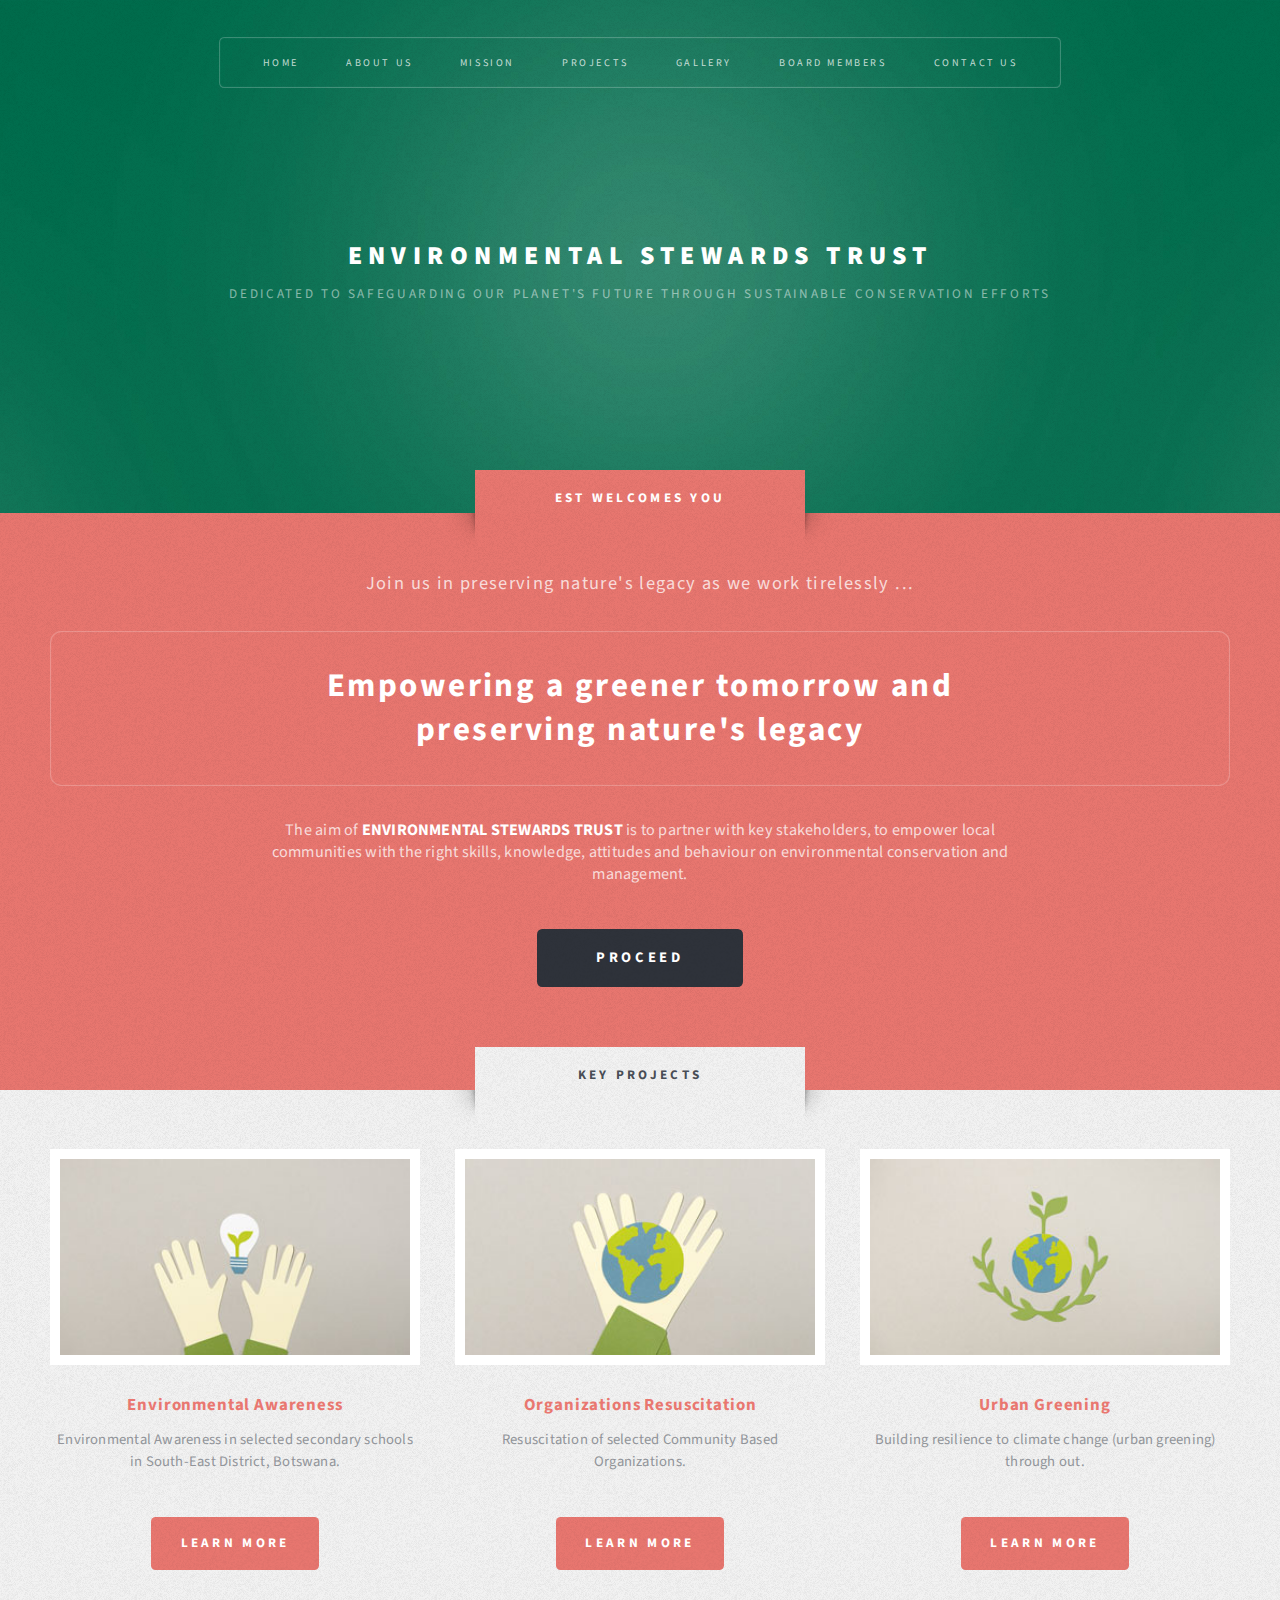
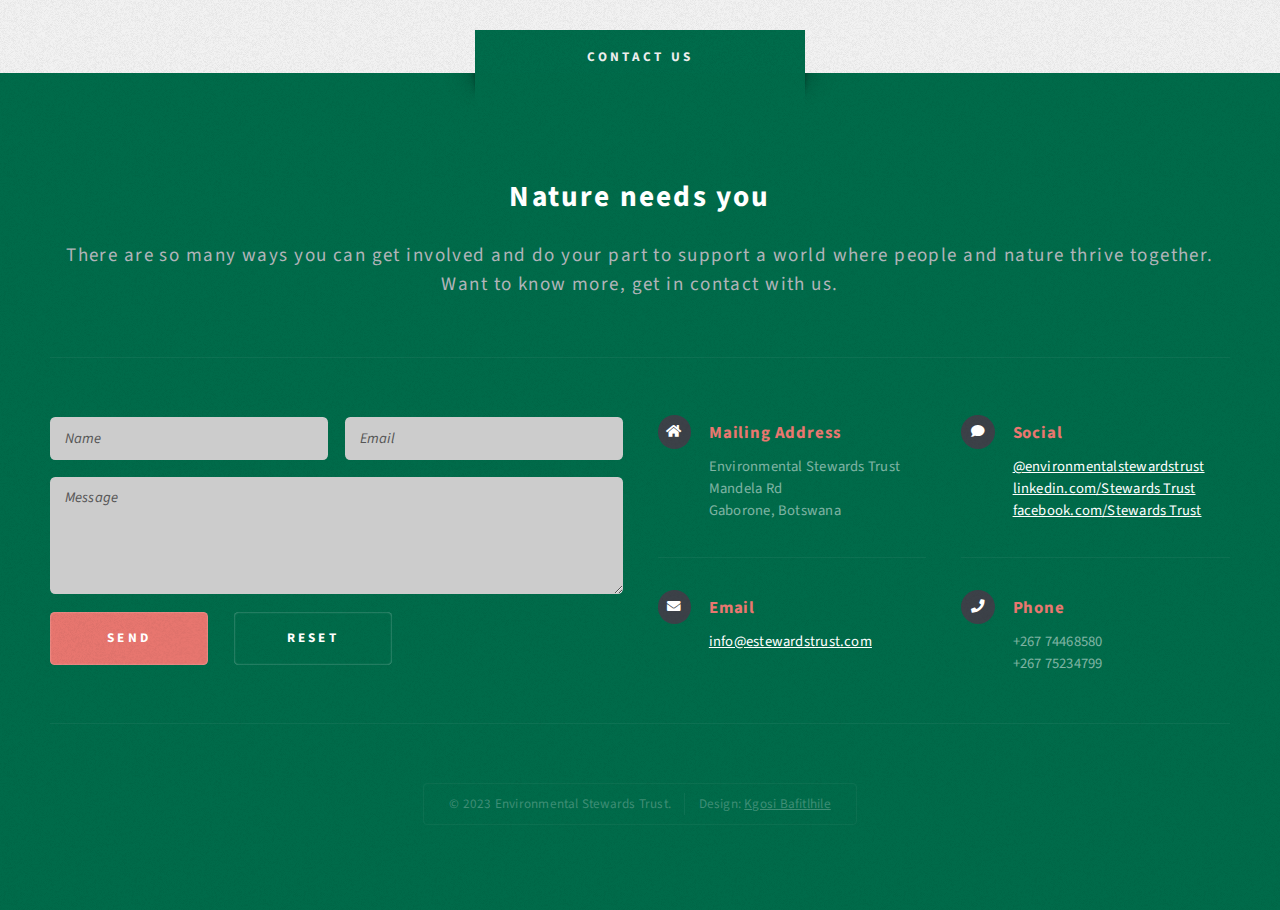
==== index.html @ 4b5d2017 "Files Upload" ====
<!DOCTYPE HTML>

<html>
	<head>
		<title>Environmental Stewards Trust</title>
		<meta charset="utf-8" />
		<meta name="viewport" content="width=device-width, initial-scale=1, user-scalable=no" />
		<link rel="stylesheet" href="assets/css/main.css" />
	</head>
	<body class="homepage is-preload">
		<div id="page-wrapper">

			<!-- Header -->
				<section id="header" class="wrapper">

					<!-- Logo -->
						<div id="logo">
							<h1><a href="index.html">Environmental Stewards Trust</a></h1>
							<p>Dedicated to safeguarding our planet's future through sustainable conservation efforts</p>
						</div>

					<!-- Nav -->
						<nav id="nav">
							<ul>
								<li class="current"><a href="index.html">Home</a></li>
								<li><a href="about-us.html">About Us</a></li>
								<li><a href="mission.html">Mission</a></li>
								<li><a href="projects.html">Projects</a></li>
								<li><a href="gallery.html">Gallery</a></li>
								<li><a href="members.html">Board Members</a></li>
								<li><a href="contact-us.html">Contact Us</a></li>
							</ul>
						</nav>

				</section>

			<!-- Intro -->
				<section id="intro" class="wrapper style1">
					<div class="title">EST welcomes you</div>
					<div class="container">
						<p class="style1">Join us in preserving nature's legacy as we work tirelessly ...</p>
						<p class="style2">
							Empowering a greener tomorrow and<br class="mobile-hide" />
							preserving nature's legacy</a>
						</p>
						<p class="style3">The aim of <strong>ENVIRONMENTAL STEWARDS TRUST</strong> is to partner with key stakeholders, to empower
						local communities with the right skills, knowledge, attitudes and behaviour on environmental conservation and management.</p>
						<ul class="actions">
							<li><a href="about-us.html" class="button style3 large">Proceed</a></li>
						</ul>
					</div>
				</section>

		<!--
			
			
				<section id="main" class="wrapper style2">
					<div class="title">The Details</div>
					<div class="container">

						
							<a href="#" class="image featured">
								<img src="images/pic01.jpg" alt="" />
							</a>

						
							<section id="features">
								<header class="style1">
									<h2>Dolor consequat feugiat amet veroeros</h2>
									<p>Feugiat dolor nullam orci pretium phasellus justo</p>
								</header>
								<div class="feature-list">
									<div class="row">
										<div class="col-6 col-12-medium">
											<section>
												<h3 class="icon fa-comment">Mattis velit diam vulputate</h3>
												<p>Eget mattis at, laoreet vel et velit aliquam diam ante, aliquet sit amet vulputate et magna feugiat laoreet vel velit lorem.</p>
											</section>
										</div>
										<div class="col-6 col-12-medium">
											<section>
												<h3 class="icon solid fa-sync">Lorem ipsum dolor sit veroeros</h3>
												<p>Eget mattis at, laoreet vel et velit aliquam diam ante, aliquet sit amet vulputate et magna feugiat laoreet vel velit lorem.</p>
											</section>
										</div>
										<div class="col-6 col-12-medium">
											<section>
												<h3 class="icon fa-image">Pretium phasellus justo lorem</h3>
												<p>Eget mattis at, laoreet vel et velit aliquam diam ante, aliquet sit amet vulputate et magna feugiat laoreet vel velit lorem.</p>
											</section>
										</div>
										<div class="col-6 col-12-medium">
											<section>
												<h3 class="icon solid fa-cog">Tempus sed pretium orci</h3>
												<p>Eget mattis at, laoreet vel et velit aliquam diam ante, aliquet sit amet vulputate et magna feugiat laoreet vel velit lorem.</p>
											</section>
										</div>
										<div class="col-6 col-12-medium">
											<section>
												<h3 class="icon solid fa-wrench">Aliquam consequat et feugiat</h3>
												<p>Eget mattis at, laoreet vel et velit aliquam diam ante, aliquet sit amet vulputate et magna feugiat laoreet vel velit lorem.</p>
											</section>
										</div>
										<div class="col-6 col-12-medium">
											<section>
												<h3 class="icon solid fa-check">Dolore laoreet aliquam mattis</h3>
												<p>Eget mattis at, laoreet vel et velit aliquam diam ante, aliquet sit amet vulputate et magna feugiat laoreet vel velit lorem.</p>
											</section>
										</div>
									</div>
								</div>
								<ul class="actions special">
									<li><a href="#" class="button style1 large">Get Started</a></li>
									<li><a href="#" class="button style2 large">More Info</a></li>
								</ul>
							</section>

					</div>
				</section>

			-->

			<!-- Highlights -->
				<section id="highlights" class="wrapper style3">
					<div class="title">Key Projects</div>
					<div class="container">
						<div class="row aln-center">
							<div class="col-4 col-12-medium">
								<section class="highlight">
									<a href="#" class="image featured"><img src="images/environmental-awareness.jpg" alt="" /></a>
									<h3><a href="#">Environmental Awareness</a></h3>
									<p>Environmental Awareness in selected secondary schools in South-East District, Botswana.</p>
									<ul class="actions">
										<li><a href="#" class="button style1">Learn More</a></li>
									</ul>
								</section>
							</div>
							<div class="col-4 col-12-medium">
								<section class="highlight">
									<a href="#" class="image featured"><img src="images/organizations-resuscitation.jpg" alt="" /></a>
									<h3><a href="#">Organizations Resuscitation</a></h3>
									<p>Resuscitation of selected Community Based Organizations.</p>
									<ul class="actions">
										<li><a href="#" class="button style1">Learn More</a></li>
									</ul>
								</section>
							</div>
							<div class="col-4 col-12-medium">
								<section class="highlight">
									<a href="#" class="image featured"><img src="images/urban-greening.jpg" alt="" /></a>
									<h3><a href="#">Urban Greening</a></h3>
									<p>Building resilience to climate change (urban greening) through out.</p>
									<ul class="actions">
										<li><a href="#" class="button style1">Learn More</a></li>
									</ul>
								</section>
							</div>
						</div>
					</div>
				</section>

			<!-- Footer -->
				<section id="footer" class="wrapper">
					<div class="title">Contact Us</div>
					<div class="container">
						<header class="style1">
							<h2>Nature needs you</h2>
							<p>
								There are so many ways you can get involved and do your part to support a world where people and nature thrive together. Want to know more, get in contact with us.
							</p>
						</header>
						<div class="row">
							<div class="col-6 col-12-medium">

								<!-- Contact Form -->
									<section>
										<form method="post" action="#">
											<div class="row gtr-50">
												<div class="col-6 col-12-small">
													<input type="text" name="name" id="contact-name" placeholder="Name" />
												</div>
												<div class="col-6 col-12-small">
													<input type="text" name="email" id="contact-email" placeholder="Email" />
												</div>
												<div class="col-12">
													<textarea name="message" id="contact-message" placeholder="Message" rows="4"></textarea>
												</div>
												<div class="col-12">
													<ul class="actions">
														<li><input type="submit" class="style1" value="Send" /></li>
														<li><input type="reset" class="style2" value="Reset" /></li>
													</ul>
												</div>
											</div>
										</form>
									</section>

							</div>
							<div class="col-6 col-12-medium">

								<!-- Contact -->
									<section class="feature-list small">
										<div class="row">
											<div class="col-6 col-12-small">
												<section>
													<h3 class="icon solid fa-home">Mailing Address</h3>
													<p>
														Environmental Stewards Trust<br />
														Mandela Rd<br />
														Gaborone, Botswana
													</p>
												</section>
											</div>
											<div class="col-6 col-12-small">
												<section>
													<h3 class="icon solid fa-comment">Social</h3>
													<p>
														<a href="#">@environmentalstewardstrust</a><br />
														<a href="#">linkedin.com/Stewards Trust</a><br />
														<a href="#">facebook.com/Stewards Trust</a>
													</p>
												</section>
											</div>
											<div class="col-6 col-12-small">
												<section>
													<h3 class="icon solid fa-envelope">Email</h3>
													<p>
														<a href="#">info@estewardstrust.com</a>
													</p>
												</section>
											</div>
											<div class="col-6 col-12-small">
												<section>
													<h3 class="icon solid fa-phone">Phone</h3>
													<p>
														+267 74468580<br>
														+267 75234799
													</p>
												</section>
											</div>
										</div>
									</section>

							</div>
						</div>
						<div id="copyright">
							<ul>
								<li>&copy; 2023 Environmental Stewards Trust.</li><li>Design: <a href="#">Kgosi Bafitlhile</a></li>
							</ul>
						</div>
					</div>
				</section>

		</div>

		<!-- Scripts -->
			<script src="assets/js/jquery.min.js"></script>
			<script src="assets/js/jquery.dropotron.min.js"></script>
			<script src="assets/js/browser.min.js"></script>
			<script src="assets/js/breakpoints.min.js"></script>
			<script src="assets/js/util.js"></script>
			<script src="assets/js/main.js"></script>

	</body>
</html>
---- assets/css/main.css ----
@import url("fontawesome-all.min.css");
@import url("https://fonts.googleapis.com/css?family=Source+Sans+Pro:400,400italic,700,900");

/*
	Escape Velocity by HTML5 UP
	html5up.net | @ajlkn
	Free for personal and commercial use under the CCA 3.0 license (html5up.net/license)
*/

html, body, div, span, applet, object,
iframe, h1, h2, h3, h4, h5, h6, p, blockquote,
pre, a, abbr, acronym, address, big, cite,
code, del, dfn, em, img, ins, kbd, q, s, samp,
small, strike, strong, sub, sup, tt, var, b,
u, i, center, dl, dt, dd, ol, ul, li, fieldset,
form, label, legend, table, caption, tbody,
tfoot, thead, tr, th, td, article, aside,
canvas, details, embed, figure, figcaption,
footer, header, hgroup, menu, nav, output, ruby,
section, summary, time, mark, audio, video {
	margin: 0;
	padding: 0;
	border: 0;
	font-size: 100%;
	font: inherit;
	vertical-align: baseline;}

article, aside, details, figcaption, figure,
footer, header, hgroup, menu, nav, section {
	display: block;}

body {
	line-height: 1;
}

ol, ul {
	list-style: none;
}

blockquote, q {
	quotes: none;
}

	blockquote:before, blockquote:after, q:before, q:after {
		content: '';
		content: none;
	}

table {
	border-collapse: collapse;
	border-spacing: 0;
}

body {
	-webkit-text-size-adjust: none;
}

mark {
	background-color: transparent;
	color: inherit;
}

input::-moz-focus-inner {
	border: 0;
	padding: 0;
}

input, select, textarea {
	-moz-appearance: none;
	-webkit-appearance: none;
	-ms-appearance: none;
	appearance: none;
}

/* Basic */

	@-ms-viewport {
		width: device-width;
	}

	html {
		box-sizing: border-box;
	}

	*, *:before, *:after {
		box-sizing: inherit;
	}

	body.is-preload *, body.is-preload *:before, body.is-preload *:after {
		-moz-animation: none !important;
		-webkit-animation: none !important;
		-ms-animation: none !important;
		animation: none !important;
		-moz-transition: none !important;
		-webkit-transition: none !important;
		-ms-transition: none !important;
		transition: none !important;
	}

	body, input, textarea, select {
		font-family: 'Source Sans Pro', sans-serif;
		font-weight: 400;
		color: #919499;
		font-size: 14pt;
		line-height: 1.75em;
		letter-spacing: 0.025em;
	}

	h1, h2, h3, h4, h5, h6 {
		font-weight: 700;
		color: #484d55;
	}

		h1 a, h2 a, h3 a, h4 a, h5 a, h6 a {
			color: inherit;
			text-decoration: none;
		}

	a {
		-moz-transition: color .25s ease-in-out;
		-webkit-transition: color .25s ease-in-out;
		-ms-transition: color .25s ease-in-out;
		transition: color .25s ease-in-out;
		text-decoration: underline;
		color: #717479;
	}

		a:hover {
			text-decoration: none;
		}

	strong, b {
		font-weight: 700;
		color: #484d55;
	}

	blockquote {
		border-left: solid 0.5em #ddd;
		padding: 1em 0 1em 2em;
		font-style: italic;
	}

	em, i {
		font-style: italic;
	}

	hr {
		border: 0;
		border-top: solid 1px #ddd;
		margin: 2em 0 2em 0;
	}

	sub {
		position: relative;
		top: 0.5em;
		font-size: 0.8em;
	}

	sup {
		position: relative;
		top: -0.5em;
		font-size: 0.8em;
	}

	.nobr {
		white-space: nowrap;
	}

	br.clear {
		clear: both;
	}

	p, ul, ol, dl, table, blockquote, form {
		margin-bottom: 2em;
	}

/* Container */

	.container {
		margin: 0 auto;
		max-width: 100%;
		width: 68em;
	}

		@media screen and (max-width: 1680px) {

			.container {
				width: 70em;
			}

		}

		@media screen and (max-width: 1280px) {

			.container {
				width: calc(100% - 100px);
			}

		}

		@media screen and (max-width: 980px) {

			.container {
				width: calc(100% - 100px);
			}

		}

		@media screen and (max-width: 736px) {

			.container {
				width: calc(100% - 40px);
			}

		}

/* Row */

	.row {
		display: flex;
		flex-wrap: wrap;
		box-sizing: border-box;
		align-items: stretch;
	}

		.row > * {
			box-sizing: border-box;
		}

		.row.gtr-uniform > * > :last-child {
			margin-bottom: 0;
		}

		.row.aln-left {
			justify-content: flex-start;
		}

		.row.aln-center {
			justify-content: center;
		}

		.row.aln-right {
			justify-content: flex-end;
		}

		.row.aln-top {
			align-items: flex-start;
		}

		.row.aln-middle {
			align-items: center;
		}

		.row.aln-bottom {
			align-items: flex-end;
		}

		.row > .imp {
			order: -1;
		}

		.row > .col-1 {
			width: 8.33333%;
		}

		.row > .off-1 {
			margin-left: 8.33333%;
		}

		.row > .col-2 {
			width: 16.66667%;
		}

		.row > .off-2 {
			margin-left: 16.66667%;
		}

		.row > .col-3 {
			width: 25%;
		}

		.row > .off-3 {
			margin-left: 25%;
		}

		.row > .col-4 {
			width: 33.33333%;
		}

		.row > .off-4 {
			margin-left: 33.33333%;
		}

		.row > .col-5 {
			width: 41.66667%;
		}

		.row > .off-5 {
			margin-left: 41.66667%;
		}

		.row > .col-6 {
			width: 50%;
		}

		.row > .off-6 {
			margin-left: 50%;
		}

		.row > .col-7 {
			width: 58.33333%;
		}

		.row > .off-7 {
			margin-left: 58.33333%;
		}

		.row > .col-8 {
			width: 66.66667%;
		}

		.row > .off-8 {
			margin-left: 66.66667%;
		}

		.row > .col-9 {
			width: 75%;
		}

		.row > .off-9 {
			margin-left: 75%;
		}

		.row > .col-10 {
			width: 83.33333%;
		}

		.row > .off-10 {
			margin-left: 83.33333%;
		}

		.row > .col-11 {
			width: 91.66667%;
		}

		.row > .off-11 {
			margin-left: 91.66667%;
		}

		.row > .col-12 {
			width: 100%;
		}

		.row > .off-12 {
			margin-left: 100%;
		}

		.row.gtr-0 {
			margin-top: 0px;
			margin-left: 0px;
		}

			.row.gtr-0 > * {
				padding: 0px 0 0 0px;
			}

			.row.gtr-0.gtr-uniform {
				margin-top: 0px;
			}

				.row.gtr-0.gtr-uniform > * {
					padding-top: 0px;
				}

		.row.gtr-25 {
			margin-top: -12.5px;
			margin-left: -12.5px;
		}

			.row.gtr-25 > * {
				padding: 12.5px 0 0 12.5px;
			}

			.row.gtr-25.gtr-uniform {
				margin-top: -12.5px;
			}

				.row.gtr-25.gtr-uniform > * {
					padding-top: 12.5px;
				}

		.row.gtr-50 {
			margin-top: -25px;
			margin-left: -25px;
		}

			.row.gtr-50 > * {
				padding: 25px 0 0 25px;
			}

			.row.gtr-50.gtr-uniform {
				margin-top: -25px;
			}

				.row.gtr-50.gtr-uniform > * {
					padding-top: 25px;
				}

		.row {
			margin-top: -50px;
			margin-left: -50px;
		}

			.row > * {
				padding: 50px 0 0 50px;
			}

			.row.gtr-uniform {
				margin-top: -50px;
			}

				.row.gtr-uniform > * {
					padding-top: 50px;
				}

		.row.gtr-150 {
			margin-top: -75px;
			margin-left: -75px;
		}

			.row.gtr-150 > * {
				padding: 75px 0 0 75px;
			}

			.row.gtr-150.gtr-uniform {
				margin-top: -75px;
			}

				.row.gtr-150.gtr-uniform > * {
					padding-top: 75px;
				}

		.row.gtr-200 {
			margin-top: -100px;
			margin-left: -100px;
		}

			.row.gtr-200 > * {
				padding: 100px 0 0 100px;
			}

			.row.gtr-200.gtr-uniform {
				margin-top: -100px;
			}

				.row.gtr-200.gtr-uniform > * {
					padding-top: 100px;
				}

		@media screen and (max-width: 1680px) {

			.row {
				display: flex;
				flex-wrap: wrap;
				box-sizing: border-box;
				align-items: stretch;
			}

				.row > * {
					box-sizing: border-box;
				}

				.row.gtr-uniform > * > :last-child {
					margin-bottom: 0;
				}

				.row.aln-left {
					justify-content: flex-start;
				}

				.row.aln-center {
					justify-content: center;
				}

				.row.aln-right {
					justify-content: flex-end;
				}

				.row.aln-top {
					align-items: flex-start;
				}

				.row.aln-middle {
					align-items: center;
				}

				.row.aln-bottom {
					align-items: flex-end;
				}

				.row > .imp-xlarge {
					order: -1;
				}

				.row > .col-1-xlarge {
					width: 8.33333%;
				}

				.row > .off-1-xlarge {
					margin-left: 8.33333%;
				}

				.row > .col-2-xlarge {
					width: 16.66667%;
				}

				.row > .off-2-xlarge {
					margin-left: 16.66667%;
				}

				.row > .col-3-xlarge {
					width: 25%;
				}

				.row > .off-3-xlarge {
					margin-left: 25%;
				}

				.row > .col-4-xlarge {
					width: 33.33333%;
				}

				.row > .off-4-xlarge {
					margin-left: 33.33333%;
				}

				.row > .col-5-xlarge {
					width: 41.66667%;
				}

				.row > .off-5-xlarge {
					margin-left: 41.66667%;
				}

				.row > .col-6-xlarge {
					width: 50%;
				}

				.row > .off-6-xlarge {
					margin-left: 50%;
				}

				.row > .col-7-xlarge {
					width: 58.33333%;
				}

				.row > .off-7-xlarge {
					margin-left: 58.33333%;
				}

				.row > .col-8-xlarge {
					width: 66.66667%;
				}

				.row > .off-8-xlarge {
					margin-left: 66.66667%;
				}

				.row > .col-9-xlarge {
					width: 75%;
				}

				.row > .off-9-xlarge {
					margin-left: 75%;
				}

				.row > .col-10-xlarge {
					width: 83.33333%;
				}

				.row > .off-10-xlarge {
					margin-left: 83.33333%;
				}

				.row > .col-11-xlarge {
					width: 91.66667%;
				}

				.row > .off-11-xlarge {
					margin-left: 91.66667%;
				}

				.row > .col-12-xlarge {
					width: 100%;
				}

				.row > .off-12-xlarge {
					margin-left: 100%;
				}

				.row.gtr-0 {
					margin-top: 0px;
					margin-left: 0px;
				}

					.row.gtr-0 > * {
						padding: 0px 0 0 0px;
					}

					.row.gtr-0.gtr-uniform {
						margin-top: 0px;
					}

						.row.gtr-0.gtr-uniform > * {
							padding-top: 0px;
						}

				.row.gtr-25 {
					margin-top: -12.5px;
					margin-left: -12.5px;
				}

					.row.gtr-25 > * {
						padding: 12.5px 0 0 12.5px;
					}

					.row.gtr-25.gtr-uniform {
						margin-top: -12.5px;
					}

						.row.gtr-25.gtr-uniform > * {
							padding-top: 12.5px;
						}

				.row.gtr-50 {
					margin-top: -25px;
					margin-left: -25px;
				}

					.row.gtr-50 > * {
						padding: 25px 0 0 25px;
					}

					.row.gtr-50.gtr-uniform {
						margin-top: -25px;
					}

						.row.gtr-50.gtr-uniform > * {
							padding-top: 25px;
						}

				.row {
					margin-top: -50px;
					margin-left: -50px;
				}

					.row > * {
						padding: 50px 0 0 50px;
					}

					.row.gtr-uniform {
						margin-top: -50px;
					}

						.row.gtr-uniform > * {
							padding-top: 50px;
						}

				.row.gtr-150 {
					margin-top: -75px;
					margin-left: -75px;
				}

					.row.gtr-150 > * {
						padding: 75px 0 0 75px;
					}

					.row.gtr-150.gtr-uniform {
						margin-top: -75px;
					}

						.row.gtr-150.gtr-uniform > * {
							padding-top: 75px;
						}

				.row.gtr-200 {
					margin-top: -100px;
					margin-left: -100px;
				}

					.row.gtr-200 > * {
						padding: 100px 0 0 100px;
					}

					.row.gtr-200.gtr-uniform {
						margin-top: -100px;
					}

						.row.gtr-200.gtr-uniform > * {
							padding-top: 100px;
						}

		}

		@media screen and (max-width: 1280px) {

			.row {
				display: flex;
				flex-wrap: wrap;
				box-sizing: border-box;
				align-items: stretch;
			}

				.row > * {
					box-sizing: border-box;
				}

				.row.gtr-uniform > * > :last-child {
					margin-bottom: 0;
				}

				.row.aln-left {
					justify-content: flex-start;
				}

				.row.aln-center {
					justify-content: center;
				}

				.row.aln-right {
					justify-content: flex-end;
				}

				.row.aln-top {
					align-items: flex-start;
				}

				.row.aln-middle {
					align-items: center;
				}

				.row.aln-bottom {
					align-items: flex-end;
				}

				.row > .imp-large {
					order: -1;
				}

				.row > .col-1-large {
					width: 8.33333%;
				}

				.row > .off-1-large {
					margin-left: 8.33333%;
				}

				.row > .col-2-large {
					width: 16.66667%;
				}

				.row > .off-2-large {
					margin-left: 16.66667%;
				}

				.row > .col-3-large {
					width: 25%;
				}

				.row > .off-3-large {
					margin-left: 25%;
				}

				.row > .col-4-large {
					width: 33.33333%;
				}

				.row > .off-4-large {
					margin-left: 33.33333%;
				}

				.row > .col-5-large {
					width: 41.66667%;
				}

				.row > .off-5-large {
					margin-left: 41.66667%;
				}

				.row > .col-6-large {
					width: 50%;
				}

				.row > .off-6-large {
					margin-left: 50%;
				}

				.row > .col-7-large {
					width: 58.33333%;
				}

				.row > .off-7-large {
					margin-left: 58.33333%;
				}

				.row > .col-8-large {
					width: 66.66667%;
				}

				.row > .off-8-large {
					margin-left: 66.66667%;
				}

				.row > .col-9-large {
					width: 75%;
				}

				.row > .off-9-large {
					margin-left: 75%;
				}

				.row > .col-10-large {
					width: 83.33333%;
				}

				.row > .off-10-large {
					margin-left: 83.33333%;
				}

				.row > .col-11-large {
					width: 91.66667%;
				}

				.row > .off-11-large {
					margin-left: 91.66667%;
				}

				.row > .col-12-large {
					width: 100%;
				}

				.row > .off-12-large {
					margin-left: 100%;
				}

				.row.gtr-0 {
					margin-top: 0px;
					margin-left: 0px;
				}

					.row.gtr-0 > * {
						padding: 0px 0 0 0px;
					}

					.row.gtr-0.gtr-uniform {
						margin-top: 0px;
					}

						.row.gtr-0.gtr-uniform > * {
							padding-top: 0px;
						}

				.row.gtr-25 {
					margin-top: -8.75px;
					margin-left: -8.75px;
				}

					.row.gtr-25 > * {
						padding: 8.75px 0 0 8.75px;
					}

					.row.gtr-25.gtr-uniform {
						margin-top: -8.75px;
					}

						.row.gtr-25.gtr-uniform > * {
							padding-top: 8.75px;
						}

				.row.gtr-50 {
					margin-top: -17.5px;
					margin-left: -17.5px;
				}

					.row.gtr-50 > * {
						padding: 17.5px 0 0 17.5px;
					}

					.row.gtr-50.gtr-uniform {
						margin-top: -17.5px;
					}

						.row.gtr-50.gtr-uniform > * {
							padding-top: 17.5px;
						}

				.row {
					margin-top: -35px;
					margin-left: -35px;
				}

					.row > * {
						padding: 35px 0 0 35px;
					}

					.row.gtr-uniform {
						margin-top: -35px;
					}

						.row.gtr-uniform > * {
							padding-top: 35px;
						}

				.row.gtr-150 {
					margin-top: -52.5px;
					margin-left: -52.5px;
				}

					.row.gtr-150 > * {
						padding: 52.5px 0 0 52.5px;
					}

					.row.gtr-150.gtr-uniform {
						margin-top: -52.5px;
					}

						.row.gtr-150.gtr-uniform > * {
							padding-top: 52.5px;
						}

				.row.gtr-200 {
					margin-top: -70px;
					margin-left: -70px;
				}

					.row.gtr-200 > * {
						padding: 70px 0 0 70px;
					}

					.row.gtr-200.gtr-uniform {
						margin-top: -70px;
					}

						.row.gtr-200.gtr-uniform > * {
							padding-top: 70px;
						}

		}

		@media screen and (max-width: 980px) {

			.row {
				display: flex;
				flex-wrap: wrap;
				box-sizing: border-box;
				align-items: stretch;
			}

				.row > * {
					box-sizing: border-box;
				}

				.row.gtr-uniform > * > :last-child {
					margin-bottom: 0;
				}

				.row.aln-left {
					justify-content: flex-start;
				}

				.row.aln-center {
					justify-content: center;
				}

				.row.aln-right {
					justify-content: flex-end;
				}

				.row.aln-top {
					align-items: flex-start;
				}

				.row.aln-middle {
					align-items: center;
				}

				.row.aln-bottom {
					align-items: flex-end;
				}

				.row > .imp-medium {
					order: -1;
				}

				.row > .col-1-medium {
					width: 8.33333%;
				}

				.row > .off-1-medium {
					margin-left: 8.33333%;
				}

				.row > .col-2-medium {
					width: 16.66667%;
				}

				.row > .off-2-medium {
					margin-left: 16.66667%;
				}

				.row > .col-3-medium {
					width: 25%;
				}

				.row > .off-3-medium {
					margin-left: 25%;
				}

				.row > .col-4-medium {
					width: 33.33333%;
				}

				.row > .off-4-medium {
					margin-left: 33.33333%;
				}

				.row > .col-5-medium {
					width: 41.66667%;
				}

				.row > .off-5-medium {
					margin-left: 41.66667%;
				}

				.row > .col-6-medium {
					width: 50%;
				}

				.row > .off-6-medium {
					margin-left: 50%;
				}

				.row > .col-7-medium {
					width: 58.33333%;
				}

				.row > .off-7-medium {
					margin-left: 58.33333%;
				}

				.row > .col-8-medium {
					width: 66.66667%;
				}

				.row > .off-8-medium {
					margin-left: 66.66667%;
				}

				.row > .col-9-medium {
					width: 75%;
				}

				.row > .off-9-medium {
					margin-left: 75%;
				}

				.row > .col-10-medium {
					width: 83.33333%;
				}

				.row > .off-10-medium {
					margin-left: 83.33333%;
				}

				.row > .col-11-medium {
					width: 91.66667%;
				}

				.row > .off-11-medium {
					margin-left: 91.66667%;
				}

				.row > .col-12-medium {
					width: 100%;
				}

				.row > .off-12-medium {
					margin-left: 100%;
				}

				.row.gtr-0 {
					margin-top: 0px;
					margin-left: 0px;
				}

					.row.gtr-0 > * {
						padding: 0px 0 0 0px;
					}

					.row.gtr-0.gtr-uniform {
						margin-top: 0px;
					}

						.row.gtr-0.gtr-uniform > * {
							padding-top: 0px;
						}

				.row.gtr-25 {
					margin-top: -12.5px;
					margin-left: -12.5px;
				}

					.row.gtr-25 > * {
						padding: 12.5px 0 0 12.5px;
					}

					.row.gtr-25.gtr-uniform {
						margin-top: -12.5px;
					}

						.row.gtr-25.gtr-uniform > * {
							padding-top: 12.5px;
						}

				.row.gtr-50 {
					margin-top: -25px;
					margin-left: -25px;
				}

					.row.gtr-50 > * {
						padding: 25px 0 0 25px;
					}

					.row.gtr-50.gtr-uniform {
						margin-top: -25px;
					}

						.row.gtr-50.gtr-uniform > * {
							padding-top: 25px;
						}

				.row {
					margin-top: -50px;
					margin-left: -50px;
				}

					.row > * {
						padding: 50px 0 0 50px;
					}

					.row.gtr-uniform {
						margin-top: -50px;
					}

						.row.gtr-uniform > * {
							padding-top: 50px;
						}

				.row.gtr-150 {
					margin-top: -75px;
					margin-left: -75px;
				}

					.row.gtr-150 > * {
						padding: 75px 0 0 75px;
					}

					.row.gtr-150.gtr-uniform {
						margin-top: -75px;
					}

						.row.gtr-150.gtr-uniform > * {
							padding-top: 75px;
						}

				.row.gtr-200 {
					margin-top: -100px;
					margin-left: -100px;
				}

					.row.gtr-200 > * {
						padding: 100px 0 0 100px;
					}

					.row.gtr-200.gtr-uniform {
						margin-top: -100px;
					}

						.row.gtr-200.gtr-uniform > * {
							padding-top: 100px;
						}

		}

		@media screen and (max-width: 736px) {

			.row {
				display: flex;
				flex-wrap: wrap;
				box-sizing: border-box;
				align-items: stretch;
			}

				.row > * {
					box-sizing: border-box;
				}

				.row.gtr-uniform > * > :last-child {
					margin-bottom: 0;
				}

				.row.aln-left {
					justify-content: flex-start;
				}

				.row.aln-center {
					justify-content: center;
				}

				.row.aln-right {
					justify-content: flex-end;
				}

				.row.aln-top {
					align-items: flex-start;
				}

				.row.aln-middle {
					align-items: center;
				}

				.row.aln-bottom {
					align-items: flex-end;
				}

				.row > .imp-small {
					order: -1;
				}

				.row > .col-1-small {
					width: 8.33333%;
				}

				.row > .off-1-small {
					margin-left: 8.33333%;
				}

				.row > .col-2-small {
					width: 16.66667%;
				}

				.row > .off-2-small {
					margin-left: 16.66667%;
				}

				.row > .col-3-small {
					width: 25%;
				}

				.row > .off-3-small {
					margin-left: 25%;
				}

				.row > .col-4-small {
					width: 33.33333%;
				}

				.row > .off-4-small {
					margin-left: 33.33333%;
				}

				.row > .col-5-small {
					width: 41.66667%;
				}

				.row > .off-5-small {
					margin-left: 41.66667%;
				}

				.row > .col-6-small {
					width: 50%;
				}

				.row > .off-6-small {
					margin-left: 50%;
				}

				.row > .col-7-small {
					width: 58.33333%;
				}

				.row > .off-7-small {
					margin-left: 58.33333%;
				}

				.row > .col-8-small {
					width: 66.66667%;
				}

				.row > .off-8-small {
					margin-left: 66.66667%;
				}

				.row > .col-9-small {
					width: 75%;
				}

				.row > .off-9-small {
					margin-left: 75%;
				}

				.row > .col-10-small {
					width: 83.33333%;
				}

				.row > .off-10-small {
					margin-left: 83.33333%;
				}

				.row > .col-11-small {
					width: 91.66667%;
				}

				.row > .off-11-small {
					margin-left: 91.66667%;
				}

				.row > .col-12-small {
					width: 100%;
				}

				.row > .off-12-small {
					margin-left: 100%;
				}

				.row.gtr-0 {
					margin-top: 0px;
					margin-left: 0px;
				}

					.row.gtr-0 > * {
						padding: 0px 0 0 0px;
					}

					.row.gtr-0.gtr-uniform {
						margin-top: 0px;
					}

						.row.gtr-0.gtr-uniform > * {
							padding-top: 0px;
						}

				.row.gtr-25 {
					margin-top: -7.5px;
					margin-left: -7.5px;
				}

					.row.gtr-25 > * {
						padding: 7.5px 0 0 7.5px;
					}

					.row.gtr-25.gtr-uniform {
						margin-top: -7.5px;
					}

						.row.gtr-25.gtr-uniform > * {
							padding-top: 7.5px;
						}

				.row.gtr-50 {
					margin-top: -15px;
					margin-left: -15px;
				}

					.row.gtr-50 > * {
						padding: 15px 0 0 15px;
					}

					.row.gtr-50.gtr-uniform {
						margin-top: -15px;
					}

						.row.gtr-50.gtr-uniform > * {
							padding-top: 15px;
						}

				.row {
					margin-top: -30px;
					margin-left: -30px;
				}

					.row > * {
						padding: 30px 0 0 30px;
					}

					.row.gtr-uniform {
						margin-top: -30px;
					}

						.row.gtr-uniform > * {
							padding-top: 30px;
						}

				.row.gtr-150 {
					margin-top: -45px;
					margin-left: -45px;
				}

					.row.gtr-150 > * {
						padding: 45px 0 0 45px;
					}

					.row.gtr-150.gtr-uniform {
						margin-top: -45px;
					}

						.row.gtr-150.gtr-uniform > * {
							padding-top: 45px;
						}

				.row.gtr-200 {
					margin-top: -60px;
					margin-left: -60px;
				}

					.row.gtr-200 > * {
						padding: 60px 0 0 60px;
					}

					.row.gtr-200.gtr-uniform {
						margin-top: -60px;
					}

						.row.gtr-200.gtr-uniform > * {
							padding-top: 60px;
						}

		}

/* Section/Article */

	section,
	article {
		margin: 0 0 4em 0;
	}

	section > :last-child,
	article > :last-child,
	section:last-child,
	article:last-child {
		margin-bottom: 0;
	}

	header.style1 {
		text-align: center;
		padding: 3em 0 3em 0;
	}

		header.style1 h2 {
			font-weight: 700;
			font-size: 2em;
			letter-spacing: 0.075em;
			line-height: 1.5em;
		}

		header.style1 p {
			color: #b1b4b9;
			display: block;
			margin: 1.15em 0 0 0;
			font-size: 1.3em;
			letter-spacing: 0.075em;
			line-height: 1.5em;
		}

/* Table */

	table {
		width: 100%;
	}

		table.default {
			width: 100%;
		}

			table.default tbody tr:nth-child(2n+2) {
				background: #f4f4f4;
			}

			table.default td {
				padding: 0.5em 1em 0.5em 1em;
			}

			table.default th {
				text-align: left;
				font-weight: 400;
				padding: 0.5em 1em 0.5em 1em;
			}

			table.default thead {
				background: #484d55;
				color: #fff;
			}

			table.default tfoot {
				background: #eee;
			}

/* Form */

	form label {
		display: block;
		font-weight: 700;
		color: #484d55;
		margin: 0.25em 0 0.5em 0;
	}

	form input[type="text"],
	form input[type="email"],
	form input[type="password"],
	form select,
	form textarea {
		-moz-transition: all .25s ease-in-out;
		-webkit-transition: all .25s ease-in-out;
		-ms-transition: all .25s ease-in-out;
		transition: all .25s ease-in-out;
		-webkit-appearance: none;
		display: block;
		border: 0;
		background: #eee;
		box-shadow: inset 0px 0px 1px 0px #a0a1a7;
		border-radius: 0.35em;
		width: 100%;
		padding: 0.75em 1em 0.75em 1em;
	}

		form input[type="text"]:focus,
		form input[type="email"]:focus,
		form input[type="password"]:focus,
		form select:focus,
		form textarea:focus {
			background: #f8f8f8;
		}

	form input[type="text"],
	form input[type="email"]
	input[type="password"] {
		line-height: 1em;
	}

	form select {
		line-height: 1em;
	}

	form textarea {
		min-height: 8em;
	}

	form ul.actions {
		margin-top: 0;
	}

	form ::-webkit-input-placeholder {
		color: #555 !important;
		font-style: italic;
		line-height: 1.35em;
	}

	form :-moz-placeholder {
		color: #555 !important;
		font-style: italic;
	}

	form ::-moz-placeholder {
		color: #555 !important;
		font-style: italic;
	}

	form :-ms-input-placeholder {
		color: #555 !important;
		font-style: italic;
	}

	form ::-moz-focus-inner {
		border: 0;
	}

/* Image */

	.image {
		display: inline-block;
	}

		.image img {
			display: block;
			width: 100%;
		}

		.image.fit {
			display: block;
			width: 100%;
		}

		.image.left {
			float: left;
			margin: 0 2em 2em 0;
		}

		.image.centered {
			display: block;
			margin: 0 0 2em 0;
		}

			.image.centered img {
				margin: 0 auto;
				width: auto;
			}

		.image.featured {
			display: block;
			width: 100%;
			margin: 0 0 2em 0;
		}

/* Button */

	input[type="button"],
	input[type="submit"],
	input[type="reset"],
	button,
	.button {
		-moz-transition: all .25s ease-in-out;
		-webkit-transition: all .25s ease-in-out;
		-ms-transition: all .25s ease-in-out;
		transition: all .25s ease-in-out;
		display: inline-block;
		background: #444;
		text-align: center;
		text-transform: uppercase;
		font-weight: 700;
		letter-spacing: 0.25em;
		text-decoration: none;
		border-radius: 0.35em;
		border: 0;
		outline: 0;
		cursor: pointer;
		padding: 0 2.25em 0 2.25em;
		font-size: 0.9em;
		min-width: 12em;
		height: 4em;
		line-height: 4em;
	}

		input[type="button"]:hover,
		input[type="submit"]:hover,
		input[type="reset"]:hover,
		button:hover,
		.button:hover {
			background-color: #f98780;
		}

		input[type="button"].large,
		input[type="submit"].large,
		input[type="reset"].large,
		button.large,
		.button.large {
			font-size: 1em;
			min-width: 14em;
		}

		input[type="button"].style1,
		input[type="submit"].style1,
		input[type="reset"].style1,
		button.style1,
		.button.style1 {
			background: #e97770 url("images/overlay.png");
			color: #fff;
		}

			input[type="button"].style1:hover,
			input[type="submit"].style1:hover,
			input[type="reset"].style1:hover,
			button.style1:hover,
			.button.style1:hover {
				background-color: #f98780;
			}

			input[type="button"].style1:active,
			input[type="submit"].style1:active,
			input[type="reset"].style1:active,
			button.style1:active,
			.button.style1:active {
				background-color: #d96760;
			}

		input[type="button"].style2,
		input[type="submit"].style2,
		input[type="reset"].style2,
		button.style2,
		.button.style2 {
			background: none;
			color: #606167;
			box-shadow: inset 0px 0px 2px 0px #a0a1a7;
		}

			input[type="button"].style2:hover,
			input[type="submit"].style2:hover,
			input[type="reset"].style2:hover,
			button.style2:hover,
			.button.style2:hover {
				box-shadow: inset 0px 0px 2px 0px #606167;
			}

			input[type="button"].style2:active,
			input[type="submit"].style2:active,
			input[type="reset"].style2:active,
			button.style2:active,
			.button.style2:active {
				box-shadow: inset 0px 0px 2px 0px #202127;
			}

		input[type="button"].style3,
		input[type="submit"].style3,
		input[type="reset"].style3,
		button.style3,
		.button.style3 {
			background: #2f333b url("images/overlay.png");
			color: #fff;
		}

			input[type="button"].style3:hover,
			input[type="submit"].style3:hover,
			input[type="reset"].style3:hover,
			button.style3:hover,
			.button.style3:hover {
				background-color: #3f434b;
			}

			input[type="button"].style3:active,
			input[type="submit"].style3:active,
			input[type="reset"].style3:active,
			button.style3:active,
			.button.style3:active {
				background-color: #1f232b;
			}

/* List */

	ul {
		list-style: disc;
		padding-left: 1em;
	}

		ul li {
			padding-left: 0.5em;
		}

		ul.style2 {
			list-style: none;
			padding-left: 0;
		}

			ul.style2 li {
				border-top: solid 1px #eee;
				padding: 1.5em 0 0 0;
				margin: 1.5em 0 0 0;
			}

				ul.style2 li:first-child {
					border-top: 0;
					padding-top: 0;
					margin-top: 0;
				}

		ul.style3 {
			list-style: none;
			padding-left: 0;
		}

			ul.style3 li {
				border-top: solid 1px #eee;
				padding: 0.5em 0 0 0;
				margin: 0.5em 0 0 0;
			}

				ul.style3 li:first-child {
					border-top: 0;
					padding-top: 0;
					margin-top: 0;
				}

	ol {
		list-style: decimal;
		padding-left: 1.25em;
	}

		ol li {
			padding-left: 0.25em;
		}

/* Actions */

	ul.actions {
		list-style: none;
		padding-left: 0;
		margin: 3em 0 0 0;
	}

		ul.actions li {
			display: inline-block;
			margin: 0 0.75em 0 0.75em;
			padding-left: 0;
		}

			ul.actions li:first-child {
				margin-left: 0;
			}

			ul.actions li:last-child {
				margin-right: 0;
			}

		ul.actions.special {
			text-align: center;
		}

/* Feature List */

	.feature-list {
		max-width: 58em;
		margin-left: auto;
		margin-right: auto;
		position: relative;
		top: 0.75em;
	}

		.feature-list section {
			border-top: solid 1px #eee;
			padding-top: 3em;
			padding-left: 5em;
			position: relative;
		}

		@media screen and (min-width: 981px) {

			.feature-list > .row > :nth-child(-n + 2) > section {
				border-top: 0;
				padding-top: 0;
			}

		}

		.feature-list h3 {
			color: #e97770 !important;
			margin: -0.35em 0 0.75em 0;
			font-size: 1.15em;
			letter-spacing: 0.05em;
		}

			.feature-list h3:before {
				display: block;
				color: #fff;
				background: #2f333b url("images/overlay.png");
				border-radius: 2.5em;
				text-align: center;
				width: 2.5em;
				height: 2.5em;
				line-height: 2.5em;
				margin-right: 0.75em;
				position: absolute;
				left: 0;
				margin-top: -0.5em;
			}

		.feature-list.small section {
			padding-left: 3.5em;
		}

		.feature-list.small h3:before {
			font-size: 0.8em;
		}

/* Icons */

	.icon {
		text-decoration: none;
		text-decoration: none;
	}

		.icon:before {
			-moz-osx-font-smoothing: grayscale;
			-webkit-font-smoothing: antialiased;
			display: inline-block;
			font-style: normal;
			font-variant: normal;
			text-rendering: auto;
			line-height: 1;
			text-transform: none !important;
			font-family: 'Font Awesome 5 Free';
			font-weight: 400;
		}

		.icon:before {
			line-height: inherit;
			font-size: 1.25em;
		}

		.icon > .label {
			display: none;
		}

		.icon.solid:before {
			font-weight: 900;
		}

		.icon.brands:before {
			font-family: 'Font Awesome 5 Brands';
		}

/* Box */

	.box header {
		margin: 0 0 1.5em 0;
	}

		.box header.style1 {
			position: relative;
			margin: -0.5em 0 0 0;
			padding-top: 0;
		}

	.box h2 {
		margin: 0 0 0.75em 0;
		font-size: 1.15em;
		letter-spacing: 0.05em;
	}

	.box h3 {
		margin: 0 0 0.5em 0;
		font-size: 1em;
		font-weight: 600;
		letter-spacing: 0.05em;
	}

	.box.post-excerpt .image.left {
		position: relative;
		top: 0.5em;
		width: 5em;
	}

	.box.post-excerpt h3, .box.post-excerpt p {
		margin-left: 7em;
	}

/* Wrapper */

	.wrapper {
		position: relative;
		padding: 6em 0 9em 0;
	}

		.wrapper .title {
			position: absolute;
			top: 0;
			left: 50%;
			text-align: center;
			text-transform: uppercase;
			display: block;
			font-weight: 700;
			letter-spacing: 0.25em;
			font-size: 0.9em;
			width: 25em;
			height: 3.25em;
			top: -3.25em;
			line-height: 3.25em;
			margin-bottom: -3.25em;
			margin-left: -12.5em;
			padding-top: 0.5em;
		}

			.wrapper .title:before {
				content: '';
				position: absolute;
				bottom: -38px;
				left: -35px;
				width: 35px;
				height: 38px;
				background: url("images/shadow.png");
			}

			.wrapper .title:after {
				-moz-transform: scaleX(-1);
				-webkit-transform: scaleX(-1);
				-ms-transform: scaleX(-1);
				transform: scaleX(-1);
				content: '';
				position: absolute;
				bottom: -38px;
				right: -35px;
				width: 35px;
				height: 38px;
				background: url("images/shadow.png");
			}

		.wrapper.style1 {
			background: #e97770 url("images/overlay.png");
			color: #eee;
			color: rgba(255, 255, 255, 0.75);
		}

			.wrapper.style1 .title {
				background: #e97770 url("images/overlay.png");
				color: #fff;
			}

			.wrapper.style1 h1, .wrapper.style1 h2, .wrapper.style1 h3, .wrapper.style1 h4, .wrapper.style1 h5, .wrapper.style1 h6, .wrapper.style1 strong, .wrapper.style1 b, .wrapper.style1 a {
				color: #fff;
			}

		.wrapper.style2 {
			background: #fff;
		}

			.wrapper.style2 .title {
				background: #fff;
				color: #484d55;
			}

		.wrapper.style3 {
			background: #f3f3f3 url("images/overlay.png");
		}

			.wrapper.style3 .title {
				background: #f3f3f3 url("images/overlay.png");
				color: #484d55;
			}

			.wrapper.style3 .image {
				border: solid 10px #fff;
			}

/* Page Wrapper */

	#page-wrapper > section {
		margin-bottom: 0;
	}

/* Header */

	#header {
		display: -moz-flex;
		display: -webkit-flex;
		display: -ms-flex;
		display: flex;
		-moz-align-items: center;
		-webkit-align-items: center;
		-ms-align-items: center;
		align-items: center;
		-moz-justify-content: center;
		-webkit-justify-content: center;
		-ms-justify-content: center;
		justify-content: center;
		position: relative;
		height: 24em;
		background: url("../../images/banner-green.jpg") center center;
		background-size: cover;
		padding: 0;
	}

		#header:before {
			content: '';
			position: absolute;
			top: 0;
			left: 0;
			width: 100%;
			height: 100%;
			background: url("images/overlay.png");
		}

		.homepage #header {
			height: 35em;
		}

/* Logo */

	#logo {
		width: 100%;
		text-align: center;
		position: relative;
		top: 1.5em;
	}

		#logo h1 {
			font-weight: 900;
			text-transform: uppercase;
			color: #fff;
			font-size: 2em;
			letter-spacing: 0.25em;
		}

		#logo p {
			color: #eee;
			color: rgba(255, 255, 255, 0.5);
			text-transform: uppercase;
			margin: 1.25em 0 0 0;
			display: block;
			letter-spacing: 0.2em;
			font-size: 0.9em;
		}

/* Nav */

	#nav {
		position: absolute;
		display: block;
		top: 2.5em;
		left: 0;
		width: 100%;
		text-align: center;
	}

		#nav > ul {
			display: inline-block;
			border-radius: 0.35em;
			box-shadow: inset 0px 0px 1px 1px rgba(255, 255, 255, 0.25);
			padding: 0 1.5em 0 1.5em;
		}

			#nav > ul > li {
				display: inline-block;
				text-align: center;
				padding: 0 1.5em 0 1.5em;
			}

				#nav > ul > li > ul {
					display: none;
				}

				#nav > ul > li > a, #nav > ul > li > span {
					display: block;
					color: #eee;
					color: rgba(255, 255, 255, 0.75);
					text-transform: uppercase;
					text-decoration: none;
					font-size: 0.7em;
					letter-spacing: 0.25em;
					height: 5em;
					line-height: 5em;
					-moz-transition: all .25s ease-in-out;
					-webkit-transition: all .25s ease-in-out;
					-o-transition: all .25s ease-in-out;
					-ms-transition: all .25s ease-in-out;
					transition: all .25s ease-in-out;
					outline: 0;
				}

				#nav > ul > li:hover > a {
					color: #fff;
				}

				#nav > ul > li.active > a, #nav > ul > li.active > span {
					color: #fff;
				}

	.dropotron {
		background: #222835 url("images/overlay.png");
		background-color: rgba(44, 50, 63, 0.925);
		padding: 1.25em 1em 1.25em 1em;
		border-radius: 0.35em;
		box-shadow: inset 0px 0px 1px 1px rgba(255, 255, 255, 0.25);
		min-width: 12em;
		text-align: left;
		margin-top: -1.25em;
		margin-left: -1px;
		list-style: none;
	}

		.dropotron.level-0 {
			margin-top: -1px;
			margin-left: 0;
			border-top-left-radius: 0;
			border-top-right-radius: 0;
		}

		.dropotron a, .dropotron span {
			-moz-transition: all .25s ease-in-out;
			-webkit-transition: all .25s ease-in-out;
			-ms-transition: all .25s ease-in-out;
			transition: all .25s ease-in-out;
			display: block;
			color: #eee;
			color: rgba(255, 255, 255, 0.75);
			text-transform: uppercase;
			text-decoration: none;
			font-size: 0.7em;
			letter-spacing: 0.25em;
			border-top: solid 1px rgba(255, 255, 255, 0.15);
			line-height: 3em;
		}

		.dropotron li {
			padding-left: 0;
		}

			.dropotron li:first-child a, .dropotron li:first-child span {
				border-top: 0;
			}

			.dropotron li:hover > a, .dropotron li:hover > span {
				color: #fff;
			}

/* Intro */

	#intro {
		padding-bottom: 8em;
		text-align: center;
	}

		#intro p.style1 {
			font-size: 1.5em;
			letter-spacing: 0.075em;
		}

		#intro p.style2 {
			font-weight: 700;
			color: #fff;
			border-radius: 0.35em;
			box-shadow: inset 0px 0px 1px 1px rgba(255, 255, 255, 0.25);
			font-size: 2.75em;
			letter-spacing: 0.075em;
			line-height: 1.35em;
			padding: 1em 0 1em 0;
			margin-bottom: 1em;
		}

			#intro p.style2 a {
				color: inherit;
				text-decoration: none;
			}

		#intro p.style3 {
			font-size: 1.1em;
			width: 48em;
			margin: 0 auto;
		}

/* Features */

	#features header.style1 {
		padding-bottom: 5em;
	}

	#features ul.actions {
		margin-top: 5em;
	}

/* Highlights */

	#highlights .highlight {
		text-align: center;
	}

		#highlights .highlight h3 {
			color: #e97770;
			margin: 0 0 0.75em 0;
			font-size: 1.15em;
			letter-spacing: 0.05em;
		}

/* Main */

/* Footer */

	#footer {
		background: #006C4B url("images/overlay.png");
		color: #eee;
		color: rgba(255, 255, 255, 0.5);
		padding-bottom: 6em;
	}

		#footer h1, #footer h2, #footer h3, #footer h4, #footer h5, #footer h6, #footer strong, #footer b, #footer a {
			color: #fff;
		}

		#footer hr {
			border-top-color: #333;
			border-top-color: rgba(255, 255, 255, 0.05);
		}

		#footer form input[type="text"],
		#footer form input[type="email"],
		#footer form input[type="password"],
		#footer form select,
		#footer form textarea {
			background: #ccc;
			box-shadow: none;
		}

			#footer form input[type="text"]:focus,
			#footer form input[type="email"]:focus,
			#footer form input[type="password"]:focus,
			#footer form select:focus,
			#footer form textarea:focus {
				background: #fff;
			}

		#footer input[type="button"],
		#footer input[type="submit"],
		#footer input[type="reset"],
		#footer button,
		#footer .button {
			color: #fff;
			box-shadow: inset 0px 0px 2px 0px rgba(255, 255, 255, 0.5);
		}

			#footer input[type="button"]:hover,
			#footer input[type="submit"]:hover,
			#footer input[type="reset"]:hover,
			#footer button:hover,
			#footer .button:hover {
				color: #fff;
				box-shadow: inset 0px 0px 2px 0px rgba(255, 255, 255, 0.65);
			}

			#footer input[type="button"]:active,
			#footer input[type="submit"]:active,
			#footer input[type="reset"]:active,
			#footer button:active,
			#footer .button:active {
				box-shadow: inset 0px 0px 2px 0px rgba(255, 255, 255, 0.75);
			}

			#footer input[type="button"].style2:active,
			#footer input[type="submit"].style2:active,
			#footer input[type="reset"].style2:active,
			#footer button.style2:active,
			#footer .button.style2:active {
				box-shadow: inset 0px 0px 2px 0px rgba(255, 255, 255, 0.75);
			}

		#footer .title {
			background: #006C4B url("images/overlay.png");
			color: #eee;
		}

		#footer header.style1 {
			padding-bottom: 6em;
			margin-bottom: 6em;
			border-bottom: solid 1px rgba(255, 255, 255, 0.05);
		}

			#footer header.style1 h2 {
				color: #fff;
			}

			#footer header.style1 .p {
				color: inherit;
			}

		#footer .feature-list {
			max-width: 100%;
		}

			#footer .feature-list section {
				border-top-color: rgba(255, 255, 255, 0.05);
			}

			#footer .feature-list h3:before {
				background: #3d4249 url("images/overlay.png");
			}

/* Copyright */

	#copyright {
		text-align: center;
		padding-top: 6em;
		margin-top: 6em;
		border-top: solid 1px rgba(255, 255, 255, 0.05);
	}

		#copyright ul {
			display: inline-block;
			border-radius: 0.35em;
			box-shadow: inset 0px 0px 1px 1px rgba(255, 255, 255, 0.05);
			color: #aaa;
			color: rgba(255, 255, 255, 0.25);
			padding: 0.75em 2em;
			font-size: 0.9em;
		}

			#copyright ul li {
				display: inline-block;
				margin-left: 1em;
				padding-left: 1em;
				border-left: solid 1px #333;
				border-left-color: rgba(255, 255, 255, 0.05);
			}

				#copyright ul li:first-child {
					border-left: 0;
					margin-left: 0;
					padding-left: 0;
				}

		#copyright a {
			color: inherit;
		}

			#copyright a:hover {
				color: #fff;
			}

/* XLarge */

	@media screen and (max-width: 1680px) {

		/* Basic */

			body, input, textarea, select {
				font-size: 12pt;
			}

	}

/* Large */

	@media screen and (max-width: 1280px) {

		/* Basic */

			body, input, select, textarea {
				font-size: 11pt;
				line-height: 1.5em;
				letter-spacing: 0.015em;
			}

		/* Wrapper */

			.wrapper {
				padding: 4em 0 7em 0;
			}

		/* Logo */

			#logo {
				margin-top: -0.5em !important;
			}

				#logo h1 {
					font-size: 1.75em;
				}

		/* Intro */

			#intro {
				padding-bottom: 7em;
			}

				#intro p.style1 {
					font-size: 1.25em;
				}

				#intro p.style2 {
					font-size: 2.25em;
				}

		/* Footer */

			#footer {
				padding-bottom: 4em;
			}

				#footer header.style1 {
					padding-bottom: 4em;
					margin-bottom: 4em;
					border-bottom: solid 1px rgba(255, 255, 255, 0.05);
				}

		/* Copyright */

			#copyright {
				padding-top: 4em;
				margin-top: 4em;
			}

	}

/* Medium */

	#navPanel, #titleBar {
		display: none;
	}

	@media screen and (max-width: 980px) {

		/* Section/Article */

			header br {
				display: none;
			}

		/* Form */

			form ul.actions {
				text-align: center;
			}

		/* Feature List */

			.feature-list {
				max-width: 40em;
			}

				.feature-list section {
					padding-top: 4em;
				}

				.feature-list > .row > :first-child > section {
					border-top: 0;
					padding-top: 0;
				}

		/* Nav */

			#nav {
				display: none;
			}

		/* Logo */

			#logo {
				top: 0;
			}

		/* Intro */

			#intro p.style3 {
				width: auto;
			}

		/* Highlights */

			#highlights .highlight {
				max-width: 40em;
				margin-left: auto;
				margin-right: auto;
			}

		/* Footer */

			#footer .feature-list {
				border-top: solid 1px rgba(255, 255, 255, 0.05);
				padding-top: 4em;
			}

	}

		@media screen and (max-width: 980px) and (min-width: 737px) {

				#footer .feature-list > .row > :nth-child(2) > section {
					border-top: 0;
					padding-top: 0;
				}

		}

	@media screen and (max-width: 980px) {

		/* Nav */

			#page-wrapper {
				-moz-backface-visibility: hidden;
				-webkit-backface-visibility: hidden;
				-ms-backface-visibility: hidden;
				backface-visibility: hidden;
				-moz-transition: -moz-transform 0.5s ease;
				-webkit-transition: -webkit-transform 0.5s ease;
				-ms-transition: -ms-transform 0.5s ease;
				transition: transform 0.5s ease;
				padding-bottom: 1px;
			}

			#titleBar {
				-moz-backface-visibility: hidden;
				-webkit-backface-visibility: hidden;
				-ms-backface-visibility: hidden;
				backface-visibility: hidden;
				-moz-transition: -moz-transform 0.5s ease;
				-webkit-transition: -webkit-transform 0.5s ease;
				-ms-transition: -ms-transform 0.5s ease;
				transition: transform 0.5s ease;
				display: block;
				height: 44px;
				left: 0;
				position: fixed;
				top: 0;
				width: 100%;
				z-index: 10001;
				background: none;
			}

				#titleBar .title {
					display: none;
				}

				#titleBar .toggle {
					text-decoration: none;
					position: absolute;
					top: 0;
					left: 0;
					width: 60px;
					height: 44px;
				}

					#titleBar .toggle:before {
						-moz-osx-font-smoothing: grayscale;
						-webkit-font-smoothing: antialiased;
						display: inline-block;
						font-style: normal;
						font-variant: normal;
						text-rendering: auto;
						line-height: 1;
						text-transform: none !important;
						font-family: 'Font Awesome 5 Free';
						font-weight: 900;
					}

					#titleBar .toggle:before {
						-moz-transition: all .15s ease-in-out;
						-webkit-transition: all .15s ease-in-out;
						-ms-transition: all .15s ease-in-out;
						transition: all .15s ease-in-out;
						text-decoration: none;
						content: '\f0c9';
						font-size: 14px;
						position: absolute;
						top: 6px;
						left: 6px;
						display: block;
						width: 54px;
						height: 38px;
						line-height: 38px;
						text-align: center;
						color: rgba(255, 255, 255, 0.75);
						background-color: rgba(92, 95, 103, 0.5);
						border-radius: 0.25em;
					}

					#titleBar .toggle:active:before {
						background-color: rgba(92, 95, 103, 0.75);
					}

			#navPanel {
				-moz-backface-visibility: hidden;
				-webkit-backface-visibility: hidden;
				-ms-backface-visibility: hidden;
				backface-visibility: hidden;
				-moz-transform: translateX(-275px);
				-webkit-transform: translateX(-275px);
				-ms-transform: translateX(-275px);
				transform: translateX(-275px);
				-moz-transition: -moz-transform 0.5s ease;
				-webkit-transition: -webkit-transform 0.5s ease;
				-ms-transition: -ms-transform 0.5s ease;
				transition: transform 0.5s ease;
				display: block;
				height: 100%;
				left: 0;
				overflow-y: auto;
				position: fixed;
				top: 0;
				width: 275px;
				z-index: 10002;
				background: #242730 url("images/overlay.png");
				box-shadow: inset -3px 0px 4px 0px rgba(0, 0, 0, 0.1);
			}

				#navPanel .link {
					display: block;
					color: rgba(255, 255, 255, 0.5);
					text-transform: uppercase;
					text-decoration: none;
					font-size: 0.85em;
					letter-spacing: 0.15em;
					text-decoration: none;
					height: 44px;
					line-height: 44px;
					border-top: solid 1px rgba(255, 255, 255, 0.05);
					margin: 0 15px 0 15px;
				}

					#navPanel .link:first-child {
						border-top: 0;
					}

				#navPanel .indent-1 {
					display: inline-block;
					width: 1em;
				}

				#navPanel .indent-2 {
					display: inline-block;
					width: 2em;
				}

				#navPanel .indent-3 {
					display: inline-block;
					width: 3em;
				}

				#navPanel .indent-4 {
					display: inline-block;
					width: 4em;
				}

				#navPanel .indent-5 {
					display: inline-block;
					width: 5em;
				}

				#navPanel .depth-0 {
					color: #fff;
				}

			body.navPanel-visible #page-wrapper {
				-moz-transform: translateX(275px);
				-webkit-transform: translateX(275px);
				-ms-transform: translateX(275px);
				transform: translateX(275px);
			}

			body.navPanel-visible #titleBar {
				-moz-transform: translateX(275px);
				-webkit-transform: translateX(275px);
				-ms-transform: translateX(275px);
				transform: translateX(275px);
			}

			body.navPanel-visible #navPanel {
				-moz-transform: translateX(0);
				-webkit-transform: translateX(0);
				-ms-transform: translateX(0);
				transform: translateX(0);
			}

	}

/* Small */

	@media screen and (max-width: 736px) {

		/* Basic */

			body, input, select, textarea {
				line-height: 1.5em;
				font-size: 10.5pt;
				letter-spacing: 0;
			}

			h2, h3, h4, h5, h6 {
				font-size: 1.2em;
				letter-spacing: 0.05em;
				margin: 0 0 1em 0;
			}

			hr {
				margin: 1em 0 1em 0;
			}

		/* Section/Article */

			section, article {
				clear: both;
			}

			header br {
				display: none;
			}

			header.style1 {
				padding: 0 0 1em 0;
			}

				header.style1 h2 {
					font-size: 1.5em;
					letter-spacing: 0.075em;
					line-height: 1.25em;
				}

				header.style1 p {
					font-size: 1em;
					letter-spacing: 0;
					display: block;
					margin: 0;
				}

		/* Button */

			input[type="button"],
			input[type="submit"],
			input[type="reset"],
			button,
			.button {
				display: block;
				width: 100%;
				font-size: 1em;
				max-width: 30em;
				margin: 0 auto;
			}

		/* Actions */

			ul.actions {
				margin: 2em 0 0 0;
			}

				ul.actions li {
					margin: 15px 0 0 0;
					display: block;
				}

					ul.actions li:first-child {
						margin-top: 0;
					}

		/* Feature List */

			.feature-list section {
				padding-top: 2em;
				padding-left: 4em;
			}

			.feature-list h3:before {
				font-size: 0.9em;
			}

		/* Box */

			.box.post-excerpt .image.left {
				position: relative;
				top: 0.25em;
				width: 25%;
				margin: 0;
			}

			.box.post-excerpt h3, .box.post-excerpt p {
				margin-left: 32.5%;
			}

		/* Wrapper */

			.wrapper {
				padding: 3em 0 6em 0;
			}

				.wrapper .title {
					font-size: 0.9em;
					width: 18em;
					height: 2.5em;
					top: -2.5em;
					line-height: 2.5em;
					margin-bottom: -2.5em;
					margin-left: -9em;
					padding-top: 0.5em;
				}

					.wrapper .title:before, .wrapper .title:after {
						height: 15px;
						bottom: -15px;
						background-size: 100% 100%;
					}

		/* Header */

			#header {
				height: 17em;
			}

				.homepage #header {
					height: 20em;
				}

		/* Logo */

			#logo {
				text-align: center;
				padding-left: 2em;
				padding-right: 2em;
			}

				#logo h1 {
					font-size: 1.5em;
					letter-spacing: 0.2em;
				}

				#logo p {
					margin: 1.25em 0 0 0;
					display: block;
					letter-spacing: 0.2em;
					font-size: 0.9em;
				}

		/* Intro */

			#intro {
				text-align: center;
				padding-right: 2em;
				padding-left: 2em;
				padding-bottom: 5em;
				margin: 0 auto;
			}

				#intro p.style1 {
					margin-bottom: 1.5em;
				}

				#intro p.style2 {
					font-size: 1.5em;
					letter-spacing: 0.05em;
					line-height: 1.25em;
					padding: 1.25em;
				}

		/* Features */

			#features header.style1 {
				padding-bottom: 4em;
			}

			#features ul.actions {
				margin-top: 4em;
			}

		/* Content */

			#content {
				padding: 0 0 2em 0;
			}

				#content header.style1 {
					padding-bottom: 2.5em;
				}

		/* Footer */

			#footer {
				padding-bottom: 0;
			}

				#footer header.style1 {
					padding-bottom: 0;
					margin-bottom: 2em;
					border-bottom: 0;
				}

				#footer .feature-list {
					border-top: 0;
					padding-top: 0;
				}

		/* Copyright */

			#copyright {
				padding-top: 0;
				margin-top: 4em;
				border-top: 0;
			}

				#copyright ul {
					padding: 1em 2em;
					width: 100%;
				}

					#copyright ul li {
						display: block;
						margin: 0.5em 0 0 0;
						border-left: 0;
						padding: 0;
					}

						#copyright ul li:first-child {
							margin-top: 0;
						}

	}

	.swiper-container {
		width: 100%;
		height: 100%;
		margin-bottom: 6em;
	  }
	  
	  .text-blk {
		padding-top: 10px;
		padding-right: 10px;
		padding-bottom: 10px;
		padding-left: 10px;
		line-height: 24px;
		font-size: 16px;
		font-weight: 400;
		margin-top: 0px;
		margin-right: 0px;
		margin-bottom: 0px;
		margin-left: 0px;
	  }
	  
	  .responsive-container-block {
		min-height: 75px;
		height: fit-content;
		width: 100%;
		display: flex;
		flex-wrap: wrap;
		margin-top: 0px;
		margin-right: auto;
		margin-bottom: 0px;
		margin-left: auto;
		justify-content: flex-start;
	  }
	  
	  .outer-container {
		padding-top: 10px;
		padding-right: 30px;
		padding-bottom: 10px;
		padding-left: 30px;
	  }
	  
	  .inner-container {
		max-width: 1320px;
		flex-direction: column;
		margin-top: 80px;
		margin-right: 0px;
		margin-bottom: 0px;
		margin-left: 200px;
	  }
	  
	  .card-container {
		overflow-x: visible;
		overflow-y: visible;
	  }
	  
	  .heading-text {
		font-size: 48px;
		line-height: 65px;
		font-weight: 900;
		margin-top: 0px;
		margin-right: 0px;
		margin-bottom: 30px;
		margin-left: 0px;
		padding-top: 10px;
		padding-right: 10px;
		padding-bottom: 10px;
		padding-left: 0px;
	  }
	  
	  .name {
		font-size: 18px;
		line-height: 24px;
		font-weight: 800;
		padding-top: 0px;
		padding-right: 0px;
		padding-bottom: 0px;
		padding-left: 0px;
		margin-top: 0px;
		margin-right: 0px;
		margin-bottom: 0px;
		margin-left: 0px;
	  }
	  
	  .team-member-image {
		height: 230px;
		margin-top: 0px;
		margin-right: 0px;
		margin-bottom: 0px;
		margin-left: 0px;
		width: 270px;
	  }
	  
	  .card {
		display: block;
	  }
	  
	  .position {
		padding-top: 0px;
		padding-right: 0px;
		padding-bottom: 0px;
		padding-left: 0px;
		margin-top: 0px;
		margin-right: 0px;
		margin-bottom: 0px;
		margin-left: 0px;
	  }
	  
	  .swiper-slide {
		justify-content: flex-start;
		display: inline-flex;
	  }
	  
	  .arrow-right {
		transform: rotateX(0deg) rotateY(0deg) rotateZ(0deg) scaleX(1) scaleY(1) scaleZ(1);
		margin-top: 0px;
		margin-right: 0px;
		margin-bottom: 0px;
		margin-left: 20px;
		cursor: pointer;
		height: 14px;
		width: 24px;
	  }
	  
	  .arrow-left {
		height: 14px;
		transform: rotateX(0deg) rotateY(180deg) rotateZ(0deg) scaleX(1) scaleY(1) scaleZ(1);
		cursor: pointer;
	  }
	  
	  .btn {
		display: flex;
		margin-top: 0px;
		margin-right: 0px;
		margin-bottom: 30px;
		margin-left: 0px;
		flex-direction: row-reverse;
	  }
	  
	  .swiper-pagination {
		position: static;
		text-align: left;
		margin-top: 30px;
		margin-right: 0px;
		margin-bottom: 0px;
		margin-left: 0px;
	  }
	  
	  .team-swiper {
		overflow: hidden;
	  }
	  
	  @media (max-width: 768px) {
		.inner-container {
		  margin-top: 80px;
		  margin-right: 0px;
		  margin-bottom: 0px;
		  margin-left: 0px;
		  justify-content: center;
		}
	  
		.card-container {
		  margin-top: 0px;
		  margin-right: auto;
		  margin-bottom: 0px;
		  margin-left: auto;
		}
	  
		.swiper-slide {
		  justify-content: center;
		}
	  
		.heading-text {
		  text-align: center;
		}
	  
		.swiper-pagination {
		  text-align: center;
		}
	  
		.arrow-left {
		  margin-top: 0px;
		  margin-right: 0px;
		  margin-bottom: 0px;
		  margin-left: 20px;
		}
	  
		.arrow-right {
		  height: 14px;
		}
	  
		.swiper-slide.empty {
		  display: none;
		}
	  }
	  
	  @media (max-width: 500px) {
		.inner-container {
		  margin-top: 80px;
		  margin-right: auto;
		  margin-bottom: 0px;
		  margin-left: auto;
		  align-items: flex-start;
		}
	  
		.card-container {
		  margin-top: 0px;
		  margin-right: auto;
		  margin-bottom: 0px;
		  margin-left: auto;
		}
	  
		.heading-text {
		  text-align: center;
		}
	  
		.card-container {
		  align-items: flex-start;
		}
	  
		.btn {
		  justify-content: flex-start;
		  margin-top: 0px;
		  margin-right: 0px;
		  margin-bottom: 30px;
		  margin-left: 0px;
		  text-align: left;
		}
	  
		.arrow-left {
		  margin-top: 0px;
		  margin-right: 0px;
		  margin-bottom: 0px;
		  margin-left: 0px;
		}
	  
		.team-member-image {
		  width: 240px;
		  height: 200px;
		}
	  
		.outer-container {
		  padding-top: 10px;
		  padding-right: 0px;
		  padding-bottom: 10px;
		  padding-left: 20px;
		}
	}

	.gallery {
		display: grid;
		grid-template-columns: repeat(4, 1fr);
		grid-gap: 20px;
	  }
  
	  /* Styling for each gallery item */
	  .gallery-item {
		text-align: center;
	  }
  
	  /* Styling for the image */
	  .gallery-item img {
		max-width: 100%;
		height: 178px;
		border-radius: 8px;
	  }
  
	  /* Styling for the description */
	  .gallery-item p {
		margin-top: 10px;
		font-size: 14px;
	  }
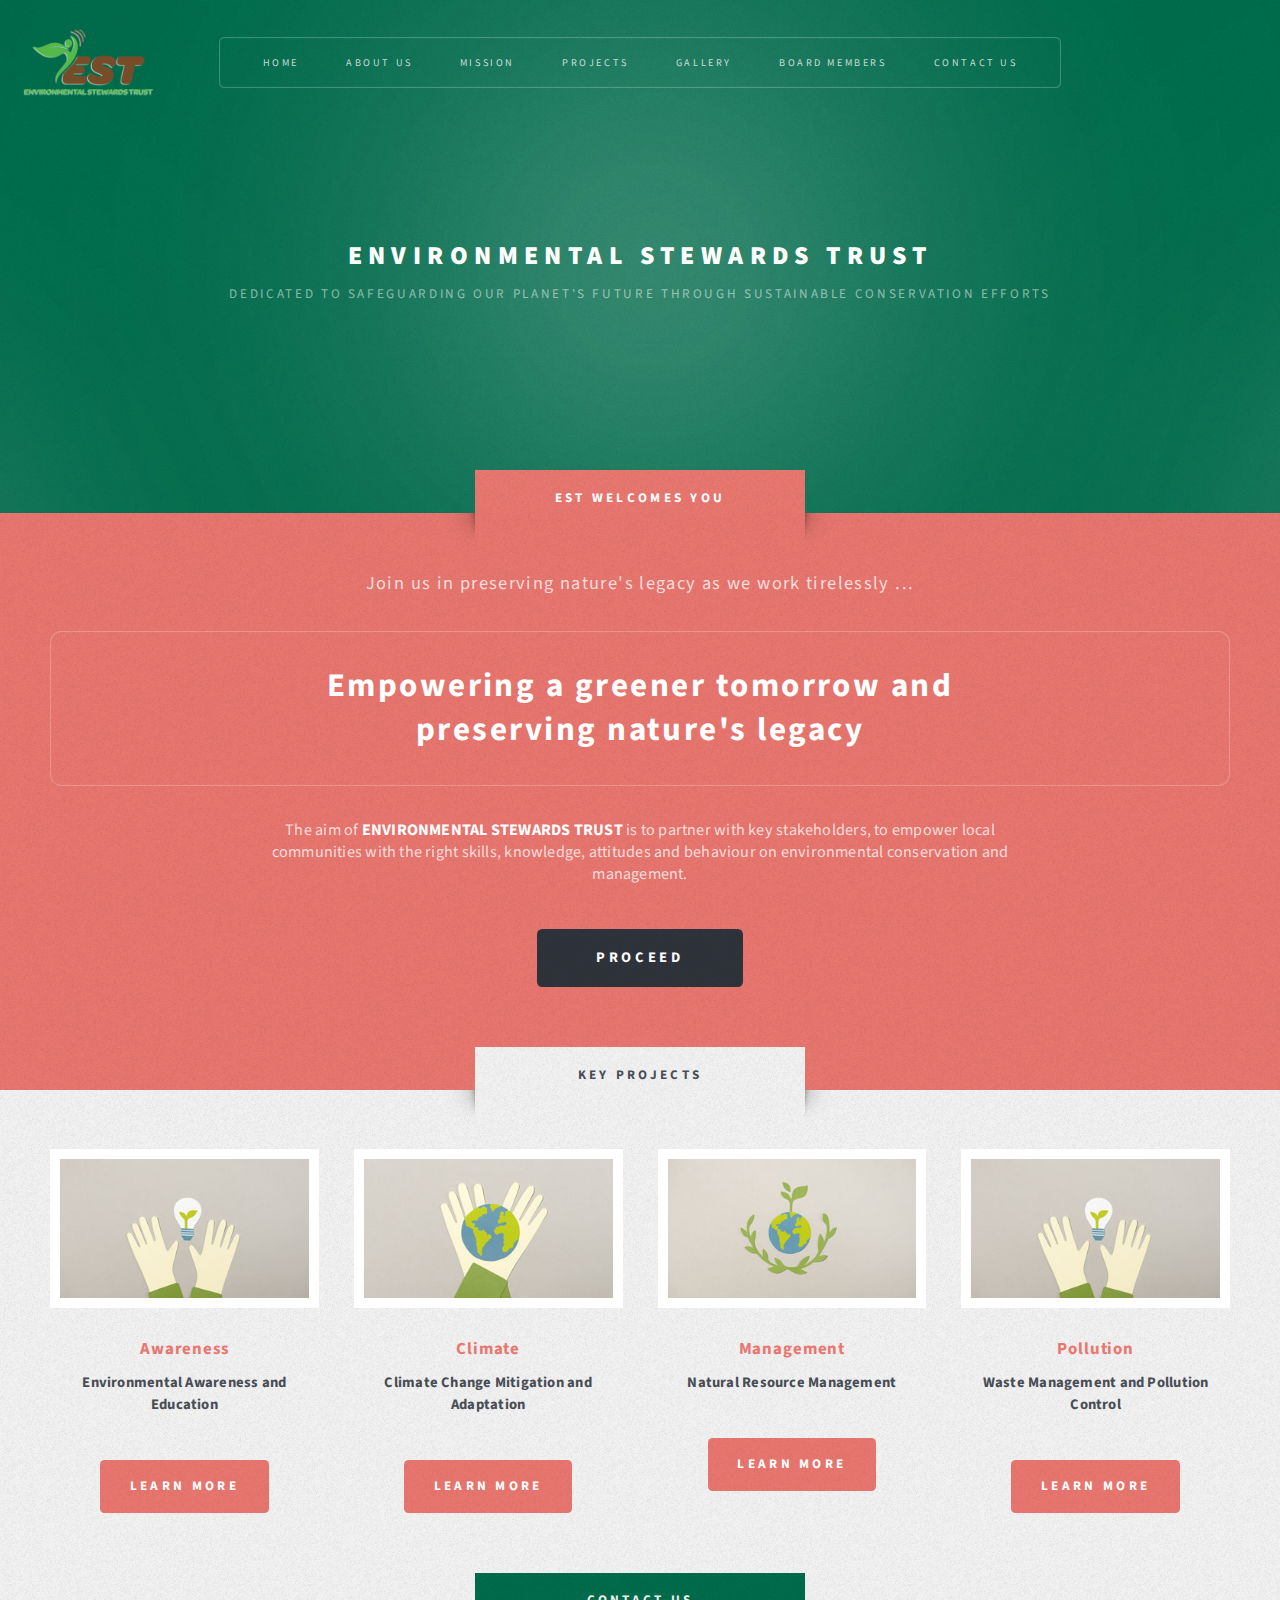
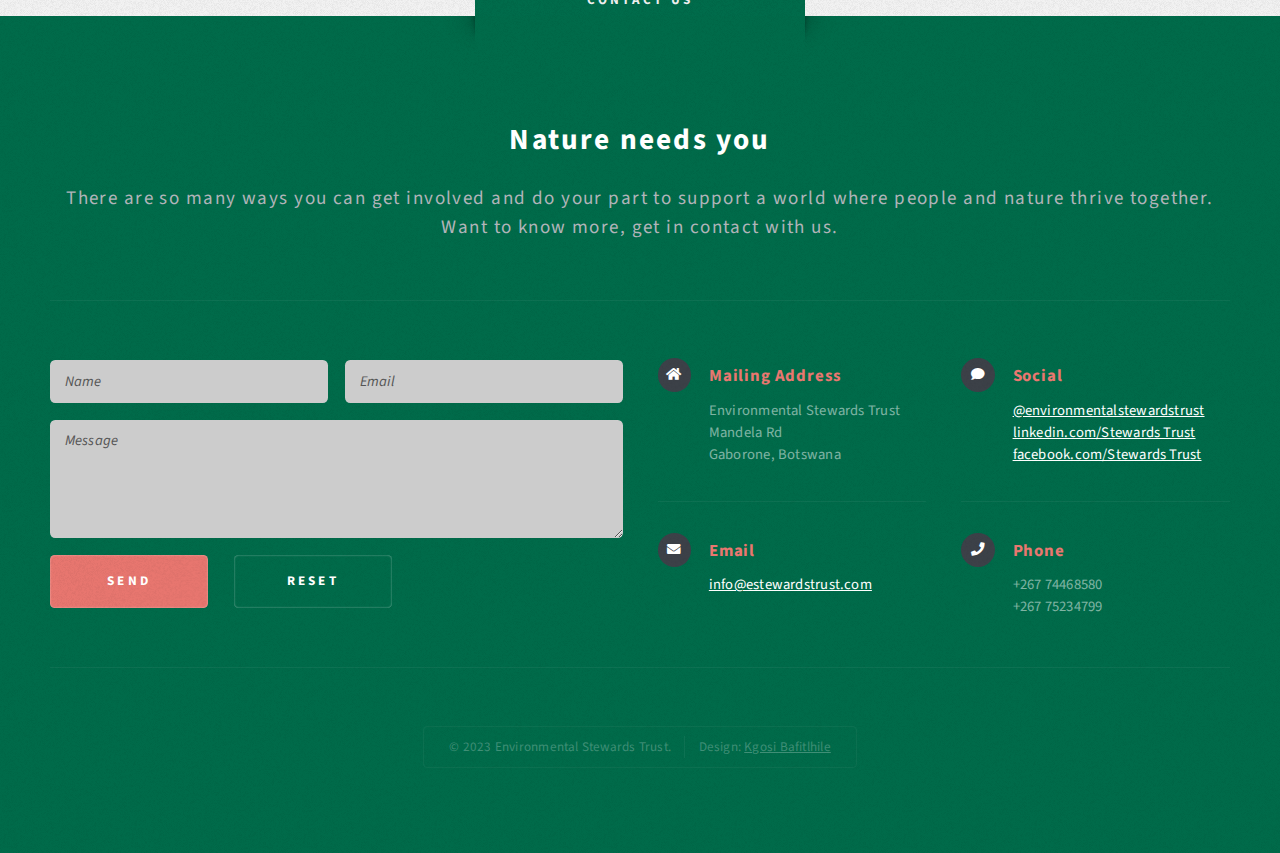
==== commit dad3210a: "Applying logo changes and key projects section" ====
--- a/index.html
+++ b/index.html
@@ -15,8 +15,13 @@
 
 					<!-- Logo -->
 						<div id="logo">
-							<h1><a href="index.html">Environmental Stewards Trust</a></h1>
+							<h1><a href="index.html"s>Environmental Stewards Trust</a></h1>
 							<p>Dedicated to safeguarding our planet's future through sustainable conservation efforts</p>
+						</div>
+
+						<!-- LogoIMAGE -->
+						<div id="logoest">
+							<a href="index.html"><img src="images/logoest.png" /></a>
 						</div>
 
 					<!-- Nav -->
@@ -125,31 +130,41 @@
 					<div class="title">Key Projects</div>
 					<div class="container">
 						<div class="row aln-center">
-							<div class="col-4 col-12-medium">
+							<div class="col-3 col-12-medium">
 								<section class="highlight">
 									<a href="#" class="image featured"><img src="images/environmental-awareness.jpg" alt="" /></a>
-									<h3><a href="#">Environmental Awareness</a></h3>
-									<p>Environmental Awareness in selected secondary schools in South-East District, Botswana.</p>
-									<ul class="actions">
-										<li><a href="#" class="button style1">Learn More</a></li>
-									</ul>
-								</section>
-							</div>
-							<div class="col-4 col-12-medium">
+									<h3><a href="#">Awareness</a></h3>
+									<b><p>Environmental Awareness and Education</p></b>
+									<ul class="actions">
+										<li><a href="#" class="button style1">Learn More</a></li>
+									</ul>
+								</section>
+							</div>
+							<div class="col-3 col-12-medium">
 								<section class="highlight">
 									<a href="#" class="image featured"><img src="images/organizations-resuscitation.jpg" alt="" /></a>
-									<h3><a href="#">Organizations Resuscitation</a></h3>
-									<p>Resuscitation of selected Community Based Organizations.</p>
-									<ul class="actions">
-										<li><a href="#" class="button style1">Learn More</a></li>
-									</ul>
-								</section>
-							</div>
-							<div class="col-4 col-12-medium">
+									<h3><a href="#">Climate</a></h3>
+									<b><p>Climate Change Mitigation and Adaptation</p></b>
+									<ul class="actions">
+										<li><a href="#" class="button style1">Learn More</a></li>
+									</ul>
+								</section>
+							</div>
+							<div class="col-3 col-12-medium">
 								<section class="highlight">
 									<a href="#" class="image featured"><img src="images/urban-greening.jpg" alt="" /></a>
-									<h3><a href="#">Urban Greening</a></h3>
-									<p>Building resilience to climate change (urban greening) through out.</p>
+									<h3><a href="#">Management</a></h3>
+									<b><p>Natural Resource Management</p></b>
+									<ul class="actions">
+										<li><a href="#" class="button style1">Learn More</a></li>
+									</ul>
+								</section>
+							</div>
+							<div class="col-3 col-12-medium">
+								<section class="highlight">
+									<a href="#" class="image featured"><img src="images/environmental-awareness.jpg" alt="" /></a>
+									<h3><a href="#">Pollution</a></h3>
+									<b><p>Waste Management and Pollution Control</p></b>
 									<ul class="actions">
 										<li><a href="#" class="button style1">Learn More</a></li>
 									</ul>
--- a/assets/css/main.css
+++ b/assets/css/main.css
@@ -7,3250 +7,3400 @@
 	Free for personal and commercial use under the CCA 3.0 license (html5up.net/license)
 */
 
-html, body, div, span, applet, object,
-iframe, h1, h2, h3, h4, h5, h6, p, blockquote,
-pre, a, abbr, acronym, address, big, cite,
-code, del, dfn, em, img, ins, kbd, q, s, samp,
-small, strike, strong, sub, sup, tt, var, b,
-u, i, center, dl, dt, dd, ol, ul, li, fieldset,
-form, label, legend, table, caption, tbody,
-tfoot, thead, tr, th, td, article, aside,
-canvas, details, embed, figure, figcaption,
-footer, header, hgroup, menu, nav, output, ruby,
-section, summary, time, mark, audio, video {
-	margin: 0;
-	padding: 0;
-	border: 0;
-	font-size: 100%;
-	font: inherit;
-	vertical-align: baseline;}
-
-article, aside, details, figcaption, figure,
-footer, header, hgroup, menu, nav, section {
-	display: block;}
+html,
+body,
+div,
+span,
+applet,
+object,
+iframe,
+h1,
+h2,
+h3,
+h4,
+h5,
+h6,
+p,
+blockquote,
+pre,
+a,
+abbr,
+acronym,
+address,
+big,
+cite,
+code,
+del,
+dfn,
+em,
+img,
+ins,
+kbd,
+q,
+s,
+samp,
+small,
+strike,
+strong,
+sub,
+sup,
+tt,
+var,
+b,
+u,
+i,
+center,
+dl,
+dt,
+dd,
+ol,
+ul,
+li,
+fieldset,
+form,
+label,
+legend,
+table,
+caption,
+tbody,
+tfoot,
+thead,
+tr,
+th,
+td,
+article,
+aside,
+canvas,
+details,
+embed,
+figure,
+figcaption,
+footer,
+header,
+hgroup,
+menu,
+nav,
+output,
+ruby,
+section,
+summary,
+time,
+mark,
+audio,
+video {
+  margin: 0;
+  padding: 0;
+  border: 0;
+  font-size: 100%;
+  font: inherit;
+  vertical-align: baseline;
+}
+
+article,
+aside,
+details,
+figcaption,
+figure,
+footer,
+header,
+hgroup,
+menu,
+nav,
+section {
+  display: block;
+}
 
 body {
-	line-height: 1;
-}
-
-ol, ul {
-	list-style: none;
-}
-
-blockquote, q {
-	quotes: none;
-}
-
-	blockquote:before, blockquote:after, q:before, q:after {
-		content: '';
-		content: none;
-	}
+  line-height: 1;
+}
+
+ol,
+ul {
+  list-style: none;
+}
+
+blockquote,
+q {
+  quotes: none;
+}
+
+blockquote:before,
+blockquote:after,
+q:before,
+q:after {
+  content: "";
+  content: none;
+}
 
 table {
-	border-collapse: collapse;
-	border-spacing: 0;
+  border-collapse: collapse;
+  border-spacing: 0;
 }
 
 body {
-	-webkit-text-size-adjust: none;
+  -webkit-text-size-adjust: none;
 }
 
 mark {
-	background-color: transparent;
-	color: inherit;
+  background-color: transparent;
+  color: inherit;
 }
 
 input::-moz-focus-inner {
-	border: 0;
-	padding: 0;
-}
-
-input, select, textarea {
-	-moz-appearance: none;
-	-webkit-appearance: none;
-	-ms-appearance: none;
-	appearance: none;
+  border: 0;
+  padding: 0;
+}
+
+input,
+select,
+textarea {
+  -moz-appearance: none;
+  -webkit-appearance: none;
+  -ms-appearance: none;
+  appearance: none;
 }
 
 /* Basic */
 
-	@-ms-viewport {
-		width: device-width;
-	}
-
-	html {
-		box-sizing: border-box;
-	}
-
-	*, *:before, *:after {
-		box-sizing: inherit;
-	}
-
-	body.is-preload *, body.is-preload *:before, body.is-preload *:after {
-		-moz-animation: none !important;
-		-webkit-animation: none !important;
-		-ms-animation: none !important;
-		animation: none !important;
-		-moz-transition: none !important;
-		-webkit-transition: none !important;
-		-ms-transition: none !important;
-		transition: none !important;
-	}
-
-	body, input, textarea, select {
-		font-family: 'Source Sans Pro', sans-serif;
-		font-weight: 400;
-		color: #919499;
-		font-size: 14pt;
-		line-height: 1.75em;
-		letter-spacing: 0.025em;
-	}
-
-	h1, h2, h3, h4, h5, h6 {
-		font-weight: 700;
-		color: #484d55;
-	}
-
-		h1 a, h2 a, h3 a, h4 a, h5 a, h6 a {
-			color: inherit;
-			text-decoration: none;
-		}
-
-	a {
-		-moz-transition: color .25s ease-in-out;
-		-webkit-transition: color .25s ease-in-out;
-		-ms-transition: color .25s ease-in-out;
-		transition: color .25s ease-in-out;
-		text-decoration: underline;
-		color: #717479;
-	}
-
-		a:hover {
-			text-decoration: none;
-		}
-
-	strong, b {
-		font-weight: 700;
-		color: #484d55;
-	}
-
-	blockquote {
-		border-left: solid 0.5em #ddd;
-		padding: 1em 0 1em 2em;
-		font-style: italic;
-	}
-
-	em, i {
-		font-style: italic;
-	}
-
-	hr {
-		border: 0;
-		border-top: solid 1px #ddd;
-		margin: 2em 0 2em 0;
-	}
-
-	sub {
-		position: relative;
-		top: 0.5em;
-		font-size: 0.8em;
-	}
-
-	sup {
-		position: relative;
-		top: -0.5em;
-		font-size: 0.8em;
-	}
-
-	.nobr {
-		white-space: nowrap;
-	}
-
-	br.clear {
-		clear: both;
-	}
-
-	p, ul, ol, dl, table, blockquote, form {
-		margin-bottom: 2em;
-	}
+@-ms-viewport {
+  width: device-width;
+}
+
+html {
+  box-sizing: border-box;
+}
+
+*,
+*:before,
+*:after {
+  box-sizing: inherit;
+}
+
+body.is-preload *,
+body.is-preload *:before,
+body.is-preload *:after {
+  -moz-animation: none !important;
+  -webkit-animation: none !important;
+  -ms-animation: none !important;
+  animation: none !important;
+  -moz-transition: none !important;
+  -webkit-transition: none !important;
+  -ms-transition: none !important;
+  transition: none !important;
+}
+
+body,
+input,
+textarea,
+select {
+  font-family: "Source Sans Pro", sans-serif;
+  font-weight: 400;
+  color: #919499;
+  font-size: 14pt;
+  line-height: 1.75em;
+  letter-spacing: 0.025em;
+}
+
+h1,
+h2,
+h3,
+h4,
+h5,
+h6 {
+  font-weight: 700;
+  color: #484d55;
+}
+
+h1 a,
+h2 a,
+h3 a,
+h4 a,
+h5 a,
+h6 a {
+  color: inherit;
+  text-decoration: none;
+}
+
+a {
+  -moz-transition: color 0.25s ease-in-out;
+  -webkit-transition: color 0.25s ease-in-out;
+  -ms-transition: color 0.25s ease-in-out;
+  transition: color 0.25s ease-in-out;
+  text-decoration: underline;
+  color: #717479;
+}
+
+a:hover {
+  text-decoration: none;
+}
+
+strong,
+b {
+  font-weight: 700;
+  color: #484d55;
+}
+
+blockquote {
+  border-left: solid 0.5em #ddd;
+  padding: 1em 0 1em 2em;
+  font-style: italic;
+}
+
+em,
+i {
+  font-style: italic;
+}
+
+hr {
+  border: 0;
+  border-top: solid 1px #ddd;
+  margin: 2em 0 2em 0;
+}
+
+sub {
+  position: relative;
+  top: 0.5em;
+  font-size: 0.8em;
+}
+
+sup {
+  position: relative;
+  top: -0.5em;
+  font-size: 0.8em;
+}
+
+.nobr {
+  white-space: nowrap;
+}
+
+br.clear {
+  clear: both;
+}
+
+p,
+ul,
+ol,
+dl,
+table,
+blockquote,
+form {
+  margin-bottom: 2em;
+}
 
 /* Container */
 
-	.container {
-		margin: 0 auto;
-		max-width: 100%;
-		width: 68em;
-	}
-
-		@media screen and (max-width: 1680px) {
-
-			.container {
-				width: 70em;
-			}
-
-		}
-
-		@media screen and (max-width: 1280px) {
-
-			.container {
-				width: calc(100% - 100px);
-			}
-
-		}
-
-		@media screen and (max-width: 980px) {
-
-			.container {
-				width: calc(100% - 100px);
-			}
-
-		}
-
-		@media screen and (max-width: 736px) {
-
-			.container {
-				width: calc(100% - 40px);
-			}
-
-		}
+.container {
+  margin: 0 auto;
+  max-width: 100%;
+  width: 68em;
+}
+
+@media screen and (max-width: 1680px) {
+  .container {
+    width: 70em;
+  }
+}
+
+@media screen and (max-width: 1280px) {
+  .container {
+    width: calc(100% - 100px);
+  }
+}
+
+@media screen and (max-width: 980px) {
+  .container {
+    width: calc(100% - 100px);
+  }
+}
+
+@media screen and (max-width: 736px) {
+  .container {
+    width: calc(100% - 40px);
+  }
+}
 
 /* Row */
 
-	.row {
-		display: flex;
-		flex-wrap: wrap;
-		box-sizing: border-box;
-		align-items: stretch;
-	}
-
-		.row > * {
-			box-sizing: border-box;
-		}
-
-		.row.gtr-uniform > * > :last-child {
-			margin-bottom: 0;
-		}
-
-		.row.aln-left {
-			justify-content: flex-start;
-		}
-
-		.row.aln-center {
-			justify-content: center;
-		}
-
-		.row.aln-right {
-			justify-content: flex-end;
-		}
-
-		.row.aln-top {
-			align-items: flex-start;
-		}
-
-		.row.aln-middle {
-			align-items: center;
-		}
-
-		.row.aln-bottom {
-			align-items: flex-end;
-		}
-
-		.row > .imp {
-			order: -1;
-		}
-
-		.row > .col-1 {
-			width: 8.33333%;
-		}
-
-		.row > .off-1 {
-			margin-left: 8.33333%;
-		}
-
-		.row > .col-2 {
-			width: 16.66667%;
-		}
-
-		.row > .off-2 {
-			margin-left: 16.66667%;
-		}
-
-		.row > .col-3 {
-			width: 25%;
-		}
-
-		.row > .off-3 {
-			margin-left: 25%;
-		}
-
-		.row > .col-4 {
-			width: 33.33333%;
-		}
-
-		.row > .off-4 {
-			margin-left: 33.33333%;
-		}
-
-		.row > .col-5 {
-			width: 41.66667%;
-		}
-
-		.row > .off-5 {
-			margin-left: 41.66667%;
-		}
-
-		.row > .col-6 {
-			width: 50%;
-		}
-
-		.row > .off-6 {
-			margin-left: 50%;
-		}
-
-		.row > .col-7 {
-			width: 58.33333%;
-		}
-
-		.row > .off-7 {
-			margin-left: 58.33333%;
-		}
-
-		.row > .col-8 {
-			width: 66.66667%;
-		}
-
-		.row > .off-8 {
-			margin-left: 66.66667%;
-		}
-
-		.row > .col-9 {
-			width: 75%;
-		}
-
-		.row > .off-9 {
-			margin-left: 75%;
-		}
-
-		.row > .col-10 {
-			width: 83.33333%;
-		}
-
-		.row > .off-10 {
-			margin-left: 83.33333%;
-		}
-
-		.row > .col-11 {
-			width: 91.66667%;
-		}
-
-		.row > .off-11 {
-			margin-left: 91.66667%;
-		}
-
-		.row > .col-12 {
-			width: 100%;
-		}
-
-		.row > .off-12 {
-			margin-left: 100%;
-		}
-
-		.row.gtr-0 {
-			margin-top: 0px;
-			margin-left: 0px;
-		}
-
-			.row.gtr-0 > * {
-				padding: 0px 0 0 0px;
-			}
-
-			.row.gtr-0.gtr-uniform {
-				margin-top: 0px;
-			}
-
-				.row.gtr-0.gtr-uniform > * {
-					padding-top: 0px;
-				}
-
-		.row.gtr-25 {
-			margin-top: -12.5px;
-			margin-left: -12.5px;
-		}
-
-			.row.gtr-25 > * {
-				padding: 12.5px 0 0 12.5px;
-			}
-
-			.row.gtr-25.gtr-uniform {
-				margin-top: -12.5px;
-			}
-
-				.row.gtr-25.gtr-uniform > * {
-					padding-top: 12.5px;
-				}
-
-		.row.gtr-50 {
-			margin-top: -25px;
-			margin-left: -25px;
-		}
-
-			.row.gtr-50 > * {
-				padding: 25px 0 0 25px;
-			}
-
-			.row.gtr-50.gtr-uniform {
-				margin-top: -25px;
-			}
-
-				.row.gtr-50.gtr-uniform > * {
-					padding-top: 25px;
-				}
-
-		.row {
-			margin-top: -50px;
-			margin-left: -50px;
-		}
-
-			.row > * {
-				padding: 50px 0 0 50px;
-			}
-
-			.row.gtr-uniform {
-				margin-top: -50px;
-			}
-
-				.row.gtr-uniform > * {
-					padding-top: 50px;
-				}
-
-		.row.gtr-150 {
-			margin-top: -75px;
-			margin-left: -75px;
-		}
-
-			.row.gtr-150 > * {
-				padding: 75px 0 0 75px;
-			}
-
-			.row.gtr-150.gtr-uniform {
-				margin-top: -75px;
-			}
-
-				.row.gtr-150.gtr-uniform > * {
-					padding-top: 75px;
-				}
-
-		.row.gtr-200 {
-			margin-top: -100px;
-			margin-left: -100px;
-		}
-
-			.row.gtr-200 > * {
-				padding: 100px 0 0 100px;
-			}
-
-			.row.gtr-200.gtr-uniform {
-				margin-top: -100px;
-			}
-
-				.row.gtr-200.gtr-uniform > * {
-					padding-top: 100px;
-				}
-
-		@media screen and (max-width: 1680px) {
-
-			.row {
-				display: flex;
-				flex-wrap: wrap;
-				box-sizing: border-box;
-				align-items: stretch;
-			}
-
-				.row > * {
-					box-sizing: border-box;
-				}
-
-				.row.gtr-uniform > * > :last-child {
-					margin-bottom: 0;
-				}
-
-				.row.aln-left {
-					justify-content: flex-start;
-				}
-
-				.row.aln-center {
-					justify-content: center;
-				}
-
-				.row.aln-right {
-					justify-content: flex-end;
-				}
-
-				.row.aln-top {
-					align-items: flex-start;
-				}
-
-				.row.aln-middle {
-					align-items: center;
-				}
-
-				.row.aln-bottom {
-					align-items: flex-end;
-				}
-
-				.row > .imp-xlarge {
-					order: -1;
-				}
-
-				.row > .col-1-xlarge {
-					width: 8.33333%;
-				}
-
-				.row > .off-1-xlarge {
-					margin-left: 8.33333%;
-				}
-
-				.row > .col-2-xlarge {
-					width: 16.66667%;
-				}
-
-				.row > .off-2-xlarge {
-					margin-left: 16.66667%;
-				}
-
-				.row > .col-3-xlarge {
-					width: 25%;
-				}
-
-				.row > .off-3-xlarge {
-					margin-left: 25%;
-				}
-
-				.row > .col-4-xlarge {
-					width: 33.33333%;
-				}
-
-				.row > .off-4-xlarge {
-					margin-left: 33.33333%;
-				}
-
-				.row > .col-5-xlarge {
-					width: 41.66667%;
-				}
-
-				.row > .off-5-xlarge {
-					margin-left: 41.66667%;
-				}
-
-				.row > .col-6-xlarge {
-					width: 50%;
-				}
-
-				.row > .off-6-xlarge {
-					margin-left: 50%;
-				}
-
-				.row > .col-7-xlarge {
-					width: 58.33333%;
-				}
-
-				.row > .off-7-xlarge {
-					margin-left: 58.33333%;
-				}
-
-				.row > .col-8-xlarge {
-					width: 66.66667%;
-				}
-
-				.row > .off-8-xlarge {
-					margin-left: 66.66667%;
-				}
-
-				.row > .col-9-xlarge {
-					width: 75%;
-				}
-
-				.row > .off-9-xlarge {
-					margin-left: 75%;
-				}
-
-				.row > .col-10-xlarge {
-					width: 83.33333%;
-				}
-
-				.row > .off-10-xlarge {
-					margin-left: 83.33333%;
-				}
-
-				.row > .col-11-xlarge {
-					width: 91.66667%;
-				}
-
-				.row > .off-11-xlarge {
-					margin-left: 91.66667%;
-				}
-
-				.row > .col-12-xlarge {
-					width: 100%;
-				}
-
-				.row > .off-12-xlarge {
-					margin-left: 100%;
-				}
-
-				.row.gtr-0 {
-					margin-top: 0px;
-					margin-left: 0px;
-				}
-
-					.row.gtr-0 > * {
-						padding: 0px 0 0 0px;
-					}
-
-					.row.gtr-0.gtr-uniform {
-						margin-top: 0px;
-					}
-
-						.row.gtr-0.gtr-uniform > * {
-							padding-top: 0px;
-						}
-
-				.row.gtr-25 {
-					margin-top: -12.5px;
-					margin-left: -12.5px;
-				}
-
-					.row.gtr-25 > * {
-						padding: 12.5px 0 0 12.5px;
-					}
-
-					.row.gtr-25.gtr-uniform {
-						margin-top: -12.5px;
-					}
-
-						.row.gtr-25.gtr-uniform > * {
-							padding-top: 12.5px;
-						}
-
-				.row.gtr-50 {
-					margin-top: -25px;
-					margin-left: -25px;
-				}
-
-					.row.gtr-50 > * {
-						padding: 25px 0 0 25px;
-					}
-
-					.row.gtr-50.gtr-uniform {
-						margin-top: -25px;
-					}
-
-						.row.gtr-50.gtr-uniform > * {
-							padding-top: 25px;
-						}
-
-				.row {
-					margin-top: -50px;
-					margin-left: -50px;
-				}
-
-					.row > * {
-						padding: 50px 0 0 50px;
-					}
-
-					.row.gtr-uniform {
-						margin-top: -50px;
-					}
-
-						.row.gtr-uniform > * {
-							padding-top: 50px;
-						}
-
-				.row.gtr-150 {
-					margin-top: -75px;
-					margin-left: -75px;
-				}
-
-					.row.gtr-150 > * {
-						padding: 75px 0 0 75px;
-					}
-
-					.row.gtr-150.gtr-uniform {
-						margin-top: -75px;
-					}
-
-						.row.gtr-150.gtr-uniform > * {
-							padding-top: 75px;
-						}
-
-				.row.gtr-200 {
-					margin-top: -100px;
-					margin-left: -100px;
-				}
-
-					.row.gtr-200 > * {
-						padding: 100px 0 0 100px;
-					}
-
-					.row.gtr-200.gtr-uniform {
-						margin-top: -100px;
-					}
-
-						.row.gtr-200.gtr-uniform > * {
-							padding-top: 100px;
-						}
-
-		}
-
-		@media screen and (max-width: 1280px) {
-
-			.row {
-				display: flex;
-				flex-wrap: wrap;
-				box-sizing: border-box;
-				align-items: stretch;
-			}
-
-				.row > * {
-					box-sizing: border-box;
-				}
-
-				.row.gtr-uniform > * > :last-child {
-					margin-bottom: 0;
-				}
-
-				.row.aln-left {
-					justify-content: flex-start;
-				}
-
-				.row.aln-center {
-					justify-content: center;
-				}
-
-				.row.aln-right {
-					justify-content: flex-end;
-				}
-
-				.row.aln-top {
-					align-items: flex-start;
-				}
-
-				.row.aln-middle {
-					align-items: center;
-				}
-
-				.row.aln-bottom {
-					align-items: flex-end;
-				}
-
-				.row > .imp-large {
-					order: -1;
-				}
-
-				.row > .col-1-large {
-					width: 8.33333%;
-				}
-
-				.row > .off-1-large {
-					margin-left: 8.33333%;
-				}
-
-				.row > .col-2-large {
-					width: 16.66667%;
-				}
-
-				.row > .off-2-large {
-					margin-left: 16.66667%;
-				}
-
-				.row > .col-3-large {
-					width: 25%;
-				}
-
-				.row > .off-3-large {
-					margin-left: 25%;
-				}
-
-				.row > .col-4-large {
-					width: 33.33333%;
-				}
-
-				.row > .off-4-large {
-					margin-left: 33.33333%;
-				}
-
-				.row > .col-5-large {
-					width: 41.66667%;
-				}
-
-				.row > .off-5-large {
-					margin-left: 41.66667%;
-				}
-
-				.row > .col-6-large {
-					width: 50%;
-				}
-
-				.row > .off-6-large {
-					margin-left: 50%;
-				}
-
-				.row > .col-7-large {
-					width: 58.33333%;
-				}
-
-				.row > .off-7-large {
-					margin-left: 58.33333%;
-				}
-
-				.row > .col-8-large {
-					width: 66.66667%;
-				}
-
-				.row > .off-8-large {
-					margin-left: 66.66667%;
-				}
-
-				.row > .col-9-large {
-					width: 75%;
-				}
-
-				.row > .off-9-large {
-					margin-left: 75%;
-				}
-
-				.row > .col-10-large {
-					width: 83.33333%;
-				}
-
-				.row > .off-10-large {
-					margin-left: 83.33333%;
-				}
-
-				.row > .col-11-large {
-					width: 91.66667%;
-				}
-
-				.row > .off-11-large {
-					margin-left: 91.66667%;
-				}
-
-				.row > .col-12-large {
-					width: 100%;
-				}
-
-				.row > .off-12-large {
-					margin-left: 100%;
-				}
-
-				.row.gtr-0 {
-					margin-top: 0px;
-					margin-left: 0px;
-				}
-
-					.row.gtr-0 > * {
-						padding: 0px 0 0 0px;
-					}
-
-					.row.gtr-0.gtr-uniform {
-						margin-top: 0px;
-					}
-
-						.row.gtr-0.gtr-uniform > * {
-							padding-top: 0px;
-						}
-
-				.row.gtr-25 {
-					margin-top: -8.75px;
-					margin-left: -8.75px;
-				}
-
-					.row.gtr-25 > * {
-						padding: 8.75px 0 0 8.75px;
-					}
-
-					.row.gtr-25.gtr-uniform {
-						margin-top: -8.75px;
-					}
-
-						.row.gtr-25.gtr-uniform > * {
-							padding-top: 8.75px;
-						}
-
-				.row.gtr-50 {
-					margin-top: -17.5px;
-					margin-left: -17.5px;
-				}
-
-					.row.gtr-50 > * {
-						padding: 17.5px 0 0 17.5px;
-					}
-
-					.row.gtr-50.gtr-uniform {
-						margin-top: -17.5px;
-					}
-
-						.row.gtr-50.gtr-uniform > * {
-							padding-top: 17.5px;
-						}
-
-				.row {
-					margin-top: -35px;
-					margin-left: -35px;
-				}
-
-					.row > * {
-						padding: 35px 0 0 35px;
-					}
-
-					.row.gtr-uniform {
-						margin-top: -35px;
-					}
-
-						.row.gtr-uniform > * {
-							padding-top: 35px;
-						}
-
-				.row.gtr-150 {
-					margin-top: -52.5px;
-					margin-left: -52.5px;
-				}
-
-					.row.gtr-150 > * {
-						padding: 52.5px 0 0 52.5px;
-					}
-
-					.row.gtr-150.gtr-uniform {
-						margin-top: -52.5px;
-					}
-
-						.row.gtr-150.gtr-uniform > * {
-							padding-top: 52.5px;
-						}
-
-				.row.gtr-200 {
-					margin-top: -70px;
-					margin-left: -70px;
-				}
-
-					.row.gtr-200 > * {
-						padding: 70px 0 0 70px;
-					}
-
-					.row.gtr-200.gtr-uniform {
-						margin-top: -70px;
-					}
-
-						.row.gtr-200.gtr-uniform > * {
-							padding-top: 70px;
-						}
-
-		}
-
-		@media screen and (max-width: 980px) {
-
-			.row {
-				display: flex;
-				flex-wrap: wrap;
-				box-sizing: border-box;
-				align-items: stretch;
-			}
-
-				.row > * {
-					box-sizing: border-box;
-				}
-
-				.row.gtr-uniform > * > :last-child {
-					margin-bottom: 0;
-				}
-
-				.row.aln-left {
-					justify-content: flex-start;
-				}
-
-				.row.aln-center {
-					justify-content: center;
-				}
-
-				.row.aln-right {
-					justify-content: flex-end;
-				}
-
-				.row.aln-top {
-					align-items: flex-start;
-				}
-
-				.row.aln-middle {
-					align-items: center;
-				}
-
-				.row.aln-bottom {
-					align-items: flex-end;
-				}
-
-				.row > .imp-medium {
-					order: -1;
-				}
-
-				.row > .col-1-medium {
-					width: 8.33333%;
-				}
-
-				.row > .off-1-medium {
-					margin-left: 8.33333%;
-				}
-
-				.row > .col-2-medium {
-					width: 16.66667%;
-				}
-
-				.row > .off-2-medium {
-					margin-left: 16.66667%;
-				}
-
-				.row > .col-3-medium {
-					width: 25%;
-				}
-
-				.row > .off-3-medium {
-					margin-left: 25%;
-				}
-
-				.row > .col-4-medium {
-					width: 33.33333%;
-				}
-
-				.row > .off-4-medium {
-					margin-left: 33.33333%;
-				}
-
-				.row > .col-5-medium {
-					width: 41.66667%;
-				}
-
-				.row > .off-5-medium {
-					margin-left: 41.66667%;
-				}
-
-				.row > .col-6-medium {
-					width: 50%;
-				}
-
-				.row > .off-6-medium {
-					margin-left: 50%;
-				}
-
-				.row > .col-7-medium {
-					width: 58.33333%;
-				}
-
-				.row > .off-7-medium {
-					margin-left: 58.33333%;
-				}
-
-				.row > .col-8-medium {
-					width: 66.66667%;
-				}
-
-				.row > .off-8-medium {
-					margin-left: 66.66667%;
-				}
-
-				.row > .col-9-medium {
-					width: 75%;
-				}
-
-				.row > .off-9-medium {
-					margin-left: 75%;
-				}
-
-				.row > .col-10-medium {
-					width: 83.33333%;
-				}
-
-				.row > .off-10-medium {
-					margin-left: 83.33333%;
-				}
-
-				.row > .col-11-medium {
-					width: 91.66667%;
-				}
-
-				.row > .off-11-medium {
-					margin-left: 91.66667%;
-				}
-
-				.row > .col-12-medium {
-					width: 100%;
-				}
-
-				.row > .off-12-medium {
-					margin-left: 100%;
-				}
-
-				.row.gtr-0 {
-					margin-top: 0px;
-					margin-left: 0px;
-				}
-
-					.row.gtr-0 > * {
-						padding: 0px 0 0 0px;
-					}
-
-					.row.gtr-0.gtr-uniform {
-						margin-top: 0px;
-					}
-
-						.row.gtr-0.gtr-uniform > * {
-							padding-top: 0px;
-						}
-
-				.row.gtr-25 {
-					margin-top: -12.5px;
-					margin-left: -12.5px;
-				}
-
-					.row.gtr-25 > * {
-						padding: 12.5px 0 0 12.5px;
-					}
-
-					.row.gtr-25.gtr-uniform {
-						margin-top: -12.5px;
-					}
-
-						.row.gtr-25.gtr-uniform > * {
-							padding-top: 12.5px;
-						}
-
-				.row.gtr-50 {
-					margin-top: -25px;
-					margin-left: -25px;
-				}
-
-					.row.gtr-50 > * {
-						padding: 25px 0 0 25px;
-					}
-
-					.row.gtr-50.gtr-uniform {
-						margin-top: -25px;
-					}
-
-						.row.gtr-50.gtr-uniform > * {
-							padding-top: 25px;
-						}
-
-				.row {
-					margin-top: -50px;
-					margin-left: -50px;
-				}
-
-					.row > * {
-						padding: 50px 0 0 50px;
-					}
-
-					.row.gtr-uniform {
-						margin-top: -50px;
-					}
-
-						.row.gtr-uniform > * {
-							padding-top: 50px;
-						}
-
-				.row.gtr-150 {
-					margin-top: -75px;
-					margin-left: -75px;
-				}
-
-					.row.gtr-150 > * {
-						padding: 75px 0 0 75px;
-					}
-
-					.row.gtr-150.gtr-uniform {
-						margin-top: -75px;
-					}
-
-						.row.gtr-150.gtr-uniform > * {
-							padding-top: 75px;
-						}
-
-				.row.gtr-200 {
-					margin-top: -100px;
-					margin-left: -100px;
-				}
-
-					.row.gtr-200 > * {
-						padding: 100px 0 0 100px;
-					}
-
-					.row.gtr-200.gtr-uniform {
-						margin-top: -100px;
-					}
-
-						.row.gtr-200.gtr-uniform > * {
-							padding-top: 100px;
-						}
-
-		}
-
-		@media screen and (max-width: 736px) {
-
-			.row {
-				display: flex;
-				flex-wrap: wrap;
-				box-sizing: border-box;
-				align-items: stretch;
-			}
-
-				.row > * {
-					box-sizing: border-box;
-				}
-
-				.row.gtr-uniform > * > :last-child {
-					margin-bottom: 0;
-				}
-
-				.row.aln-left {
-					justify-content: flex-start;
-				}
-
-				.row.aln-center {
-					justify-content: center;
-				}
-
-				.row.aln-right {
-					justify-content: flex-end;
-				}
-
-				.row.aln-top {
-					align-items: flex-start;
-				}
-
-				.row.aln-middle {
-					align-items: center;
-				}
-
-				.row.aln-bottom {
-					align-items: flex-end;
-				}
-
-				.row > .imp-small {
-					order: -1;
-				}
-
-				.row > .col-1-small {
-					width: 8.33333%;
-				}
-
-				.row > .off-1-small {
-					margin-left: 8.33333%;
-				}
-
-				.row > .col-2-small {
-					width: 16.66667%;
-				}
-
-				.row > .off-2-small {
-					margin-left: 16.66667%;
-				}
-
-				.row > .col-3-small {
-					width: 25%;
-				}
-
-				.row > .off-3-small {
-					margin-left: 25%;
-				}
-
-				.row > .col-4-small {
-					width: 33.33333%;
-				}
-
-				.row > .off-4-small {
-					margin-left: 33.33333%;
-				}
-
-				.row > .col-5-small {
-					width: 41.66667%;
-				}
-
-				.row > .off-5-small {
-					margin-left: 41.66667%;
-				}
-
-				.row > .col-6-small {
-					width: 50%;
-				}
-
-				.row > .off-6-small {
-					margin-left: 50%;
-				}
-
-				.row > .col-7-small {
-					width: 58.33333%;
-				}
-
-				.row > .off-7-small {
-					margin-left: 58.33333%;
-				}
-
-				.row > .col-8-small {
-					width: 66.66667%;
-				}
-
-				.row > .off-8-small {
-					margin-left: 66.66667%;
-				}
-
-				.row > .col-9-small {
-					width: 75%;
-				}
-
-				.row > .off-9-small {
-					margin-left: 75%;
-				}
-
-				.row > .col-10-small {
-					width: 83.33333%;
-				}
-
-				.row > .off-10-small {
-					margin-left: 83.33333%;
-				}
-
-				.row > .col-11-small {
-					width: 91.66667%;
-				}
-
-				.row > .off-11-small {
-					margin-left: 91.66667%;
-				}
-
-				.row > .col-12-small {
-					width: 100%;
-				}
-
-				.row > .off-12-small {
-					margin-left: 100%;
-				}
-
-				.row.gtr-0 {
-					margin-top: 0px;
-					margin-left: 0px;
-				}
-
-					.row.gtr-0 > * {
-						padding: 0px 0 0 0px;
-					}
-
-					.row.gtr-0.gtr-uniform {
-						margin-top: 0px;
-					}
-
-						.row.gtr-0.gtr-uniform > * {
-							padding-top: 0px;
-						}
-
-				.row.gtr-25 {
-					margin-top: -7.5px;
-					margin-left: -7.5px;
-				}
-
-					.row.gtr-25 > * {
-						padding: 7.5px 0 0 7.5px;
-					}
-
-					.row.gtr-25.gtr-uniform {
-						margin-top: -7.5px;
-					}
-
-						.row.gtr-25.gtr-uniform > * {
-							padding-top: 7.5px;
-						}
-
-				.row.gtr-50 {
-					margin-top: -15px;
-					margin-left: -15px;
-				}
-
-					.row.gtr-50 > * {
-						padding: 15px 0 0 15px;
-					}
-
-					.row.gtr-50.gtr-uniform {
-						margin-top: -15px;
-					}
-
-						.row.gtr-50.gtr-uniform > * {
-							padding-top: 15px;
-						}
-
-				.row {
-					margin-top: -30px;
-					margin-left: -30px;
-				}
-
-					.row > * {
-						padding: 30px 0 0 30px;
-					}
-
-					.row.gtr-uniform {
-						margin-top: -30px;
-					}
-
-						.row.gtr-uniform > * {
-							padding-top: 30px;
-						}
-
-				.row.gtr-150 {
-					margin-top: -45px;
-					margin-left: -45px;
-				}
-
-					.row.gtr-150 > * {
-						padding: 45px 0 0 45px;
-					}
-
-					.row.gtr-150.gtr-uniform {
-						margin-top: -45px;
-					}
-
-						.row.gtr-150.gtr-uniform > * {
-							padding-top: 45px;
-						}
-
-				.row.gtr-200 {
-					margin-top: -60px;
-					margin-left: -60px;
-				}
-
-					.row.gtr-200 > * {
-						padding: 60px 0 0 60px;
-					}
-
-					.row.gtr-200.gtr-uniform {
-						margin-top: -60px;
-					}
-
-						.row.gtr-200.gtr-uniform > * {
-							padding-top: 60px;
-						}
-
-		}
+.row {
+  display: flex;
+  flex-wrap: wrap;
+  box-sizing: border-box;
+  align-items: stretch;
+}
+
+.row > * {
+  box-sizing: border-box;
+}
+
+.row.gtr-uniform > * > :last-child {
+  margin-bottom: 0;
+}
+
+.row.aln-left {
+  justify-content: flex-start;
+}
+
+.row.aln-center {
+  justify-content: center;
+}
+
+.row.aln-right {
+  justify-content: flex-end;
+}
+
+.row.aln-top {
+  align-items: flex-start;
+}
+
+.row.aln-middle {
+  align-items: center;
+}
+
+.row.aln-bottom {
+  align-items: flex-end;
+}
+
+.row > .imp {
+  order: -1;
+}
+
+.row > .col-1 {
+  width: 8.33333%;
+}
+
+.row > .off-1 {
+  margin-left: 8.33333%;
+}
+
+.row > .col-2 {
+  width: 16.66667%;
+}
+
+.row > .off-2 {
+  margin-left: 16.66667%;
+}
+
+.row > .col-3 {
+  width: 25%;
+}
+
+.row > .off-3 {
+  margin-left: 25%;
+}
+
+.row > .col-4 {
+  width: 33.33333%;
+}
+
+.row > .off-4 {
+  margin-left: 33.33333%;
+}
+
+.row > .col-5 {
+  width: 41.66667%;
+}
+
+.row > .off-5 {
+  margin-left: 41.66667%;
+}
+
+.row > .col-6 {
+  width: 50%;
+}
+
+.row > .off-6 {
+  margin-left: 50%;
+}
+
+.row > .col-7 {
+  width: 58.33333%;
+}
+
+.row > .off-7 {
+  margin-left: 58.33333%;
+}
+
+.row > .col-8 {
+  width: 66.66667%;
+}
+
+.row > .off-8 {
+  margin-left: 66.66667%;
+}
+
+.row > .col-9 {
+  width: 75%;
+}
+
+.row > .off-9 {
+  margin-left: 75%;
+}
+
+.row > .col-10 {
+  width: 83.33333%;
+}
+
+.row > .off-10 {
+  margin-left: 83.33333%;
+}
+
+.row > .col-11 {
+  width: 91.66667%;
+}
+
+.row > .off-11 {
+  margin-left: 91.66667%;
+}
+
+.row > .col-12 {
+  width: 100%;
+}
+
+.row > .off-12 {
+  margin-left: 100%;
+}
+
+.row.gtr-0 {
+  margin-top: 0px;
+  margin-left: 0px;
+}
+
+.row.gtr-0 > * {
+  padding: 0px 0 0 0px;
+}
+
+.row.gtr-0.gtr-uniform {
+  margin-top: 0px;
+}
+
+.row.gtr-0.gtr-uniform > * {
+  padding-top: 0px;
+}
+
+.row.gtr-25 {
+  margin-top: -12.5px;
+  margin-left: -12.5px;
+}
+
+.row.gtr-25 > * {
+  padding: 12.5px 0 0 12.5px;
+}
+
+.row.gtr-25.gtr-uniform {
+  margin-top: -12.5px;
+}
+
+.row.gtr-25.gtr-uniform > * {
+  padding-top: 12.5px;
+}
+
+.row.gtr-50 {
+  margin-top: -25px;
+  margin-left: -25px;
+}
+
+.row.gtr-50 > * {
+  padding: 25px 0 0 25px;
+}
+
+.row.gtr-50.gtr-uniform {
+  margin-top: -25px;
+}
+
+.row.gtr-50.gtr-uniform > * {
+  padding-top: 25px;
+}
+
+.row {
+  margin-top: -50px;
+  margin-left: -50px;
+}
+
+.row > * {
+  padding: 50px 0 0 50px;
+}
+
+.row.gtr-uniform {
+  margin-top: -50px;
+}
+
+.row.gtr-uniform > * {
+  padding-top: 50px;
+}
+
+.row.gtr-150 {
+  margin-top: -75px;
+  margin-left: -75px;
+}
+
+.row.gtr-150 > * {
+  padding: 75px 0 0 75px;
+}
+
+.row.gtr-150.gtr-uniform {
+  margin-top: -75px;
+}
+
+.row.gtr-150.gtr-uniform > * {
+  padding-top: 75px;
+}
+
+.row.gtr-200 {
+  margin-top: -100px;
+  margin-left: -100px;
+}
+
+.row.gtr-200 > * {
+  padding: 100px 0 0 100px;
+}
+
+.row.gtr-200.gtr-uniform {
+  margin-top: -100px;
+}
+
+.row.gtr-200.gtr-uniform > * {
+  padding-top: 100px;
+}
+
+@media screen and (max-width: 1680px) {
+  .row {
+    display: flex;
+    flex-wrap: wrap;
+    box-sizing: border-box;
+    align-items: stretch;
+  }
+
+  .row > * {
+    box-sizing: border-box;
+  }
+
+  .row.gtr-uniform > * > :last-child {
+    margin-bottom: 0;
+  }
+
+  .row.aln-left {
+    justify-content: flex-start;
+  }
+
+  .row.aln-center {
+    justify-content: center;
+  }
+
+  .row.aln-right {
+    justify-content: flex-end;
+  }
+
+  .row.aln-top {
+    align-items: flex-start;
+  }
+
+  .row.aln-middle {
+    align-items: center;
+  }
+
+  .row.aln-bottom {
+    align-items: flex-end;
+  }
+
+  .row > .imp-xlarge {
+    order: -1;
+  }
+
+  .row > .col-1-xlarge {
+    width: 8.33333%;
+  }
+
+  .row > .off-1-xlarge {
+    margin-left: 8.33333%;
+  }
+
+  .row > .col-2-xlarge {
+    width: 16.66667%;
+  }
+
+  .row > .off-2-xlarge {
+    margin-left: 16.66667%;
+  }
+
+  .row > .col-3-xlarge {
+    width: 25%;
+  }
+
+  .row > .off-3-xlarge {
+    margin-left: 25%;
+  }
+
+  .row > .col-4-xlarge {
+    width: 33.33333%;
+  }
+
+  .row > .off-4-xlarge {
+    margin-left: 33.33333%;
+  }
+
+  .row > .col-5-xlarge {
+    width: 41.66667%;
+  }
+
+  .row > .off-5-xlarge {
+    margin-left: 41.66667%;
+  }
+
+  .row > .col-6-xlarge {
+    width: 50%;
+  }
+
+  .row > .off-6-xlarge {
+    margin-left: 50%;
+  }
+
+  .row > .col-7-xlarge {
+    width: 58.33333%;
+  }
+
+  .row > .off-7-xlarge {
+    margin-left: 58.33333%;
+  }
+
+  .row > .col-8-xlarge {
+    width: 66.66667%;
+  }
+
+  .row > .off-8-xlarge {
+    margin-left: 66.66667%;
+  }
+
+  .row > .col-9-xlarge {
+    width: 75%;
+  }
+
+  .row > .off-9-xlarge {
+    margin-left: 75%;
+  }
+
+  .row > .col-10-xlarge {
+    width: 83.33333%;
+  }
+
+  .row > .off-10-xlarge {
+    margin-left: 83.33333%;
+  }
+
+  .row > .col-11-xlarge {
+    width: 91.66667%;
+  }
+
+  .row > .off-11-xlarge {
+    margin-left: 91.66667%;
+  }
+
+  .row > .col-12-xlarge {
+    width: 100%;
+  }
+
+  .row > .off-12-xlarge {
+    margin-left: 100%;
+  }
+
+  .row.gtr-0 {
+    margin-top: 0px;
+    margin-left: 0px;
+  }
+
+  .row.gtr-0 > * {
+    padding: 0px 0 0 0px;
+  }
+
+  .row.gtr-0.gtr-uniform {
+    margin-top: 0px;
+  }
+
+  .row.gtr-0.gtr-uniform > * {
+    padding-top: 0px;
+  }
+
+  .row.gtr-25 {
+    margin-top: -12.5px;
+    margin-left: -12.5px;
+  }
+
+  .row.gtr-25 > * {
+    padding: 12.5px 0 0 12.5px;
+  }
+
+  .row.gtr-25.gtr-uniform {
+    margin-top: -12.5px;
+  }
+
+  .row.gtr-25.gtr-uniform > * {
+    padding-top: 12.5px;
+  }
+
+  .row.gtr-50 {
+    margin-top: -25px;
+    margin-left: -25px;
+  }
+
+  .row.gtr-50 > * {
+    padding: 25px 0 0 25px;
+  }
+
+  .row.gtr-50.gtr-uniform {
+    margin-top: -25px;
+  }
+
+  .row.gtr-50.gtr-uniform > * {
+    padding-top: 25px;
+  }
+
+  .row {
+    margin-top: -50px;
+    margin-left: -50px;
+  }
+
+  .row > * {
+    padding: 50px 0 0 50px;
+  }
+
+  .row.gtr-uniform {
+    margin-top: -50px;
+  }
+
+  .row.gtr-uniform > * {
+    padding-top: 50px;
+  }
+
+  .row.gtr-150 {
+    margin-top: -75px;
+    margin-left: -75px;
+  }
+
+  .row.gtr-150 > * {
+    padding: 75px 0 0 75px;
+  }
+
+  .row.gtr-150.gtr-uniform {
+    margin-top: -75px;
+  }
+
+  .row.gtr-150.gtr-uniform > * {
+    padding-top: 75px;
+  }
+
+  .row.gtr-200 {
+    margin-top: -100px;
+    margin-left: -100px;
+  }
+
+  .row.gtr-200 > * {
+    padding: 100px 0 0 100px;
+  }
+
+  .row.gtr-200.gtr-uniform {
+    margin-top: -100px;
+  }
+
+  .row.gtr-200.gtr-uniform > * {
+    padding-top: 100px;
+  }
+}
+
+@media screen and (max-width: 1280px) {
+  .row {
+    display: flex;
+    flex-wrap: wrap;
+    box-sizing: border-box;
+    align-items: stretch;
+  }
+
+  .row > * {
+    box-sizing: border-box;
+  }
+
+  .row.gtr-uniform > * > :last-child {
+    margin-bottom: 0;
+  }
+
+  .row.aln-left {
+    justify-content: flex-start;
+  }
+
+  .row.aln-center {
+    justify-content: center;
+  }
+
+  .row.aln-right {
+    justify-content: flex-end;
+  }
+
+  .row.aln-top {
+    align-items: flex-start;
+  }
+
+  .row.aln-middle {
+    align-items: center;
+  }
+
+  .row.aln-bottom {
+    align-items: flex-end;
+  }
+
+  .row > .imp-large {
+    order: -1;
+  }
+
+  .row > .col-1-large {
+    width: 8.33333%;
+  }
+
+  .row > .off-1-large {
+    margin-left: 8.33333%;
+  }
+
+  .row > .col-2-large {
+    width: 16.66667%;
+  }
+
+  .row > .off-2-large {
+    margin-left: 16.66667%;
+  }
+
+  .row > .col-3-large {
+    width: 25%;
+  }
+
+  .row > .off-3-large {
+    margin-left: 25%;
+  }
+
+  .row > .col-4-large {
+    width: 33.33333%;
+  }
+
+  .row > .off-4-large {
+    margin-left: 33.33333%;
+  }
+
+  .row > .col-5-large {
+    width: 41.66667%;
+  }
+
+  .row > .off-5-large {
+    margin-left: 41.66667%;
+  }
+
+  .row > .col-6-large {
+    width: 50%;
+  }
+
+  .row > .off-6-large {
+    margin-left: 50%;
+  }
+
+  .row > .col-7-large {
+    width: 58.33333%;
+  }
+
+  .row > .off-7-large {
+    margin-left: 58.33333%;
+  }
+
+  .row > .col-8-large {
+    width: 66.66667%;
+  }
+
+  .row > .off-8-large {
+    margin-left: 66.66667%;
+  }
+
+  .row > .col-9-large {
+    width: 75%;
+  }
+
+  .row > .off-9-large {
+    margin-left: 75%;
+  }
+
+  .row > .col-10-large {
+    width: 83.33333%;
+  }
+
+  .row > .off-10-large {
+    margin-left: 83.33333%;
+  }
+
+  .row > .col-11-large {
+    width: 91.66667%;
+  }
+
+  .row > .off-11-large {
+    margin-left: 91.66667%;
+  }
+
+  .row > .col-12-large {
+    width: 100%;
+  }
+
+  .row > .off-12-large {
+    margin-left: 100%;
+  }
+
+  .row.gtr-0 {
+    margin-top: 0px;
+    margin-left: 0px;
+  }
+
+  .row.gtr-0 > * {
+    padding: 0px 0 0 0px;
+  }
+
+  .row.gtr-0.gtr-uniform {
+    margin-top: 0px;
+  }
+
+  .row.gtr-0.gtr-uniform > * {
+    padding-top: 0px;
+  }
+
+  .row.gtr-25 {
+    margin-top: -8.75px;
+    margin-left: -8.75px;
+  }
+
+  .row.gtr-25 > * {
+    padding: 8.75px 0 0 8.75px;
+  }
+
+  .row.gtr-25.gtr-uniform {
+    margin-top: -8.75px;
+  }
+
+  .row.gtr-25.gtr-uniform > * {
+    padding-top: 8.75px;
+  }
+
+  .row.gtr-50 {
+    margin-top: -17.5px;
+    margin-left: -17.5px;
+  }
+
+  .row.gtr-50 > * {
+    padding: 17.5px 0 0 17.5px;
+  }
+
+  .row.gtr-50.gtr-uniform {
+    margin-top: -17.5px;
+  }
+
+  .row.gtr-50.gtr-uniform > * {
+    padding-top: 17.5px;
+  }
+
+  .row {
+    margin-top: -35px;
+    margin-left: -35px;
+  }
+
+  .row > * {
+    padding: 35px 0 0 35px;
+  }
+
+  .row.gtr-uniform {
+    margin-top: -35px;
+  }
+
+  .row.gtr-uniform > * {
+    padding-top: 35px;
+  }
+
+  .row.gtr-150 {
+    margin-top: -52.5px;
+    margin-left: -52.5px;
+  }
+
+  .row.gtr-150 > * {
+    padding: 52.5px 0 0 52.5px;
+  }
+
+  .row.gtr-150.gtr-uniform {
+    margin-top: -52.5px;
+  }
+
+  .row.gtr-150.gtr-uniform > * {
+    padding-top: 52.5px;
+  }
+
+  .row.gtr-200 {
+    margin-top: -70px;
+    margin-left: -70px;
+  }
+
+  .row.gtr-200 > * {
+    padding: 70px 0 0 70px;
+  }
+
+  .row.gtr-200.gtr-uniform {
+    margin-top: -70px;
+  }
+
+  .row.gtr-200.gtr-uniform > * {
+    padding-top: 70px;
+  }
+}
+
+@media screen and (max-width: 980px) {
+  .row {
+    display: flex;
+    flex-wrap: wrap;
+    box-sizing: border-box;
+    align-items: stretch;
+  }
+
+  .row > * {
+    box-sizing: border-box;
+  }
+
+  .row.gtr-uniform > * > :last-child {
+    margin-bottom: 0;
+  }
+
+  .row.aln-left {
+    justify-content: flex-start;
+  }
+
+  .row.aln-center {
+    justify-content: center;
+  }
+
+  .row.aln-right {
+    justify-content: flex-end;
+  }
+
+  .row.aln-top {
+    align-items: flex-start;
+  }
+
+  .row.aln-middle {
+    align-items: center;
+  }
+
+  .row.aln-bottom {
+    align-items: flex-end;
+  }
+
+  .row > .imp-medium {
+    order: -1;
+  }
+
+  .row > .col-1-medium {
+    width: 8.33333%;
+  }
+
+  .row > .off-1-medium {
+    margin-left: 8.33333%;
+  }
+
+  .row > .col-2-medium {
+    width: 16.66667%;
+  }
+
+  .row > .off-2-medium {
+    margin-left: 16.66667%;
+  }
+
+  .row > .col-3-medium {
+    width: 25%;
+  }
+
+  .row > .off-3-medium {
+    margin-left: 25%;
+  }
+
+  .row > .col-4-medium {
+    width: 33.33333%;
+  }
+
+  .row > .off-4-medium {
+    margin-left: 33.33333%;
+  }
+
+  .row > .col-5-medium {
+    width: 41.66667%;
+  }
+
+  .row > .off-5-medium {
+    margin-left: 41.66667%;
+  }
+
+  .row > .col-6-medium {
+    width: 50%;
+  }
+
+  .row > .off-6-medium {
+    margin-left: 50%;
+  }
+
+  .row > .col-7-medium {
+    width: 58.33333%;
+  }
+
+  .row > .off-7-medium {
+    margin-left: 58.33333%;
+  }
+
+  .row > .col-8-medium {
+    width: 66.66667%;
+  }
+
+  .row > .off-8-medium {
+    margin-left: 66.66667%;
+  }
+
+  .row > .col-9-medium {
+    width: 75%;
+  }
+
+  .row > .off-9-medium {
+    margin-left: 75%;
+  }
+
+  .row > .col-10-medium {
+    width: 83.33333%;
+  }
+
+  .row > .off-10-medium {
+    margin-left: 83.33333%;
+  }
+
+  .row > .col-11-medium {
+    width: 91.66667%;
+  }
+
+  .row > .off-11-medium {
+    margin-left: 91.66667%;
+  }
+
+  .row > .col-12-medium {
+    width: 100%;
+  }
+
+  .row > .off-12-medium {
+    margin-left: 100%;
+  }
+
+  .row.gtr-0 {
+    margin-top: 0px;
+    margin-left: 0px;
+  }
+
+  .row.gtr-0 > * {
+    padding: 0px 0 0 0px;
+  }
+
+  .row.gtr-0.gtr-uniform {
+    margin-top: 0px;
+  }
+
+  .row.gtr-0.gtr-uniform > * {
+    padding-top: 0px;
+  }
+
+  .row.gtr-25 {
+    margin-top: -12.5px;
+    margin-left: -12.5px;
+  }
+
+  .row.gtr-25 > * {
+    padding: 12.5px 0 0 12.5px;
+  }
+
+  .row.gtr-25.gtr-uniform {
+    margin-top: -12.5px;
+  }
+
+  .row.gtr-25.gtr-uniform > * {
+    padding-top: 12.5px;
+  }
+
+  .row.gtr-50 {
+    margin-top: -25px;
+    margin-left: -25px;
+  }
+
+  .row.gtr-50 > * {
+    padding: 25px 0 0 25px;
+  }
+
+  .row.gtr-50.gtr-uniform {
+    margin-top: -25px;
+  }
+
+  .row.gtr-50.gtr-uniform > * {
+    padding-top: 25px;
+  }
+
+  .row {
+    margin-top: -50px;
+    margin-left: -50px;
+  }
+
+  .row > * {
+    padding: 50px 0 0 50px;
+  }
+
+  .row.gtr-uniform {
+    margin-top: -50px;
+  }
+
+  .row.gtr-uniform > * {
+    padding-top: 50px;
+  }
+
+  .row.gtr-150 {
+    margin-top: -75px;
+    margin-left: -75px;
+  }
+
+  .row.gtr-150 > * {
+    padding: 75px 0 0 75px;
+  }
+
+  .row.gtr-150.gtr-uniform {
+    margin-top: -75px;
+  }
+
+  .row.gtr-150.gtr-uniform > * {
+    padding-top: 75px;
+  }
+
+  .row.gtr-200 {
+    margin-top: -100px;
+    margin-left: -100px;
+  }
+
+  .row.gtr-200 > * {
+    padding: 100px 0 0 100px;
+  }
+
+  .row.gtr-200.gtr-uniform {
+    margin-top: -100px;
+  }
+
+  .row.gtr-200.gtr-uniform > * {
+    padding-top: 100px;
+  }
+}
+
+@media screen and (max-width: 736px) {
+  .row {
+    display: flex;
+    flex-wrap: wrap;
+    box-sizing: border-box;
+    align-items: stretch;
+  }
+
+  .row > * {
+    box-sizing: border-box;
+  }
+
+  .row.gtr-uniform > * > :last-child {
+    margin-bottom: 0;
+  }
+
+  .row.aln-left {
+    justify-content: flex-start;
+  }
+
+  .row.aln-center {
+    justify-content: center;
+  }
+
+  .row.aln-right {
+    justify-content: flex-end;
+  }
+
+  .row.aln-top {
+    align-items: flex-start;
+  }
+
+  .row.aln-middle {
+    align-items: center;
+  }
+
+  .row.aln-bottom {
+    align-items: flex-end;
+  }
+
+  .row > .imp-small {
+    order: -1;
+  }
+
+  .row > .col-1-small {
+    width: 8.33333%;
+  }
+
+  .row > .off-1-small {
+    margin-left: 8.33333%;
+  }
+
+  .row > .col-2-small {
+    width: 16.66667%;
+  }
+
+  .row > .off-2-small {
+    margin-left: 16.66667%;
+  }
+
+  .row > .col-3-small {
+    width: 25%;
+  }
+
+  .row > .off-3-small {
+    margin-left: 25%;
+  }
+
+  .row > .col-4-small {
+    width: 33.33333%;
+  }
+
+  .row > .off-4-small {
+    margin-left: 33.33333%;
+  }
+
+  .row > .col-5-small {
+    width: 41.66667%;
+  }
+
+  .row > .off-5-small {
+    margin-left: 41.66667%;
+  }
+
+  .row > .col-6-small {
+    width: 50%;
+  }
+
+  .row > .off-6-small {
+    margin-left: 50%;
+  }
+
+  .row > .col-7-small {
+    width: 58.33333%;
+  }
+
+  .row > .off-7-small {
+    margin-left: 58.33333%;
+  }
+
+  .row > .col-8-small {
+    width: 66.66667%;
+  }
+
+  .row > .off-8-small {
+    margin-left: 66.66667%;
+  }
+
+  .row > .col-9-small {
+    width: 75%;
+  }
+
+  .row > .off-9-small {
+    margin-left: 75%;
+  }
+
+  .row > .col-10-small {
+    width: 83.33333%;
+  }
+
+  .row > .off-10-small {
+    margin-left: 83.33333%;
+  }
+
+  .row > .col-11-small {
+    width: 91.66667%;
+  }
+
+  .row > .off-11-small {
+    margin-left: 91.66667%;
+  }
+
+  .row > .col-12-small {
+    width: 100%;
+  }
+
+  .row > .off-12-small {
+    margin-left: 100%;
+  }
+
+  .row.gtr-0 {
+    margin-top: 0px;
+    margin-left: 0px;
+  }
+
+  .row.gtr-0 > * {
+    padding: 0px 0 0 0px;
+  }
+
+  .row.gtr-0.gtr-uniform {
+    margin-top: 0px;
+  }
+
+  .row.gtr-0.gtr-uniform > * {
+    padding-top: 0px;
+  }
+
+  .row.gtr-25 {
+    margin-top: -7.5px;
+    margin-left: -7.5px;
+  }
+
+  .row.gtr-25 > * {
+    padding: 7.5px 0 0 7.5px;
+  }
+
+  .row.gtr-25.gtr-uniform {
+    margin-top: -7.5px;
+  }
+
+  .row.gtr-25.gtr-uniform > * {
+    padding-top: 7.5px;
+  }
+
+  .row.gtr-50 {
+    margin-top: -15px;
+    margin-left: -15px;
+  }
+
+  .row.gtr-50 > * {
+    padding: 15px 0 0 15px;
+  }
+
+  .row.gtr-50.gtr-uniform {
+    margin-top: -15px;
+  }
+
+  .row.gtr-50.gtr-uniform > * {
+    padding-top: 15px;
+  }
+
+  .row {
+    margin-top: -30px;
+    margin-left: -30px;
+  }
+
+  .row > * {
+    padding: 30px 0 0 30px;
+  }
+
+  .row.gtr-uniform {
+    margin-top: -30px;
+  }
+
+  .row.gtr-uniform > * {
+    padding-top: 30px;
+  }
+
+  .row.gtr-150 {
+    margin-top: -45px;
+    margin-left: -45px;
+  }
+
+  .row.gtr-150 > * {
+    padding: 45px 0 0 45px;
+  }
+
+  .row.gtr-150.gtr-uniform {
+    margin-top: -45px;
+  }
+
+  .row.gtr-150.gtr-uniform > * {
+    padding-top: 45px;
+  }
+
+  .row.gtr-200 {
+    margin-top: -60px;
+    margin-left: -60px;
+  }
+
+  .row.gtr-200 > * {
+    padding: 60px 0 0 60px;
+  }
+
+  .row.gtr-200.gtr-uniform {
+    margin-top: -60px;
+  }
+
+  .row.gtr-200.gtr-uniform > * {
+    padding-top: 60px;
+  }
+}
 
 /* Section/Article */
 
-	section,
-	article {
-		margin: 0 0 4em 0;
-	}
-
-	section > :last-child,
-	article > :last-child,
-	section:last-child,
-	article:last-child {
-		margin-bottom: 0;
-	}
-
-	header.style1 {
-		text-align: center;
-		padding: 3em 0 3em 0;
-	}
-
-		header.style1 h2 {
-			font-weight: 700;
-			font-size: 2em;
-			letter-spacing: 0.075em;
-			line-height: 1.5em;
-		}
-
-		header.style1 p {
-			color: #b1b4b9;
-			display: block;
-			margin: 1.15em 0 0 0;
-			font-size: 1.3em;
-			letter-spacing: 0.075em;
-			line-height: 1.5em;
-		}
+section,
+article {
+  margin: 0 0 4em 0;
+}
+
+section > :last-child,
+article > :last-child,
+section:last-child,
+article:last-child {
+  margin-bottom: 0;
+}
+
+header.style1 {
+  text-align: center;
+  padding: 3em 0 3em 0;
+}
+
+header.style1 h2 {
+  font-weight: 700;
+  font-size: 2em;
+  letter-spacing: 0.075em;
+  line-height: 1.5em;
+}
+
+header.style1 p {
+  color: #b1b4b9;
+  display: block;
+  margin: 1.15em 0 0 0;
+  font-size: 1.3em;
+  letter-spacing: 0.075em;
+  line-height: 1.5em;
+}
 
 /* Table */
 
-	table {
-		width: 100%;
-	}
-
-		table.default {
-			width: 100%;
-		}
-
-			table.default tbody tr:nth-child(2n+2) {
-				background: #f4f4f4;
-			}
-
-			table.default td {
-				padding: 0.5em 1em 0.5em 1em;
-			}
-
-			table.default th {
-				text-align: left;
-				font-weight: 400;
-				padding: 0.5em 1em 0.5em 1em;
-			}
-
-			table.default thead {
-				background: #484d55;
-				color: #fff;
-			}
-
-			table.default tfoot {
-				background: #eee;
-			}
+table {
+  width: 100%;
+}
+
+table.default {
+  width: 100%;
+}
+
+table.default tbody tr:nth-child(2n + 2) {
+  background: #f4f4f4;
+}
+
+table.default td {
+  padding: 0.5em 1em 0.5em 1em;
+}
+
+table.default th {
+  text-align: left;
+  font-weight: 400;
+  padding: 0.5em 1em 0.5em 1em;
+}
+
+table.default thead {
+  background: #484d55;
+  color: #fff;
+}
+
+table.default tfoot {
+  background: #eee;
+}
 
 /* Form */
 
-	form label {
-		display: block;
-		font-weight: 700;
-		color: #484d55;
-		margin: 0.25em 0 0.5em 0;
-	}
-
-	form input[type="text"],
-	form input[type="email"],
-	form input[type="password"],
-	form select,
-	form textarea {
-		-moz-transition: all .25s ease-in-out;
-		-webkit-transition: all .25s ease-in-out;
-		-ms-transition: all .25s ease-in-out;
-		transition: all .25s ease-in-out;
-		-webkit-appearance: none;
-		display: block;
-		border: 0;
-		background: #eee;
-		box-shadow: inset 0px 0px 1px 0px #a0a1a7;
-		border-radius: 0.35em;
-		width: 100%;
-		padding: 0.75em 1em 0.75em 1em;
-	}
-
-		form input[type="text"]:focus,
-		form input[type="email"]:focus,
-		form input[type="password"]:focus,
-		form select:focus,
-		form textarea:focus {
-			background: #f8f8f8;
-		}
-
-	form input[type="text"],
-	form input[type="email"]
-	input[type="password"] {
-		line-height: 1em;
-	}
-
-	form select {
-		line-height: 1em;
-	}
-
-	form textarea {
-		min-height: 8em;
-	}
-
-	form ul.actions {
-		margin-top: 0;
-	}
-
-	form ::-webkit-input-placeholder {
-		color: #555 !important;
-		font-style: italic;
-		line-height: 1.35em;
-	}
-
-	form :-moz-placeholder {
-		color: #555 !important;
-		font-style: italic;
-	}
-
-	form ::-moz-placeholder {
-		color: #555 !important;
-		font-style: italic;
-	}
-
-	form :-ms-input-placeholder {
-		color: #555 !important;
-		font-style: italic;
-	}
-
-	form ::-moz-focus-inner {
-		border: 0;
-	}
+form label {
+  display: block;
+  font-weight: 700;
+  color: #484d55;
+  margin: 0.25em 0 0.5em 0;
+}
+
+form input[type="text"],
+form input[type="email"],
+form input[type="password"],
+form select,
+form textarea {
+  -moz-transition: all 0.25s ease-in-out;
+  -webkit-transition: all 0.25s ease-in-out;
+  -ms-transition: all 0.25s ease-in-out;
+  transition: all 0.25s ease-in-out;
+  -webkit-appearance: none;
+  display: block;
+  border: 0;
+  background: #eee;
+  box-shadow: inset 0px 0px 1px 0px #a0a1a7;
+  border-radius: 0.35em;
+  width: 100%;
+  padding: 0.75em 1em 0.75em 1em;
+}
+
+form input[type="text"]:focus,
+form input[type="email"]:focus,
+form input[type="password"]:focus,
+form select:focus,
+form textarea:focus {
+  background: #f8f8f8;
+}
+
+form input[type="text"],
+form input[type="email"] input[type="password"] {
+  line-height: 1em;
+}
+
+form select {
+  line-height: 1em;
+}
+
+form textarea {
+  min-height: 8em;
+}
+
+form ul.actions {
+  margin-top: 0;
+}
+
+form ::-webkit-input-placeholder {
+  color: #555 !important;
+  font-style: italic;
+  line-height: 1.35em;
+}
+
+form :-moz-placeholder {
+  color: #555 !important;
+  font-style: italic;
+}
+
+form ::-moz-placeholder {
+  color: #555 !important;
+  font-style: italic;
+}
+
+form :-ms-input-placeholder {
+  color: #555 !important;
+  font-style: italic;
+}
+
+form ::-moz-focus-inner {
+  border: 0;
+}
 
 /* Image */
 
-	.image {
-		display: inline-block;
-	}
-
-		.image img {
-			display: block;
-			width: 100%;
-		}
-
-		.image.fit {
-			display: block;
-			width: 100%;
-		}
-
-		.image.left {
-			float: left;
-			margin: 0 2em 2em 0;
-		}
-
-		.image.centered {
-			display: block;
-			margin: 0 0 2em 0;
-		}
-
-			.image.centered img {
-				margin: 0 auto;
-				width: auto;
-			}
-
-		.image.featured {
-			display: block;
-			width: 100%;
-			margin: 0 0 2em 0;
-		}
+.image {
+  display: inline-block;
+}
+
+.image img {
+  display: block;
+  width: 100%;
+}
+
+.image.fit {
+  display: block;
+  width: 100%;
+}
+
+.image.left {
+  float: left;
+  margin: 0 2em 2em 0;
+}
+
+.image.centered {
+  display: block;
+  margin: 0 0 2em 0;
+}
+
+.image.centered img {
+  margin: 0 auto;
+  width: auto;
+}
+
+.image.featured {
+  display: block;
+  width: 100%;
+  margin: 0 0 2em 0;
+}
 
 /* Button */
 
-	input[type="button"],
-	input[type="submit"],
-	input[type="reset"],
-	button,
-	.button {
-		-moz-transition: all .25s ease-in-out;
-		-webkit-transition: all .25s ease-in-out;
-		-ms-transition: all .25s ease-in-out;
-		transition: all .25s ease-in-out;
-		display: inline-block;
-		background: #444;
-		text-align: center;
-		text-transform: uppercase;
-		font-weight: 700;
-		letter-spacing: 0.25em;
-		text-decoration: none;
-		border-radius: 0.35em;
-		border: 0;
-		outline: 0;
-		cursor: pointer;
-		padding: 0 2.25em 0 2.25em;
-		font-size: 0.9em;
-		min-width: 12em;
-		height: 4em;
-		line-height: 4em;
-	}
-
-		input[type="button"]:hover,
-		input[type="submit"]:hover,
-		input[type="reset"]:hover,
-		button:hover,
-		.button:hover {
-			background-color: #f98780;
-		}
-
-		input[type="button"].large,
-		input[type="submit"].large,
-		input[type="reset"].large,
-		button.large,
-		.button.large {
-			font-size: 1em;
-			min-width: 14em;
-		}
-
-		input[type="button"].style1,
-		input[type="submit"].style1,
-		input[type="reset"].style1,
-		button.style1,
-		.button.style1 {
-			background: #e97770 url("images/overlay.png");
-			color: #fff;
-		}
-
-			input[type="button"].style1:hover,
-			input[type="submit"].style1:hover,
-			input[type="reset"].style1:hover,
-			button.style1:hover,
-			.button.style1:hover {
-				background-color: #f98780;
-			}
-
-			input[type="button"].style1:active,
-			input[type="submit"].style1:active,
-			input[type="reset"].style1:active,
-			button.style1:active,
-			.button.style1:active {
-				background-color: #d96760;
-			}
-
-		input[type="button"].style2,
-		input[type="submit"].style2,
-		input[type="reset"].style2,
-		button.style2,
-		.button.style2 {
-			background: none;
-			color: #606167;
-			box-shadow: inset 0px 0px 2px 0px #a0a1a7;
-		}
-
-			input[type="button"].style2:hover,
-			input[type="submit"].style2:hover,
-			input[type="reset"].style2:hover,
-			button.style2:hover,
-			.button.style2:hover {
-				box-shadow: inset 0px 0px 2px 0px #606167;
-			}
-
-			input[type="button"].style2:active,
-			input[type="submit"].style2:active,
-			input[type="reset"].style2:active,
-			button.style2:active,
-			.button.style2:active {
-				box-shadow: inset 0px 0px 2px 0px #202127;
-			}
-
-		input[type="button"].style3,
-		input[type="submit"].style3,
-		input[type="reset"].style3,
-		button.style3,
-		.button.style3 {
-			background: #2f333b url("images/overlay.png");
-			color: #fff;
-		}
-
-			input[type="button"].style3:hover,
-			input[type="submit"].style3:hover,
-			input[type="reset"].style3:hover,
-			button.style3:hover,
-			.button.style3:hover {
-				background-color: #3f434b;
-			}
-
-			input[type="button"].style3:active,
-			input[type="submit"].style3:active,
-			input[type="reset"].style3:active,
-			button.style3:active,
-			.button.style3:active {
-				background-color: #1f232b;
-			}
+input[type="button"],
+input[type="submit"],
+input[type="reset"],
+button,
+.button {
+  -moz-transition: all 0.25s ease-in-out;
+  -webkit-transition: all 0.25s ease-in-out;
+  -ms-transition: all 0.25s ease-in-out;
+  transition: all 0.25s ease-in-out;
+  display: inline-block;
+  background: #444;
+  text-align: center;
+  text-transform: uppercase;
+  font-weight: 700;
+  letter-spacing: 0.25em;
+  text-decoration: none;
+  border-radius: 0.35em;
+  border: 0;
+  outline: 0;
+  cursor: pointer;
+  padding: 0 2.25em 0 2.25em;
+  font-size: 0.9em;
+  min-width: 12em;
+  height: 4em;
+  line-height: 4em;
+}
+
+input[type="button"]:hover,
+input[type="submit"]:hover,
+input[type="reset"]:hover,
+button:hover,
+.button:hover {
+  background-color: #f98780;
+}
+
+input[type="button"].large,
+input[type="submit"].large,
+input[type="reset"].large,
+button.large,
+.button.large {
+  font-size: 1em;
+  min-width: 14em;
+}
+
+input[type="button"].style1,
+input[type="submit"].style1,
+input[type="reset"].style1,
+button.style1,
+.button.style1 {
+  background: #e97770 url("images/overlay.png");
+  color: #fff;
+}
+
+input[type="button"].style1:hover,
+input[type="submit"].style1:hover,
+input[type="reset"].style1:hover,
+button.style1:hover,
+.button.style1:hover {
+  background-color: #f98780;
+}
+
+input[type="button"].style1:active,
+input[type="submit"].style1:active,
+input[type="reset"].style1:active,
+button.style1:active,
+.button.style1:active {
+  background-color: #d96760;
+}
+
+input[type="button"].style2,
+input[type="submit"].style2,
+input[type="reset"].style2,
+button.style2,
+.button.style2 {
+  background: none;
+  color: #606167;
+  box-shadow: inset 0px 0px 2px 0px #a0a1a7;
+}
+
+input[type="button"].style2:hover,
+input[type="submit"].style2:hover,
+input[type="reset"].style2:hover,
+button.style2:hover,
+.button.style2:hover {
+  box-shadow: inset 0px 0px 2px 0px #606167;
+}
+
+input[type="button"].style2:active,
+input[type="submit"].style2:active,
+input[type="reset"].style2:active,
+button.style2:active,
+.button.style2:active {
+  box-shadow: inset 0px 0px 2px 0px #202127;
+}
+
+input[type="button"].style3,
+input[type="submit"].style3,
+input[type="reset"].style3,
+button.style3,
+.button.style3 {
+  background: #2f333b url("images/overlay.png");
+  color: #fff;
+}
+
+input[type="button"].style3:hover,
+input[type="submit"].style3:hover,
+input[type="reset"].style3:hover,
+button.style3:hover,
+.button.style3:hover {
+  background-color: #3f434b;
+}
+
+input[type="button"].style3:active,
+input[type="submit"].style3:active,
+input[type="reset"].style3:active,
+button.style3:active,
+.button.style3:active {
+  background-color: #1f232b;
+}
 
 /* List */
 
-	ul {
-		list-style: disc;
-		padding-left: 1em;
-	}
-
-		ul li {
-			padding-left: 0.5em;
-		}
-
-		ul.style2 {
-			list-style: none;
-			padding-left: 0;
-		}
-
-			ul.style2 li {
-				border-top: solid 1px #eee;
-				padding: 1.5em 0 0 0;
-				margin: 1.5em 0 0 0;
-			}
-
-				ul.style2 li:first-child {
-					border-top: 0;
-					padding-top: 0;
-					margin-top: 0;
-				}
-
-		ul.style3 {
-			list-style: none;
-			padding-left: 0;
-		}
-
-			ul.style3 li {
-				border-top: solid 1px #eee;
-				padding: 0.5em 0 0 0;
-				margin: 0.5em 0 0 0;
-			}
-
-				ul.style3 li:first-child {
-					border-top: 0;
-					padding-top: 0;
-					margin-top: 0;
-				}
-
-	ol {
-		list-style: decimal;
-		padding-left: 1.25em;
-	}
-
-		ol li {
-			padding-left: 0.25em;
-		}
+ul {
+  list-style: disc;
+  padding-left: 1em;
+}
+
+ul li {
+  padding-left: 0.5em;
+}
+
+ul.style2 {
+  list-style: none;
+  padding-left: 0;
+}
+
+ul.style2 li {
+  border-top: solid 1px #eee;
+  padding: 1.5em 0 0 0;
+  margin: 1.5em 0 0 0;
+}
+
+ul.style2 li:first-child {
+  border-top: 0;
+  padding-top: 0;
+  margin-top: 0;
+}
+
+ul.style3 {
+  list-style: none;
+  padding-left: 0;
+}
+
+ul.style3 li {
+  border-top: solid 1px #eee;
+  padding: 0.5em 0 0 0;
+  margin: 0.5em 0 0 0;
+}
+
+ul.style3 li:first-child {
+  border-top: 0;
+  padding-top: 0;
+  margin-top: 0;
+}
+
+ol {
+  list-style: decimal;
+  padding-left: 1.25em;
+}
+
+ol li {
+  padding-left: 0.25em;
+}
 
 /* Actions */
 
-	ul.actions {
-		list-style: none;
-		padding-left: 0;
-		margin: 3em 0 0 0;
-	}
-
-		ul.actions li {
-			display: inline-block;
-			margin: 0 0.75em 0 0.75em;
-			padding-left: 0;
-		}
-
-			ul.actions li:first-child {
-				margin-left: 0;
-			}
-
-			ul.actions li:last-child {
-				margin-right: 0;
-			}
-
-		ul.actions.special {
-			text-align: center;
-		}
+ul.actions {
+  list-style: none;
+  padding-left: 0;
+  margin: 3em 0 0 0;
+}
+
+ul.actions li {
+  display: inline-block;
+  margin: 0 0.75em 0 0.75em;
+  padding-left: 0;
+}
+
+ul.actions li:first-child {
+  margin-left: 0;
+}
+
+ul.actions li:last-child {
+  margin-right: 0;
+}
+
+ul.actions.special {
+  text-align: center;
+}
 
 /* Feature List */
 
-	.feature-list {
-		max-width: 58em;
-		margin-left: auto;
-		margin-right: auto;
-		position: relative;
-		top: 0.75em;
-	}
-
-		.feature-list section {
-			border-top: solid 1px #eee;
-			padding-top: 3em;
-			padding-left: 5em;
-			position: relative;
-		}
-
-		@media screen and (min-width: 981px) {
-
-			.feature-list > .row > :nth-child(-n + 2) > section {
-				border-top: 0;
-				padding-top: 0;
-			}
-
-		}
-
-		.feature-list h3 {
-			color: #e97770 !important;
-			margin: -0.35em 0 0.75em 0;
-			font-size: 1.15em;
-			letter-spacing: 0.05em;
-		}
-
-			.feature-list h3:before {
-				display: block;
-				color: #fff;
-				background: #2f333b url("images/overlay.png");
-				border-radius: 2.5em;
-				text-align: center;
-				width: 2.5em;
-				height: 2.5em;
-				line-height: 2.5em;
-				margin-right: 0.75em;
-				position: absolute;
-				left: 0;
-				margin-top: -0.5em;
-			}
-
-		.feature-list.small section {
-			padding-left: 3.5em;
-		}
-
-		.feature-list.small h3:before {
-			font-size: 0.8em;
-		}
+.feature-list {
+  max-width: 58em;
+  margin-left: auto;
+  margin-right: auto;
+  position: relative;
+  top: 0.75em;
+}
+
+.feature-list section {
+  border-top: solid 1px #eee;
+  padding-top: 3em;
+  padding-left: 5em;
+  position: relative;
+}
+
+@media screen and (min-width: 981px) {
+  .feature-list > .row > :nth-child(-n + 2) > section {
+    border-top: 0;
+    padding-top: 0;
+  }
+}
+
+.feature-list h3 {
+  color: #e97770 !important;
+  margin: -0.35em 0 0.75em 0;
+  font-size: 1.15em;
+  letter-spacing: 0.05em;
+}
+
+.feature-list h3:before {
+  display: block;
+  color: #fff;
+  background: #2f333b url("images/overlay.png");
+  border-radius: 2.5em;
+  text-align: center;
+  width: 2.5em;
+  height: 2.5em;
+  line-height: 2.5em;
+  margin-right: 0.75em;
+  position: absolute;
+  left: 0;
+  margin-top: -0.5em;
+}
+
+.feature-list.small section {
+  padding-left: 3.5em;
+}
+
+.feature-list.small h3:before {
+  font-size: 0.8em;
+}
 
 /* Icons */
 
-	.icon {
-		text-decoration: none;
-		text-decoration: none;
-	}
-
-		.icon:before {
-			-moz-osx-font-smoothing: grayscale;
-			-webkit-font-smoothing: antialiased;
-			display: inline-block;
-			font-style: normal;
-			font-variant: normal;
-			text-rendering: auto;
-			line-height: 1;
-			text-transform: none !important;
-			font-family: 'Font Awesome 5 Free';
-			font-weight: 400;
-		}
-
-		.icon:before {
-			line-height: inherit;
-			font-size: 1.25em;
-		}
-
-		.icon > .label {
-			display: none;
-		}
-
-		.icon.solid:before {
-			font-weight: 900;
-		}
-
-		.icon.brands:before {
-			font-family: 'Font Awesome 5 Brands';
-		}
+.icon {
+  text-decoration: none;
+  text-decoration: none;
+}
+
+.icon:before {
+  -moz-osx-font-smoothing: grayscale;
+  -webkit-font-smoothing: antialiased;
+  display: inline-block;
+  font-style: normal;
+  font-variant: normal;
+  text-rendering: auto;
+  line-height: 1;
+  text-transform: none !important;
+  font-family: "Font Awesome 5 Free";
+  font-weight: 400;
+}
+
+.icon:before {
+  line-height: inherit;
+  font-size: 1.25em;
+}
+
+.icon > .label {
+  display: none;
+}
+
+.icon.solid:before {
+  font-weight: 900;
+}
+
+.icon.brands:before {
+  font-family: "Font Awesome 5 Brands";
+}
 
 /* Box */
 
-	.box header {
-		margin: 0 0 1.5em 0;
-	}
-
-		.box header.style1 {
-			position: relative;
-			margin: -0.5em 0 0 0;
-			padding-top: 0;
-		}
-
-	.box h2 {
-		margin: 0 0 0.75em 0;
-		font-size: 1.15em;
-		letter-spacing: 0.05em;
-	}
-
-	.box h3 {
-		margin: 0 0 0.5em 0;
-		font-size: 1em;
-		font-weight: 600;
-		letter-spacing: 0.05em;
-	}
-
-	.box.post-excerpt .image.left {
-		position: relative;
-		top: 0.5em;
-		width: 5em;
-	}
-
-	.box.post-excerpt h3, .box.post-excerpt p {
-		margin-left: 7em;
-	}
+.box header {
+  margin: 0 0 1.5em 0;
+}
+
+.box header.style1 {
+  position: relative;
+  margin: -0.5em 0 0 0;
+  padding-top: 0;
+}
+
+.box h2 {
+  margin: 0 0 0.75em 0;
+  font-size: 1.15em;
+  letter-spacing: 0.05em;
+}
+
+.box h3 {
+  margin: 0 0 0.5em 0;
+  font-size: 1em;
+  font-weight: 600;
+  letter-spacing: 0.05em;
+}
+
+.box.post-excerpt .image.left {
+  position: relative;
+  top: 0.5em;
+  width: 5em;
+}
+
+.box.post-excerpt h3,
+.box.post-excerpt p {
+  margin-left: 7em;
+}
 
 /* Wrapper */
 
-	.wrapper {
-		position: relative;
-		padding: 6em 0 9em 0;
-	}
-
-		.wrapper .title {
-			position: absolute;
-			top: 0;
-			left: 50%;
-			text-align: center;
-			text-transform: uppercase;
-			display: block;
-			font-weight: 700;
-			letter-spacing: 0.25em;
-			font-size: 0.9em;
-			width: 25em;
-			height: 3.25em;
-			top: -3.25em;
-			line-height: 3.25em;
-			margin-bottom: -3.25em;
-			margin-left: -12.5em;
-			padding-top: 0.5em;
-		}
-
-			.wrapper .title:before {
-				content: '';
-				position: absolute;
-				bottom: -38px;
-				left: -35px;
-				width: 35px;
-				height: 38px;
-				background: url("images/shadow.png");
-			}
-
-			.wrapper .title:after {
-				-moz-transform: scaleX(-1);
-				-webkit-transform: scaleX(-1);
-				-ms-transform: scaleX(-1);
-				transform: scaleX(-1);
-				content: '';
-				position: absolute;
-				bottom: -38px;
-				right: -35px;
-				width: 35px;
-				height: 38px;
-				background: url("images/shadow.png");
-			}
-
-		.wrapper.style1 {
-			background: #e97770 url("images/overlay.png");
-			color: #eee;
-			color: rgba(255, 255, 255, 0.75);
-		}
-
-			.wrapper.style1 .title {
-				background: #e97770 url("images/overlay.png");
-				color: #fff;
-			}
-
-			.wrapper.style1 h1, .wrapper.style1 h2, .wrapper.style1 h3, .wrapper.style1 h4, .wrapper.style1 h5, .wrapper.style1 h6, .wrapper.style1 strong, .wrapper.style1 b, .wrapper.style1 a {
-				color: #fff;
-			}
-
-		.wrapper.style2 {
-			background: #fff;
-		}
-
-			.wrapper.style2 .title {
-				background: #fff;
-				color: #484d55;
-			}
-
-		.wrapper.style3 {
-			background: #f3f3f3 url("images/overlay.png");
-		}
-
-			.wrapper.style3 .title {
-				background: #f3f3f3 url("images/overlay.png");
-				color: #484d55;
-			}
-
-			.wrapper.style3 .image {
-				border: solid 10px #fff;
-			}
+.wrapper {
+  position: relative;
+  padding: 6em 0 9em 0;
+}
+
+.wrapper .title {
+  position: absolute;
+  top: 0;
+  left: 50%;
+  text-align: center;
+  text-transform: uppercase;
+  display: block;
+  font-weight: 700;
+  letter-spacing: 0.25em;
+  font-size: 0.9em;
+  width: 25em;
+  height: 3.25em;
+  top: -3.25em;
+  line-height: 3.25em;
+  margin-bottom: -3.25em;
+  margin-left: -12.5em;
+  padding-top: 0.5em;
+}
+
+.wrapper .title:before {
+  content: "";
+  position: absolute;
+  bottom: -38px;
+  left: -35px;
+  width: 35px;
+  height: 38px;
+  background: url("images/shadow.png");
+}
+
+.wrapper .title:after {
+  -moz-transform: scaleX(-1);
+  -webkit-transform: scaleX(-1);
+  -ms-transform: scaleX(-1);
+  transform: scaleX(-1);
+  content: "";
+  position: absolute;
+  bottom: -38px;
+  right: -35px;
+  width: 35px;
+  height: 38px;
+  background: url("images/shadow.png");
+}
+
+.wrapper.style1 {
+  background: #e97770 url("images/overlay.png");
+  color: #eee;
+  color: rgba(255, 255, 255, 0.75);
+}
+
+.wrapper.style1 .title {
+  background: #e97770 url("images/overlay.png");
+  color: #fff;
+}
+
+.wrapper.style1 h1,
+.wrapper.style1 h2,
+.wrapper.style1 h3,
+.wrapper.style1 h4,
+.wrapper.style1 h5,
+.wrapper.style1 h6,
+.wrapper.style1 strong,
+.wrapper.style1 b,
+.wrapper.style1 a {
+  color: #fff;
+}
+
+.wrapper.style2 {
+  background: #fff;
+}
+
+.wrapper.style2 .title {
+  background: #fff;
+  color: #484d55;
+}
+
+.wrapper.style3 {
+  background: #f3f3f3 url("images/overlay.png");
+}
+
+.wrapper.style3 .title {
+  background: #f3f3f3 url("images/overlay.png");
+  color: #484d55;
+}
+
+.wrapper.style3 .image {
+  border: solid 10px #fff;
+}
 
 /* Page Wrapper */
 
-	#page-wrapper > section {
-		margin-bottom: 0;
-	}
+#page-wrapper > section {
+  margin-bottom: 0;
+}
 
 /* Header */
 
-	#header {
-		display: -moz-flex;
-		display: -webkit-flex;
-		display: -ms-flex;
-		display: flex;
-		-moz-align-items: center;
-		-webkit-align-items: center;
-		-ms-align-items: center;
-		align-items: center;
-		-moz-justify-content: center;
-		-webkit-justify-content: center;
-		-ms-justify-content: center;
-		justify-content: center;
-		position: relative;
-		height: 24em;
-		background: url("../../images/banner-green.jpg") center center;
-		background-size: cover;
-		padding: 0;
-	}
-
-		#header:before {
-			content: '';
-			position: absolute;
-			top: 0;
-			left: 0;
-			width: 100%;
-			height: 100%;
-			background: url("images/overlay.png");
-		}
-
-		.homepage #header {
-			height: 35em;
-		}
+#header {
+  display: -moz-flex;
+  display: -webkit-flex;
+  display: -ms-flex;
+  display: flex;
+  -moz-align-items: center;
+  -webkit-align-items: center;
+  -ms-align-items: center;
+  align-items: center;
+  -moz-justify-content: center;
+  -webkit-justify-content: center;
+  -ms-justify-content: center;
+  justify-content: center;
+  position: relative;
+  height: 24em;
+  background: url("../../images/banner-green.jpg") center center;
+  background-size: cover;
+  padding: 0;
+}
+
+#header:before {
+  content: "";
+  position: absolute;
+  top: 0;
+  left: 0;
+  width: 100%;
+  height: 100%;
+  background: url("images/overlay.png");
+}
+
+.homepage #header {
+  height: 35em;
+}
 
 /* Logo */
 
-	#logo {
-		width: 100%;
-		text-align: center;
-		position: relative;
-		top: 1.5em;
-	}
-
-		#logo h1 {
-			font-weight: 900;
-			text-transform: uppercase;
-			color: #fff;
-			font-size: 2em;
-			letter-spacing: 0.25em;
-		}
-
-		#logo p {
-			color: #eee;
-			color: rgba(255, 255, 255, 0.5);
-			text-transform: uppercase;
-			margin: 1.25em 0 0 0;
-			display: block;
-			letter-spacing: 0.2em;
-			font-size: 0.9em;
-		}
+#logo {
+  width: 100%;
+  text-align: center;
+  position: relative;
+  top: 1.5em;
+}
+
+#logo h1 {
+  font-weight: 900;
+  text-transform: uppercase;
+  color: #fff;
+  font-size: 2em;
+  letter-spacing: 0.25em;
+}
+
+#logo p {
+  color: #eee;
+  color: rgba(255, 255, 255, 0.5);
+  text-transform: uppercase;
+  margin: 1.25em 0 0 0;
+  display: block;
+  letter-spacing: 0.2em;
+  font-size: 0.9em;
+}
 
 /* Nav */
 
-	#nav {
-		position: absolute;
-		display: block;
-		top: 2.5em;
-		left: 0;
-		width: 100%;
-		text-align: center;
-	}
-
-		#nav > ul {
-			display: inline-block;
-			border-radius: 0.35em;
-			box-shadow: inset 0px 0px 1px 1px rgba(255, 255, 255, 0.25);
-			padding: 0 1.5em 0 1.5em;
-		}
-
-			#nav > ul > li {
-				display: inline-block;
-				text-align: center;
-				padding: 0 1.5em 0 1.5em;
-			}
-
-				#nav > ul > li > ul {
-					display: none;
-				}
-
-				#nav > ul > li > a, #nav > ul > li > span {
-					display: block;
-					color: #eee;
-					color: rgba(255, 255, 255, 0.75);
-					text-transform: uppercase;
-					text-decoration: none;
-					font-size: 0.7em;
-					letter-spacing: 0.25em;
-					height: 5em;
-					line-height: 5em;
-					-moz-transition: all .25s ease-in-out;
-					-webkit-transition: all .25s ease-in-out;
-					-o-transition: all .25s ease-in-out;
-					-ms-transition: all .25s ease-in-out;
-					transition: all .25s ease-in-out;
-					outline: 0;
-				}
-
-				#nav > ul > li:hover > a {
-					color: #fff;
-				}
-
-				#nav > ul > li.active > a, #nav > ul > li.active > span {
-					color: #fff;
-				}
-
-	.dropotron {
-		background: #222835 url("images/overlay.png");
-		background-color: rgba(44, 50, 63, 0.925);
-		padding: 1.25em 1em 1.25em 1em;
-		border-radius: 0.35em;
-		box-shadow: inset 0px 0px 1px 1px rgba(255, 255, 255, 0.25);
-		min-width: 12em;
-		text-align: left;
-		margin-top: -1.25em;
-		margin-left: -1px;
-		list-style: none;
-	}
-
-		.dropotron.level-0 {
-			margin-top: -1px;
-			margin-left: 0;
-			border-top-left-radius: 0;
-			border-top-right-radius: 0;
-		}
-
-		.dropotron a, .dropotron span {
-			-moz-transition: all .25s ease-in-out;
-			-webkit-transition: all .25s ease-in-out;
-			-ms-transition: all .25s ease-in-out;
-			transition: all .25s ease-in-out;
-			display: block;
-			color: #eee;
-			color: rgba(255, 255, 255, 0.75);
-			text-transform: uppercase;
-			text-decoration: none;
-			font-size: 0.7em;
-			letter-spacing: 0.25em;
-			border-top: solid 1px rgba(255, 255, 255, 0.15);
-			line-height: 3em;
-		}
-
-		.dropotron li {
-			padding-left: 0;
-		}
-
-			.dropotron li:first-child a, .dropotron li:first-child span {
-				border-top: 0;
-			}
-
-			.dropotron li:hover > a, .dropotron li:hover > span {
-				color: #fff;
-			}
+#nav {
+  position: absolute;
+  display: block;
+  top: 2.5em;
+  left: 0;
+  width: 100%;
+  text-align: center;
+}
+
+#nav > ul {
+  display: inline-block;
+  border-radius: 0.35em;
+  box-shadow: inset 0px 0px 1px 1px rgba(255, 255, 255, 0.25);
+  padding: 0 1.5em 0 1.5em;
+}
+
+#nav > ul > li {
+  display: inline-block;
+  text-align: center;
+  padding: 0 1.5em 0 1.5em;
+}
+
+#nav > ul > li > ul {
+  display: none;
+}
+
+#nav > ul > li > a,
+#nav > ul > li > span {
+  display: block;
+  color: #eee;
+  color: rgba(255, 255, 255, 0.75);
+  text-transform: uppercase;
+  text-decoration: none;
+  font-size: 0.7em;
+  letter-spacing: 0.25em;
+  height: 5em;
+  line-height: 5em;
+  -moz-transition: all 0.25s ease-in-out;
+  -webkit-transition: all 0.25s ease-in-out;
+  -o-transition: all 0.25s ease-in-out;
+  -ms-transition: all 0.25s ease-in-out;
+  transition: all 0.25s ease-in-out;
+  outline: 0;
+}
+
+#nav > ul > li:hover > a {
+  color: #fff;
+}
+
+#nav > ul > li.active > a,
+#nav > ul > li.active > span {
+  color: #fff;
+}
+
+#logoest {
+  position: absolute;
+  display: block;
+  top: 0.9em;
+  /*align-items: center;  Align items vertically in the center */
+}
+
+#logoest img {
+  max-width: 140px; /* Adjust the maximum width of the logo image */
+  margin-right: 75em; /* Add some spacing between the logo and text */
+}
+
+.dropotron {
+  background: #222835 url("images/overlay.png");
+  background-color: rgba(44, 50, 63, 0.925);
+  padding: 1.25em 1em 1.25em 1em;
+  border-radius: 0.35em;
+  box-shadow: inset 0px 0px 1px 1px rgba(255, 255, 255, 0.25);
+  min-width: 12em;
+  text-align: left;
+  margin-top: -1.25em;
+  margin-left: -1px;
+  list-style: none;
+}
+
+.dropotron.level-0 {
+  margin-top: -1px;
+  margin-left: 0;
+  border-top-left-radius: 0;
+  border-top-right-radius: 0;
+}
+
+.dropotron a,
+.dropotron span {
+  -moz-transition: all 0.25s ease-in-out;
+  -webkit-transition: all 0.25s ease-in-out;
+  -ms-transition: all 0.25s ease-in-out;
+  transition: all 0.25s ease-in-out;
+  display: block;
+  color: #eee;
+  color: rgba(255, 255, 255, 0.75);
+  text-transform: uppercase;
+  text-decoration: none;
+  font-size: 0.7em;
+  letter-spacing: 0.25em;
+  border-top: solid 1px rgba(255, 255, 255, 0.15);
+  line-height: 3em;
+}
+
+.dropotron li {
+  padding-left: 0;
+}
+
+.dropotron li:first-child a,
+.dropotron li:first-child span {
+  border-top: 0;
+}
+
+.dropotron li:hover > a,
+.dropotron li:hover > span {
+  color: #fff;
+}
 
 /* Intro */
 
-	#intro {
-		padding-bottom: 8em;
-		text-align: center;
-	}
-
-		#intro p.style1 {
-			font-size: 1.5em;
-			letter-spacing: 0.075em;
-		}
-
-		#intro p.style2 {
-			font-weight: 700;
-			color: #fff;
-			border-radius: 0.35em;
-			box-shadow: inset 0px 0px 1px 1px rgba(255, 255, 255, 0.25);
-			font-size: 2.75em;
-			letter-spacing: 0.075em;
-			line-height: 1.35em;
-			padding: 1em 0 1em 0;
-			margin-bottom: 1em;
-		}
-
-			#intro p.style2 a {
-				color: inherit;
-				text-decoration: none;
-			}
-
-		#intro p.style3 {
-			font-size: 1.1em;
-			width: 48em;
-			margin: 0 auto;
-		}
+#intro {
+  padding-bottom: 8em;
+  text-align: center;
+}
+
+#intro p.style1 {
+  font-size: 1.5em;
+  letter-spacing: 0.075em;
+}
+
+#intro p.style2 {
+  font-weight: 700;
+  color: #fff;
+  border-radius: 0.35em;
+  box-shadow: inset 0px 0px 1px 1px rgba(255, 255, 255, 0.25);
+  font-size: 2.75em;
+  letter-spacing: 0.075em;
+  line-height: 1.35em;
+  padding: 1em 0 1em 0;
+  margin-bottom: 1em;
+}
+
+#intro p.style2 a {
+  color: inherit;
+  text-decoration: none;
+}
+
+#intro p.style3 {
+  font-size: 1.1em;
+  width: 48em;
+  margin: 0 auto;
+}
 
 /* Features */
 
-	#features header.style1 {
-		padding-bottom: 5em;
-	}
-
-	#features ul.actions {
-		margin-top: 5em;
-	}
+#features header.style1 {
+  padding-bottom: 5em;
+}
+
+#features ul.actions {
+  margin-top: 5em;
+}
 
 /* Highlights */
 
-	#highlights .highlight {
-		text-align: center;
-	}
-
-		#highlights .highlight h3 {
-			color: #e97770;
-			margin: 0 0 0.75em 0;
-			font-size: 1.15em;
-			letter-spacing: 0.05em;
-		}
+#highlights .highlight {
+  text-align: center;
+}
+
+#highlights .highlight h3 {
+  color: #e97770;
+  margin: 0 0 0.75em 0;
+  font-size: 1.15em;
+  letter-spacing: 0.05em;
+}
 
 /* Main */
 
 /* Footer */
 
-	#footer {
-		background: #006C4B url("images/overlay.png");
-		color: #eee;
-		color: rgba(255, 255, 255, 0.5);
-		padding-bottom: 6em;
-	}
-
-		#footer h1, #footer h2, #footer h3, #footer h4, #footer h5, #footer h6, #footer strong, #footer b, #footer a {
-			color: #fff;
-		}
-
-		#footer hr {
-			border-top-color: #333;
-			border-top-color: rgba(255, 255, 255, 0.05);
-		}
-
-		#footer form input[type="text"],
-		#footer form input[type="email"],
-		#footer form input[type="password"],
-		#footer form select,
-		#footer form textarea {
-			background: #ccc;
-			box-shadow: none;
-		}
-
-			#footer form input[type="text"]:focus,
-			#footer form input[type="email"]:focus,
-			#footer form input[type="password"]:focus,
-			#footer form select:focus,
-			#footer form textarea:focus {
-				background: #fff;
-			}
-
-		#footer input[type="button"],
-		#footer input[type="submit"],
-		#footer input[type="reset"],
-		#footer button,
-		#footer .button {
-			color: #fff;
-			box-shadow: inset 0px 0px 2px 0px rgba(255, 255, 255, 0.5);
-		}
-
-			#footer input[type="button"]:hover,
-			#footer input[type="submit"]:hover,
-			#footer input[type="reset"]:hover,
-			#footer button:hover,
-			#footer .button:hover {
-				color: #fff;
-				box-shadow: inset 0px 0px 2px 0px rgba(255, 255, 255, 0.65);
-			}
-
-			#footer input[type="button"]:active,
-			#footer input[type="submit"]:active,
-			#footer input[type="reset"]:active,
-			#footer button:active,
-			#footer .button:active {
-				box-shadow: inset 0px 0px 2px 0px rgba(255, 255, 255, 0.75);
-			}
-
-			#footer input[type="button"].style2:active,
-			#footer input[type="submit"].style2:active,
-			#footer input[type="reset"].style2:active,
-			#footer button.style2:active,
-			#footer .button.style2:active {
-				box-shadow: inset 0px 0px 2px 0px rgba(255, 255, 255, 0.75);
-			}
-
-		#footer .title {
-			background: #006C4B url("images/overlay.png");
-			color: #eee;
-		}
-
-		#footer header.style1 {
-			padding-bottom: 6em;
-			margin-bottom: 6em;
-			border-bottom: solid 1px rgba(255, 255, 255, 0.05);
-		}
-
-			#footer header.style1 h2 {
-				color: #fff;
-			}
-
-			#footer header.style1 .p {
-				color: inherit;
-			}
-
-		#footer .feature-list {
-			max-width: 100%;
-		}
-
-			#footer .feature-list section {
-				border-top-color: rgba(255, 255, 255, 0.05);
-			}
-
-			#footer .feature-list h3:before {
-				background: #3d4249 url("images/overlay.png");
-			}
+#footer {
+  background: #006c4b url("images/overlay.png");
+  color: #eee;
+  color: rgba(255, 255, 255, 0.5);
+  padding-bottom: 6em;
+}
+
+#footer h1,
+#footer h2,
+#footer h3,
+#footer h4,
+#footer h5,
+#footer h6,
+#footer strong,
+#footer b,
+#footer a {
+  color: #fff;
+}
+
+#footer hr {
+  border-top-color: #333;
+  border-top-color: rgba(255, 255, 255, 0.05);
+}
+
+#footer form input[type="text"],
+#footer form input[type="email"],
+#footer form input[type="password"],
+#footer form select,
+#footer form textarea {
+  background: #ccc;
+  box-shadow: none;
+}
+
+#footer form input[type="text"]:focus,
+#footer form input[type="email"]:focus,
+#footer form input[type="password"]:focus,
+#footer form select:focus,
+#footer form textarea:focus {
+  background: #fff;
+}
+
+#footer input[type="button"],
+#footer input[type="submit"],
+#footer input[type="reset"],
+#footer button,
+#footer .button {
+  color: #fff;
+  box-shadow: inset 0px 0px 2px 0px rgba(255, 255, 255, 0.5);
+}
+
+#footer input[type="button"]:hover,
+#footer input[type="submit"]:hover,
+#footer input[type="reset"]:hover,
+#footer button:hover,
+#footer .button:hover {
+  color: #fff;
+  box-shadow: inset 0px 0px 2px 0px rgba(255, 255, 255, 0.65);
+}
+
+#footer input[type="button"]:active,
+#footer input[type="submit"]:active,
+#footer input[type="reset"]:active,
+#footer button:active,
+#footer .button:active {
+  box-shadow: inset 0px 0px 2px 0px rgba(255, 255, 255, 0.75);
+}
+
+#footer input[type="button"].style2:active,
+#footer input[type="submit"].style2:active,
+#footer input[type="reset"].style2:active,
+#footer button.style2:active,
+#footer .button.style2:active {
+  box-shadow: inset 0px 0px 2px 0px rgba(255, 255, 255, 0.75);
+}
+
+#footer .title {
+  background: #006c4b url("images/overlay.png");
+  color: #eee;
+}
+
+#footer header.style1 {
+  padding-bottom: 6em;
+  margin-bottom: 6em;
+  border-bottom: solid 1px rgba(255, 255, 255, 0.05);
+}
+
+#footer header.style1 h2 {
+  color: #fff;
+}
+
+#footer header.style1 .p {
+  color: inherit;
+}
+
+#footer .feature-list {
+  max-width: 100%;
+}
+
+#footer .feature-list section {
+  border-top-color: rgba(255, 255, 255, 0.05);
+}
+
+#footer .feature-list h3:before {
+  background: #3d4249 url("images/overlay.png");
+}
 
 /* Copyright */
 
-	#copyright {
-		text-align: center;
-		padding-top: 6em;
-		margin-top: 6em;
-		border-top: solid 1px rgba(255, 255, 255, 0.05);
-	}
-
-		#copyright ul {
-			display: inline-block;
-			border-radius: 0.35em;
-			box-shadow: inset 0px 0px 1px 1px rgba(255, 255, 255, 0.05);
-			color: #aaa;
-			color: rgba(255, 255, 255, 0.25);
-			padding: 0.75em 2em;
-			font-size: 0.9em;
-		}
-
-			#copyright ul li {
-				display: inline-block;
-				margin-left: 1em;
-				padding-left: 1em;
-				border-left: solid 1px #333;
-				border-left-color: rgba(255, 255, 255, 0.05);
-			}
-
-				#copyright ul li:first-child {
-					border-left: 0;
-					margin-left: 0;
-					padding-left: 0;
-				}
-
-		#copyright a {
-			color: inherit;
-		}
-
-			#copyright a:hover {
-				color: #fff;
-			}
+#copyright {
+  text-align: center;
+  padding-top: 6em;
+  margin-top: 6em;
+  border-top: solid 1px rgba(255, 255, 255, 0.05);
+}
+
+#copyright ul {
+  display: inline-block;
+  border-radius: 0.35em;
+  box-shadow: inset 0px 0px 1px 1px rgba(255, 255, 255, 0.05);
+  color: #aaa;
+  color: rgba(255, 255, 255, 0.25);
+  padding: 0.75em 2em;
+  font-size: 0.9em;
+}
+
+#copyright ul li {
+  display: inline-block;
+  margin-left: 1em;
+  padding-left: 1em;
+  border-left: solid 1px #333;
+  border-left-color: rgba(255, 255, 255, 0.05);
+}
+
+#copyright ul li:first-child {
+  border-left: 0;
+  margin-left: 0;
+  padding-left: 0;
+}
+
+#copyright a {
+  color: inherit;
+}
+
+#copyright a:hover {
+  color: #fff;
+}
 
 /* XLarge */
 
-	@media screen and (max-width: 1680px) {
-
-		/* Basic */
-
-			body, input, textarea, select {
-				font-size: 12pt;
-			}
-
-	}
+@media screen and (max-width: 1680px) {
+  /* Basic */
+
+  body,
+  input,
+  textarea,
+  select {
+    font-size: 12pt;
+  }
+}
 
 /* Large */
 
-	@media screen and (max-width: 1280px) {
-
-		/* Basic */
-
-			body, input, select, textarea {
-				font-size: 11pt;
-				line-height: 1.5em;
-				letter-spacing: 0.015em;
-			}
-
-		/* Wrapper */
-
-			.wrapper {
-				padding: 4em 0 7em 0;
-			}
-
-		/* Logo */
-
-			#logo {
-				margin-top: -0.5em !important;
-			}
-
-				#logo h1 {
-					font-size: 1.75em;
-				}
-
-		/* Intro */
-
-			#intro {
-				padding-bottom: 7em;
-			}
-
-				#intro p.style1 {
-					font-size: 1.25em;
-				}
-
-				#intro p.style2 {
-					font-size: 2.25em;
-				}
-
-		/* Footer */
-
-			#footer {
-				padding-bottom: 4em;
-			}
-
-				#footer header.style1 {
-					padding-bottom: 4em;
-					margin-bottom: 4em;
-					border-bottom: solid 1px rgba(255, 255, 255, 0.05);
-				}
-
-		/* Copyright */
-
-			#copyright {
-				padding-top: 4em;
-				margin-top: 4em;
-			}
-
-	}
+@media screen and (max-width: 1280px) {
+  /* Basic */
+
+  body,
+  input,
+  select,
+  textarea {
+    font-size: 11pt;
+    line-height: 1.5em;
+    letter-spacing: 0.015em;
+  }
+
+  /* Wrapper */
+
+  .wrapper {
+    padding: 4em 0 7em 0;
+  }
+
+  /* Logo */
+
+  #logo {
+    margin-top: -0.5em !important;
+  }
+
+  #logo h1 {
+    font-size: 1.75em;
+  }
+
+  /* Intro */
+
+  #intro {
+    padding-bottom: 7em;
+  }
+
+  #intro p.style1 {
+    font-size: 1.25em;
+  }
+
+  #intro p.style2 {
+    font-size: 2.25em;
+  }
+
+  /* Footer */
+
+  #footer {
+    padding-bottom: 4em;
+  }
+
+  #footer header.style1 {
+    padding-bottom: 4em;
+    margin-bottom: 4em;
+    border-bottom: solid 1px rgba(255, 255, 255, 0.05);
+  }
+
+  /* Copyright */
+
+  #copyright {
+    padding-top: 4em;
+    margin-top: 4em;
+  }
+}
 
 /* Medium */
 
-	#navPanel, #titleBar {
-		display: none;
-	}
-
-	@media screen and (max-width: 980px) {
-
-		/* Section/Article */
-
-			header br {
-				display: none;
-			}
-
-		/* Form */
-
-			form ul.actions {
-				text-align: center;
-			}
-
-		/* Feature List */
-
-			.feature-list {
-				max-width: 40em;
-			}
-
-				.feature-list section {
-					padding-top: 4em;
-				}
-
-				.feature-list > .row > :first-child > section {
-					border-top: 0;
-					padding-top: 0;
-				}
-
-		/* Nav */
-
-			#nav {
-				display: none;
-			}
-
-		/* Logo */
-
-			#logo {
-				top: 0;
-			}
-
-		/* Intro */
-
-			#intro p.style3 {
-				width: auto;
-			}
-
-		/* Highlights */
-
-			#highlights .highlight {
-				max-width: 40em;
-				margin-left: auto;
-				margin-right: auto;
-			}
-
-		/* Footer */
-
-			#footer .feature-list {
-				border-top: solid 1px rgba(255, 255, 255, 0.05);
-				padding-top: 4em;
-			}
-
-	}
-
-		@media screen and (max-width: 980px) and (min-width: 737px) {
-
-				#footer .feature-list > .row > :nth-child(2) > section {
-					border-top: 0;
-					padding-top: 0;
-				}
-
-		}
-
-	@media screen and (max-width: 980px) {
-
-		/* Nav */
-
-			#page-wrapper {
-				-moz-backface-visibility: hidden;
-				-webkit-backface-visibility: hidden;
-				-ms-backface-visibility: hidden;
-				backface-visibility: hidden;
-				-moz-transition: -moz-transform 0.5s ease;
-				-webkit-transition: -webkit-transform 0.5s ease;
-				-ms-transition: -ms-transform 0.5s ease;
-				transition: transform 0.5s ease;
-				padding-bottom: 1px;
-			}
-
-			#titleBar {
-				-moz-backface-visibility: hidden;
-				-webkit-backface-visibility: hidden;
-				-ms-backface-visibility: hidden;
-				backface-visibility: hidden;
-				-moz-transition: -moz-transform 0.5s ease;
-				-webkit-transition: -webkit-transform 0.5s ease;
-				-ms-transition: -ms-transform 0.5s ease;
-				transition: transform 0.5s ease;
-				display: block;
-				height: 44px;
-				left: 0;
-				position: fixed;
-				top: 0;
-				width: 100%;
-				z-index: 10001;
-				background: none;
-			}
-
-				#titleBar .title {
-					display: none;
-				}
-
-				#titleBar .toggle {
-					text-decoration: none;
-					position: absolute;
-					top: 0;
-					left: 0;
-					width: 60px;
-					height: 44px;
-				}
-
-					#titleBar .toggle:before {
-						-moz-osx-font-smoothing: grayscale;
-						-webkit-font-smoothing: antialiased;
-						display: inline-block;
-						font-style: normal;
-						font-variant: normal;
-						text-rendering: auto;
-						line-height: 1;
-						text-transform: none !important;
-						font-family: 'Font Awesome 5 Free';
-						font-weight: 900;
-					}
-
-					#titleBar .toggle:before {
-						-moz-transition: all .15s ease-in-out;
-						-webkit-transition: all .15s ease-in-out;
-						-ms-transition: all .15s ease-in-out;
-						transition: all .15s ease-in-out;
-						text-decoration: none;
-						content: '\f0c9';
-						font-size: 14px;
-						position: absolute;
-						top: 6px;
-						left: 6px;
-						display: block;
-						width: 54px;
-						height: 38px;
-						line-height: 38px;
-						text-align: center;
-						color: rgba(255, 255, 255, 0.75);
-						background-color: rgba(92, 95, 103, 0.5);
-						border-radius: 0.25em;
-					}
-
-					#titleBar .toggle:active:before {
-						background-color: rgba(92, 95, 103, 0.75);
-					}
-
-			#navPanel {
-				-moz-backface-visibility: hidden;
-				-webkit-backface-visibility: hidden;
-				-ms-backface-visibility: hidden;
-				backface-visibility: hidden;
-				-moz-transform: translateX(-275px);
-				-webkit-transform: translateX(-275px);
-				-ms-transform: translateX(-275px);
-				transform: translateX(-275px);
-				-moz-transition: -moz-transform 0.5s ease;
-				-webkit-transition: -webkit-transform 0.5s ease;
-				-ms-transition: -ms-transform 0.5s ease;
-				transition: transform 0.5s ease;
-				display: block;
-				height: 100%;
-				left: 0;
-				overflow-y: auto;
-				position: fixed;
-				top: 0;
-				width: 275px;
-				z-index: 10002;
-				background: #242730 url("images/overlay.png");
-				box-shadow: inset -3px 0px 4px 0px rgba(0, 0, 0, 0.1);
-			}
-
-				#navPanel .link {
-					display: block;
-					color: rgba(255, 255, 255, 0.5);
-					text-transform: uppercase;
-					text-decoration: none;
-					font-size: 0.85em;
-					letter-spacing: 0.15em;
-					text-decoration: none;
-					height: 44px;
-					line-height: 44px;
-					border-top: solid 1px rgba(255, 255, 255, 0.05);
-					margin: 0 15px 0 15px;
-				}
-
-					#navPanel .link:first-child {
-						border-top: 0;
-					}
-
-				#navPanel .indent-1 {
-					display: inline-block;
-					width: 1em;
-				}
-
-				#navPanel .indent-2 {
-					display: inline-block;
-					width: 2em;
-				}
-
-				#navPanel .indent-3 {
-					display: inline-block;
-					width: 3em;
-				}
-
-				#navPanel .indent-4 {
-					display: inline-block;
-					width: 4em;
-				}
-
-				#navPanel .indent-5 {
-					display: inline-block;
-					width: 5em;
-				}
-
-				#navPanel .depth-0 {
-					color: #fff;
-				}
-
-			body.navPanel-visible #page-wrapper {
-				-moz-transform: translateX(275px);
-				-webkit-transform: translateX(275px);
-				-ms-transform: translateX(275px);
-				transform: translateX(275px);
-			}
-
-			body.navPanel-visible #titleBar {
-				-moz-transform: translateX(275px);
-				-webkit-transform: translateX(275px);
-				-ms-transform: translateX(275px);
-				transform: translateX(275px);
-			}
-
-			body.navPanel-visible #navPanel {
-				-moz-transform: translateX(0);
-				-webkit-transform: translateX(0);
-				-ms-transform: translateX(0);
-				transform: translateX(0);
-			}
-
-	}
+#navPanel,
+#titleBar {
+  display: none;
+}
+
+@media screen and (max-width: 980px) {
+  /* Section/Article */
+
+  header br {
+    display: none;
+  }
+
+  /* Form */
+
+  form ul.actions {
+    text-align: center;
+  }
+
+  /* Feature List */
+
+  .feature-list {
+    max-width: 40em;
+  }
+
+  .feature-list section {
+    padding-top: 4em;
+  }
+
+  .feature-list > .row > :first-child > section {
+    border-top: 0;
+    padding-top: 0;
+  }
+
+  /* Nav */
+
+  #nav {
+    display: none;
+  }
+
+  /* Logo */
+
+  #logo {
+    top: 0;
+  }
+
+  /* Intro */
+
+  #intro p.style3 {
+    width: auto;
+  }
+
+  /* Highlights */
+
+  #highlights .highlight {
+    max-width: 40em;
+    margin-left: auto;
+    margin-right: auto;
+  }
+
+  /* Footer */
+
+  #footer .feature-list {
+    border-top: solid 1px rgba(255, 255, 255, 0.05);
+    padding-top: 4em;
+  }
+}
+
+@media screen and (max-width: 980px) and (min-width: 737px) {
+  #footer .feature-list > .row > :nth-child(2) > section {
+    border-top: 0;
+    padding-top: 0;
+  }
+}
+
+@media screen and (max-width: 980px) {
+  /* Nav */
+
+  #page-wrapper {
+    -moz-backface-visibility: hidden;
+    -webkit-backface-visibility: hidden;
+    -ms-backface-visibility: hidden;
+    backface-visibility: hidden;
+    -moz-transition: -moz-transform 0.5s ease;
+    -webkit-transition: -webkit-transform 0.5s ease;
+    -ms-transition: -ms-transform 0.5s ease;
+    transition: transform 0.5s ease;
+    padding-bottom: 1px;
+  }
+
+  #titleBar {
+    -moz-backface-visibility: hidden;
+    -webkit-backface-visibility: hidden;
+    -ms-backface-visibility: hidden;
+    backface-visibility: hidden;
+    -moz-transition: -moz-transform 0.5s ease;
+    -webkit-transition: -webkit-transform 0.5s ease;
+    -ms-transition: -ms-transform 0.5s ease;
+    transition: transform 0.5s ease;
+    display: block;
+    height: 44px;
+    left: 0;
+    position: fixed;
+    top: 0;
+    width: 100%;
+    z-index: 10001;
+    background: none;
+  }
+
+  #titleBar .title {
+    display: none;
+  }
+
+  #titleBar .toggle {
+    text-decoration: none;
+    position: absolute;
+    top: 0;
+    left: 0;
+    width: 60px;
+    height: 44px;
+  }
+
+  #titleBar .toggle:before {
+    -moz-osx-font-smoothing: grayscale;
+    -webkit-font-smoothing: antialiased;
+    display: inline-block;
+    font-style: normal;
+    font-variant: normal;
+    text-rendering: auto;
+    line-height: 1;
+    text-transform: none !important;
+    font-family: "Font Awesome 5 Free";
+    font-weight: 900;
+  }
+
+  #titleBar .toggle:before {
+    -moz-transition: all 0.15s ease-in-out;
+    -webkit-transition: all 0.15s ease-in-out;
+    -ms-transition: all 0.15s ease-in-out;
+    transition: all 0.15s ease-in-out;
+    text-decoration: none;
+    content: "\f0c9";
+    font-size: 14px;
+    position: absolute;
+    top: 6px;
+    left: 6px;
+    display: block;
+    width: 54px;
+    height: 38px;
+    line-height: 38px;
+    text-align: center;
+    color: rgba(255, 255, 255, 0.75);
+    background-color: rgba(92, 95, 103, 0.5);
+    border-radius: 0.25em;
+  }
+
+  #titleBar .toggle:active:before {
+    background-color: rgba(92, 95, 103, 0.75);
+  }
+
+  #navPanel {
+    -moz-backface-visibility: hidden;
+    -webkit-backface-visibility: hidden;
+    -ms-backface-visibility: hidden;
+    backface-visibility: hidden;
+    -moz-transform: translateX(-275px);
+    -webkit-transform: translateX(-275px);
+    -ms-transform: translateX(-275px);
+    transform: translateX(-275px);
+    -moz-transition: -moz-transform 0.5s ease;
+    -webkit-transition: -webkit-transform 0.5s ease;
+    -ms-transition: -ms-transform 0.5s ease;
+    transition: transform 0.5s ease;
+    display: block;
+    height: 100%;
+    left: 0;
+    overflow-y: auto;
+    position: fixed;
+    top: 0;
+    width: 275px;
+    z-index: 10002;
+    background: #242730 url("images/overlay.png");
+    box-shadow: inset -3px 0px 4px 0px rgba(0, 0, 0, 0.1);
+  }
+
+  #navPanel .link {
+    display: block;
+    color: rgba(255, 255, 255, 0.5);
+    text-transform: uppercase;
+    text-decoration: none;
+    font-size: 0.85em;
+    letter-spacing: 0.15em;
+    text-decoration: none;
+    height: 44px;
+    line-height: 44px;
+    border-top: solid 1px rgba(255, 255, 255, 0.05);
+    margin: 0 15px 0 15px;
+  }
+
+  #navPanel .link:first-child {
+    border-top: 0;
+  }
+
+  #navPanel .indent-1 {
+    display: inline-block;
+    width: 1em;
+  }
+
+  #navPanel .indent-2 {
+    display: inline-block;
+    width: 2em;
+  }
+
+  #navPanel .indent-3 {
+    display: inline-block;
+    width: 3em;
+  }
+
+  #navPanel .indent-4 {
+    display: inline-block;
+    width: 4em;
+  }
+
+  #navPanel .indent-5 {
+    display: inline-block;
+    width: 5em;
+  }
+
+  #navPanel .depth-0 {
+    color: #fff;
+  }
+
+  body.navPanel-visible #page-wrapper {
+    -moz-transform: translateX(275px);
+    -webkit-transform: translateX(275px);
+    -ms-transform: translateX(275px);
+    transform: translateX(275px);
+  }
+
+  body.navPanel-visible #titleBar {
+    -moz-transform: translateX(275px);
+    -webkit-transform: translateX(275px);
+    -ms-transform: translateX(275px);
+    transform: translateX(275px);
+  }
+
+  body.navPanel-visible #navPanel {
+    -moz-transform: translateX(0);
+    -webkit-transform: translateX(0);
+    -ms-transform: translateX(0);
+    transform: translateX(0);
+  }
+}
 
 /* Small */
 
-	@media screen and (max-width: 736px) {
-
-		/* Basic */
-
-			body, input, select, textarea {
-				line-height: 1.5em;
-				font-size: 10.5pt;
-				letter-spacing: 0;
-			}
-
-			h2, h3, h4, h5, h6 {
-				font-size: 1.2em;
-				letter-spacing: 0.05em;
-				margin: 0 0 1em 0;
-			}
-
-			hr {
-				margin: 1em 0 1em 0;
-			}
-
-		/* Section/Article */
-
-			section, article {
-				clear: both;
-			}
-
-			header br {
-				display: none;
-			}
-
-			header.style1 {
-				padding: 0 0 1em 0;
-			}
-
-				header.style1 h2 {
-					font-size: 1.5em;
-					letter-spacing: 0.075em;
-					line-height: 1.25em;
-				}
-
-				header.style1 p {
-					font-size: 1em;
-					letter-spacing: 0;
-					display: block;
-					margin: 0;
-				}
-
-		/* Button */
-
-			input[type="button"],
-			input[type="submit"],
-			input[type="reset"],
-			button,
-			.button {
-				display: block;
-				width: 100%;
-				font-size: 1em;
-				max-width: 30em;
-				margin: 0 auto;
-			}
-
-		/* Actions */
-
-			ul.actions {
-				margin: 2em 0 0 0;
-			}
-
-				ul.actions li {
-					margin: 15px 0 0 0;
-					display: block;
-				}
-
-					ul.actions li:first-child {
-						margin-top: 0;
-					}
-
-		/* Feature List */
-
-			.feature-list section {
-				padding-top: 2em;
-				padding-left: 4em;
-			}
-
-			.feature-list h3:before {
-				font-size: 0.9em;
-			}
-
-		/* Box */
-
-			.box.post-excerpt .image.left {
-				position: relative;
-				top: 0.25em;
-				width: 25%;
-				margin: 0;
-			}
-
-			.box.post-excerpt h3, .box.post-excerpt p {
-				margin-left: 32.5%;
-			}
-
-		/* Wrapper */
-
-			.wrapper {
-				padding: 3em 0 6em 0;
-			}
-
-				.wrapper .title {
-					font-size: 0.9em;
-					width: 18em;
-					height: 2.5em;
-					top: -2.5em;
-					line-height: 2.5em;
-					margin-bottom: -2.5em;
-					margin-left: -9em;
-					padding-top: 0.5em;
-				}
-
-					.wrapper .title:before, .wrapper .title:after {
-						height: 15px;
-						bottom: -15px;
-						background-size: 100% 100%;
-					}
-
-		/* Header */
-
-			#header {
-				height: 17em;
-			}
-
-				.homepage #header {
-					height: 20em;
-				}
-
-		/* Logo */
-
-			#logo {
-				text-align: center;
-				padding-left: 2em;
-				padding-right: 2em;
-			}
-
-				#logo h1 {
-					font-size: 1.5em;
-					letter-spacing: 0.2em;
-				}
-
-				#logo p {
-					margin: 1.25em 0 0 0;
-					display: block;
-					letter-spacing: 0.2em;
-					font-size: 0.9em;
-				}
-
-		/* Intro */
-
-			#intro {
-				text-align: center;
-				padding-right: 2em;
-				padding-left: 2em;
-				padding-bottom: 5em;
-				margin: 0 auto;
-			}
-
-				#intro p.style1 {
-					margin-bottom: 1.5em;
-				}
-
-				#intro p.style2 {
-					font-size: 1.5em;
-					letter-spacing: 0.05em;
-					line-height: 1.25em;
-					padding: 1.25em;
-				}
-
-		/* Features */
-
-			#features header.style1 {
-				padding-bottom: 4em;
-			}
-
-			#features ul.actions {
-				margin-top: 4em;
-			}
-
-		/* Content */
-
-			#content {
-				padding: 0 0 2em 0;
-			}
-
-				#content header.style1 {
-					padding-bottom: 2.5em;
-				}
-
-		/* Footer */
-
-			#footer {
-				padding-bottom: 0;
-			}
-
-				#footer header.style1 {
-					padding-bottom: 0;
-					margin-bottom: 2em;
-					border-bottom: 0;
-				}
-
-				#footer .feature-list {
-					border-top: 0;
-					padding-top: 0;
-				}
-
-		/* Copyright */
-
-			#copyright {
-				padding-top: 0;
-				margin-top: 4em;
-				border-top: 0;
-			}
-
-				#copyright ul {
-					padding: 1em 2em;
-					width: 100%;
-				}
-
-					#copyright ul li {
-						display: block;
-						margin: 0.5em 0 0 0;
-						border-left: 0;
-						padding: 0;
-					}
-
-						#copyright ul li:first-child {
-							margin-top: 0;
-						}
-
-	}
-
-	.swiper-container {
-		width: 100%;
-		height: 100%;
-		margin-bottom: 6em;
-	  }
-	  
-	  .text-blk {
-		padding-top: 10px;
-		padding-right: 10px;
-		padding-bottom: 10px;
-		padding-left: 10px;
-		line-height: 24px;
-		font-size: 16px;
-		font-weight: 400;
-		margin-top: 0px;
-		margin-right: 0px;
-		margin-bottom: 0px;
-		margin-left: 0px;
-	  }
-	  
-	  .responsive-container-block {
-		min-height: 75px;
-		height: fit-content;
-		width: 100%;
-		display: flex;
-		flex-wrap: wrap;
-		margin-top: 0px;
-		margin-right: auto;
-		margin-bottom: 0px;
-		margin-left: auto;
-		justify-content: flex-start;
-	  }
-	  
-	  .outer-container {
-		padding-top: 10px;
-		padding-right: 30px;
-		padding-bottom: 10px;
-		padding-left: 30px;
-	  }
-	  
-	  .inner-container {
-		max-width: 1320px;
-		flex-direction: column;
-		margin-top: 80px;
-		margin-right: 0px;
-		margin-bottom: 0px;
-		margin-left: 200px;
-	  }
-	  
-	  .card-container {
-		overflow-x: visible;
-		overflow-y: visible;
-	  }
-	  
-	  .heading-text {
-		font-size: 48px;
-		line-height: 65px;
-		font-weight: 900;
-		margin-top: 0px;
-		margin-right: 0px;
-		margin-bottom: 30px;
-		margin-left: 0px;
-		padding-top: 10px;
-		padding-right: 10px;
-		padding-bottom: 10px;
-		padding-left: 0px;
-	  }
-	  
-	  .name {
-		font-size: 18px;
-		line-height: 24px;
-		font-weight: 800;
-		padding-top: 0px;
-		padding-right: 0px;
-		padding-bottom: 0px;
-		padding-left: 0px;
-		margin-top: 0px;
-		margin-right: 0px;
-		margin-bottom: 0px;
-		margin-left: 0px;
-	  }
-	  
-	  .team-member-image {
-		height: 230px;
-		margin-top: 0px;
-		margin-right: 0px;
-		margin-bottom: 0px;
-		margin-left: 0px;
-		width: 270px;
-	  }
-	  
-	  .card {
-		display: block;
-	  }
-	  
-	  .position {
-		padding-top: 0px;
-		padding-right: 0px;
-		padding-bottom: 0px;
-		padding-left: 0px;
-		margin-top: 0px;
-		margin-right: 0px;
-		margin-bottom: 0px;
-		margin-left: 0px;
-	  }
-	  
-	  .swiper-slide {
-		justify-content: flex-start;
-		display: inline-flex;
-	  }
-	  
-	  .arrow-right {
-		transform: rotateX(0deg) rotateY(0deg) rotateZ(0deg) scaleX(1) scaleY(1) scaleZ(1);
-		margin-top: 0px;
-		margin-right: 0px;
-		margin-bottom: 0px;
-		margin-left: 20px;
-		cursor: pointer;
-		height: 14px;
-		width: 24px;
-	  }
-	  
-	  .arrow-left {
-		height: 14px;
-		transform: rotateX(0deg) rotateY(180deg) rotateZ(0deg) scaleX(1) scaleY(1) scaleZ(1);
-		cursor: pointer;
-	  }
-	  
-	  .btn {
-		display: flex;
-		margin-top: 0px;
-		margin-right: 0px;
-		margin-bottom: 30px;
-		margin-left: 0px;
-		flex-direction: row-reverse;
-	  }
-	  
-	  .swiper-pagination {
-		position: static;
-		text-align: left;
-		margin-top: 30px;
-		margin-right: 0px;
-		margin-bottom: 0px;
-		margin-left: 0px;
-	  }
-	  
-	  .team-swiper {
-		overflow: hidden;
-	  }
-	  
-	  @media (max-width: 768px) {
-		.inner-container {
-		  margin-top: 80px;
-		  margin-right: 0px;
-		  margin-bottom: 0px;
-		  margin-left: 0px;
-		  justify-content: center;
-		}
-	  
-		.card-container {
-		  margin-top: 0px;
-		  margin-right: auto;
-		  margin-bottom: 0px;
-		  margin-left: auto;
-		}
-	  
-		.swiper-slide {
-		  justify-content: center;
-		}
-	  
-		.heading-text {
-		  text-align: center;
-		}
-	  
-		.swiper-pagination {
-		  text-align: center;
-		}
-	  
-		.arrow-left {
-		  margin-top: 0px;
-		  margin-right: 0px;
-		  margin-bottom: 0px;
-		  margin-left: 20px;
-		}
-	  
-		.arrow-right {
-		  height: 14px;
-		}
-	  
-		.swiper-slide.empty {
-		  display: none;
-		}
-	  }
-	  
-	  @media (max-width: 500px) {
-		.inner-container {
-		  margin-top: 80px;
-		  margin-right: auto;
-		  margin-bottom: 0px;
-		  margin-left: auto;
-		  align-items: flex-start;
-		}
-	  
-		.card-container {
-		  margin-top: 0px;
-		  margin-right: auto;
-		  margin-bottom: 0px;
-		  margin-left: auto;
-		}
-	  
-		.heading-text {
-		  text-align: center;
-		}
-	  
-		.card-container {
-		  align-items: flex-start;
-		}
-	  
-		.btn {
-		  justify-content: flex-start;
-		  margin-top: 0px;
-		  margin-right: 0px;
-		  margin-bottom: 30px;
-		  margin-left: 0px;
-		  text-align: left;
-		}
-	  
-		.arrow-left {
-		  margin-top: 0px;
-		  margin-right: 0px;
-		  margin-bottom: 0px;
-		  margin-left: 0px;
-		}
-	  
-		.team-member-image {
-		  width: 240px;
-		  height: 200px;
-		}
-	  
-		.outer-container {
-		  padding-top: 10px;
-		  padding-right: 0px;
-		  padding-bottom: 10px;
-		  padding-left: 20px;
-		}
-	}
-
-	.gallery {
-		display: grid;
-		grid-template-columns: repeat(4, 1fr);
-		grid-gap: 20px;
-	  }
-  
-	  /* Styling for each gallery item */
-	  .gallery-item {
-		text-align: center;
-	  }
-  
-	  /* Styling for the image */
-	  .gallery-item img {
-		max-width: 100%;
-		height: 178px;
-		border-radius: 8px;
-	  }
-  
-	  /* Styling for the description */
-	  .gallery-item p {
-		margin-top: 10px;
-		font-size: 14px;
-	  }+@media screen and (max-width: 736px) {
+  /* Basic */
+
+  body,
+  input,
+  select,
+  textarea {
+    line-height: 1.5em;
+    font-size: 10.5pt;
+    letter-spacing: 0;
+  }
+
+  h2,
+  h3,
+  h4,
+  h5,
+  h6 {
+    font-size: 1.2em;
+    letter-spacing: 0.05em;
+    margin: 0 0 1em 0;
+  }
+
+  hr {
+    margin: 1em 0 1em 0;
+  }
+
+  /* Section/Article */
+
+  section,
+  article {
+    clear: both;
+  }
+
+  header br {
+    display: none;
+  }
+
+  header.style1 {
+    padding: 0 0 1em 0;
+  }
+
+  header.style1 h2 {
+    font-size: 1.5em;
+    letter-spacing: 0.075em;
+    line-height: 1.25em;
+  }
+
+  header.style1 p {
+    font-size: 1em;
+    letter-spacing: 0;
+    display: block;
+    margin: 0;
+  }
+
+  /* Button */
+
+  input[type="button"],
+  input[type="submit"],
+  input[type="reset"],
+  button,
+  .button {
+    display: block;
+    width: 100%;
+    font-size: 1em;
+    max-width: 30em;
+    margin: 0 auto;
+  }
+
+  /* Actions */
+
+  ul.actions {
+    margin: 2em 0 0 0;
+  }
+
+  ul.actions li {
+    margin: 15px 0 0 0;
+    display: block;
+  }
+
+  ul.actions li:first-child {
+    margin-top: 0;
+  }
+
+  /* Feature List */
+
+  .feature-list section {
+    padding-top: 2em;
+    padding-left: 4em;
+  }
+
+  .feature-list h3:before {
+    font-size: 0.9em;
+  }
+
+  /* Box */
+
+  .box.post-excerpt .image.left {
+    position: relative;
+    top: 0.25em;
+    width: 25%;
+    margin: 0;
+  }
+
+  .box.post-excerpt h3,
+  .box.post-excerpt p {
+    margin-left: 32.5%;
+  }
+
+  /* Wrapper */
+
+  .wrapper {
+    padding: 3em 0 6em 0;
+  }
+
+  .wrapper .title {
+    font-size: 0.9em;
+    width: 18em;
+    height: 2.5em;
+    top: -2.5em;
+    line-height: 2.5em;
+    margin-bottom: -2.5em;
+    margin-left: -9em;
+    padding-top: 0.5em;
+  }
+
+  .wrapper .title:before,
+  .wrapper .title:after {
+    height: 15px;
+    bottom: -15px;
+    background-size: 100% 100%;
+  }
+
+  /* Header */
+
+  #header {
+    height: 17em;
+  }
+
+  .homepage #header {
+    height: 20em;
+  }
+
+  /* Logo */
+
+  #logo {
+    text-align: center;
+    padding-left: 2em;
+    padding-right: 2em;
+  }
+
+  #logo h1 {
+    font-size: 1.5em;
+    letter-spacing: 0.2em;
+  }
+
+  #logo p {
+    margin: 1.25em 0 0 0;
+    display: block;
+    letter-spacing: 0.2em;
+    font-size: 0.9em;
+  }
+
+  /* Intro */
+
+  #intro {
+    text-align: center;
+    padding-right: 2em;
+    padding-left: 2em;
+    padding-bottom: 5em;
+    margin: 0 auto;
+  }
+
+  #intro p.style1 {
+    margin-bottom: 1.5em;
+  }
+
+  #intro p.style2 {
+    font-size: 1.5em;
+    letter-spacing: 0.05em;
+    line-height: 1.25em;
+    padding: 1.25em;
+  }
+
+  /* Features */
+
+  #features header.style1 {
+    padding-bottom: 4em;
+  }
+
+  #features ul.actions {
+    margin-top: 4em;
+  }
+
+  /* Content */
+
+  #content {
+    padding: 0 0 2em 0;
+  }
+
+  #content header.style1 {
+    padding-bottom: 2.5em;
+  }
+
+  /* Footer */
+
+  #footer {
+    padding-bottom: 0;
+  }
+
+  #footer header.style1 {
+    padding-bottom: 0;
+    margin-bottom: 2em;
+    border-bottom: 0;
+  }
+
+  #footer .feature-list {
+    border-top: 0;
+    padding-top: 0;
+  }
+
+  /* Copyright */
+
+  #copyright {
+    padding-top: 0;
+    margin-top: 4em;
+    border-top: 0;
+  }
+
+  #copyright ul {
+    padding: 1em 2em;
+    width: 100%;
+  }
+
+  #copyright ul li {
+    display: block;
+    margin: 0.5em 0 0 0;
+    border-left: 0;
+    padding: 0;
+  }
+
+  #copyright ul li:first-child {
+    margin-top: 0;
+  }
+}
+
+.swiper-container {
+  width: 100%;
+  height: 100%;
+  margin-bottom: 6em;
+}
+
+.text-blk {
+  padding-top: 10px;
+  padding-right: 10px;
+  padding-bottom: 10px;
+  padding-left: 10px;
+  line-height: 24px;
+  font-size: 16px;
+  font-weight: 400;
+  margin-top: 0px;
+  margin-right: 0px;
+  margin-bottom: 0px;
+  margin-left: 0px;
+}
+
+.responsive-container-block {
+  min-height: 75px;
+  height: fit-content;
+  width: 100%;
+  display: flex;
+  flex-wrap: wrap;
+  margin-top: 0px;
+  margin-right: auto;
+  margin-bottom: 0px;
+  margin-left: auto;
+  justify-content: flex-start;
+}
+
+.outer-container {
+  padding-top: 10px;
+  padding-right: 30px;
+  padding-bottom: 10px;
+  padding-left: 30px;
+}
+
+.inner-container {
+  max-width: 1320px;
+  flex-direction: column;
+  margin-top: 80px;
+  margin-right: 0px;
+  margin-bottom: 0px;
+  margin-left: 200px;
+}
+
+.card-container {
+  overflow-x: visible;
+  overflow-y: visible;
+}
+
+.heading-text {
+  font-size: 48px;
+  line-height: 65px;
+  font-weight: 900;
+  margin-top: 0px;
+  margin-right: 0px;
+  margin-bottom: 30px;
+  margin-left: 0px;
+  padding-top: 10px;
+  padding-right: 10px;
+  padding-bottom: 10px;
+  padding-left: 0px;
+}
+
+.name {
+  font-size: 18px;
+  line-height: 24px;
+  font-weight: 800;
+  padding-top: 0px;
+  padding-right: 0px;
+  padding-bottom: 0px;
+  padding-left: 0px;
+  margin-top: 0px;
+  margin-right: 0px;
+  margin-bottom: 0px;
+  margin-left: 0px;
+}
+
+.team-member-image {
+  height: 230px;
+  margin-top: 0px;
+  margin-right: 0px;
+  margin-bottom: 0px;
+  margin-left: 0px;
+  width: 270px;
+}
+
+.card {
+  display: block;
+}
+
+.position {
+  padding-top: 0px;
+  padding-right: 0px;
+  padding-bottom: 0px;
+  padding-left: 0px;
+  margin-top: 0px;
+  margin-right: 0px;
+  margin-bottom: 0px;
+  margin-left: 0px;
+}
+
+.swiper-slide {
+  justify-content: flex-start;
+  display: inline-flex;
+}
+
+.arrow-right {
+  transform: rotateX(0deg) rotateY(0deg) rotateZ(0deg) scaleX(1) scaleY(1)
+    scaleZ(1);
+  margin-top: 0px;
+  margin-right: 0px;
+  margin-bottom: 0px;
+  margin-left: 20px;
+  cursor: pointer;
+  height: 14px;
+  width: 24px;
+}
+
+.arrow-left {
+  height: 14px;
+  transform: rotateX(0deg) rotateY(180deg) rotateZ(0deg) scaleX(1) scaleY(1)
+    scaleZ(1);
+  cursor: pointer;
+}
+
+.btn {
+  display: flex;
+  margin-top: 0px;
+  margin-right: 0px;
+  margin-bottom: 30px;
+  margin-left: 0px;
+  flex-direction: row-reverse;
+}
+
+.swiper-pagination {
+  position: static;
+  text-align: left;
+  margin-top: 30px;
+  margin-right: 0px;
+  margin-bottom: 0px;
+  margin-left: 0px;
+}
+
+.team-swiper {
+  overflow: hidden;
+}
+
+@media (max-width: 768px) {
+  .inner-container {
+    margin-top: 80px;
+    margin-right: 0px;
+    margin-bottom: 0px;
+    margin-left: 0px;
+    justify-content: center;
+  }
+
+  .card-container {
+    margin-top: 0px;
+    margin-right: auto;
+    margin-bottom: 0px;
+    margin-left: auto;
+  }
+
+  .swiper-slide {
+    justify-content: center;
+  }
+
+  .heading-text {
+    text-align: center;
+  }
+
+  .swiper-pagination {
+    text-align: center;
+  }
+
+  .arrow-left {
+    margin-top: 0px;
+    margin-right: 0px;
+    margin-bottom: 0px;
+    margin-left: 20px;
+  }
+
+  .arrow-right {
+    height: 14px;
+  }
+
+  .swiper-slide.empty {
+    display: none;
+  }
+}
+
+@media (max-width: 500px) {
+  .inner-container {
+    margin-top: 80px;
+    margin-right: auto;
+    margin-bottom: 0px;
+    margin-left: auto;
+    align-items: flex-start;
+  }
+
+  .card-container {
+    margin-top: 0px;
+    margin-right: auto;
+    margin-bottom: 0px;
+    margin-left: auto;
+  }
+
+  .heading-text {
+    text-align: center;
+  }
+
+  .card-container {
+    align-items: flex-start;
+  }
+
+  .btn {
+    justify-content: flex-start;
+    margin-top: 0px;
+    margin-right: 0px;
+    margin-bottom: 30px;
+    margin-left: 0px;
+    text-align: left;
+  }
+
+  .arrow-left {
+    margin-top: 0px;
+    margin-right: 0px;
+    margin-bottom: 0px;
+    margin-left: 0px;
+  }
+
+  .team-member-image {
+    width: 240px;
+    height: 200px;
+  }
+
+  .outer-container {
+    padding-top: 10px;
+    padding-right: 0px;
+    padding-bottom: 10px;
+    padding-left: 20px;
+  }
+}
+
+.gallery {
+  display: grid;
+  grid-template-columns: repeat(4, 1fr);
+  grid-gap: 20px;
+}
+
+@media screen and (max-width: 736px) {
+  .gallery {
+    display: block;
+  }
+
+  .gallery-item img {
+    width: 356px;
+    object-fit: cover;
+  }
+
+  .swiper-slide {
+    display: flex;
+  }
+}
+
+/* Styling for each gallery item */
+.gallery-item {
+  text-align: center;
+}
+
+/* Styling for the image */
+.gallery-item img {
+  max-width: 100%;
+  height: 178px;
+  border-radius: 8px;
+}
+
+/* Styling for the description */
+.gallery-item p {
+  margin-top: 10px;
+  font-size: 14px;
+}
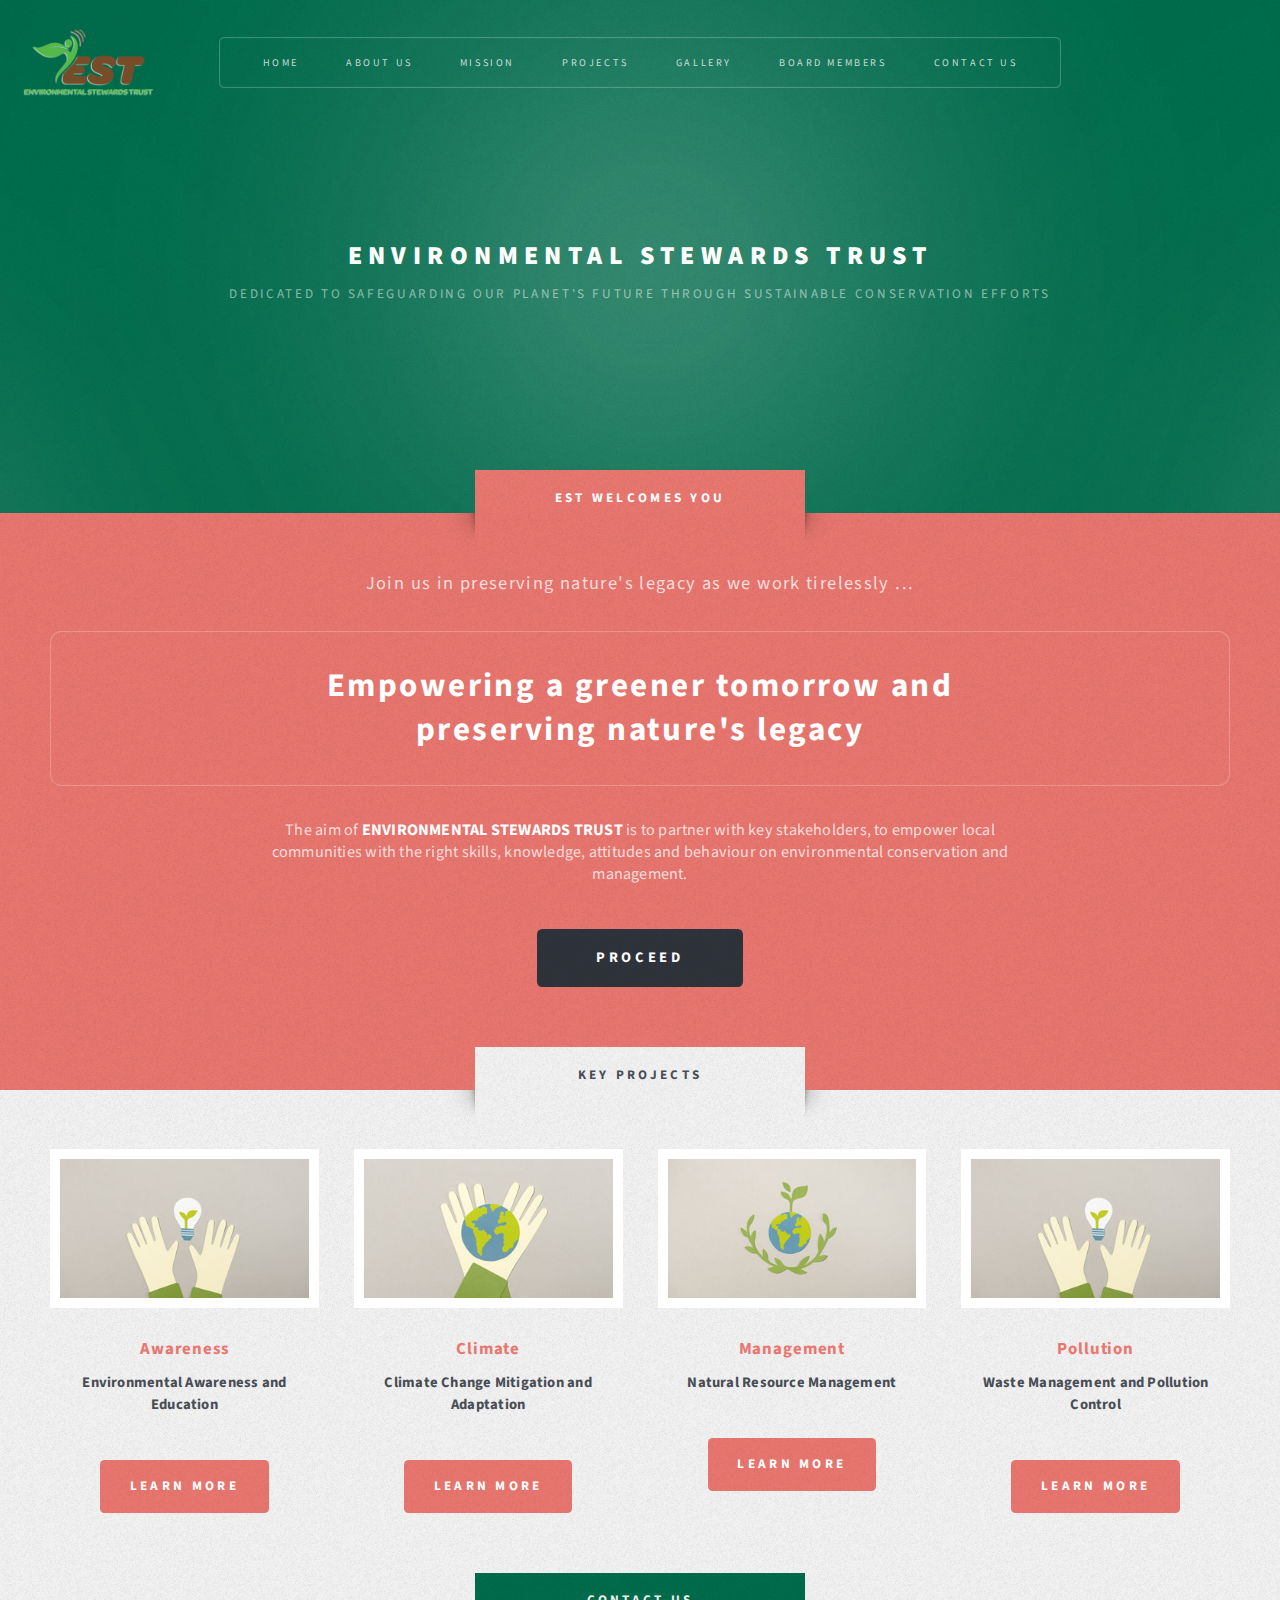
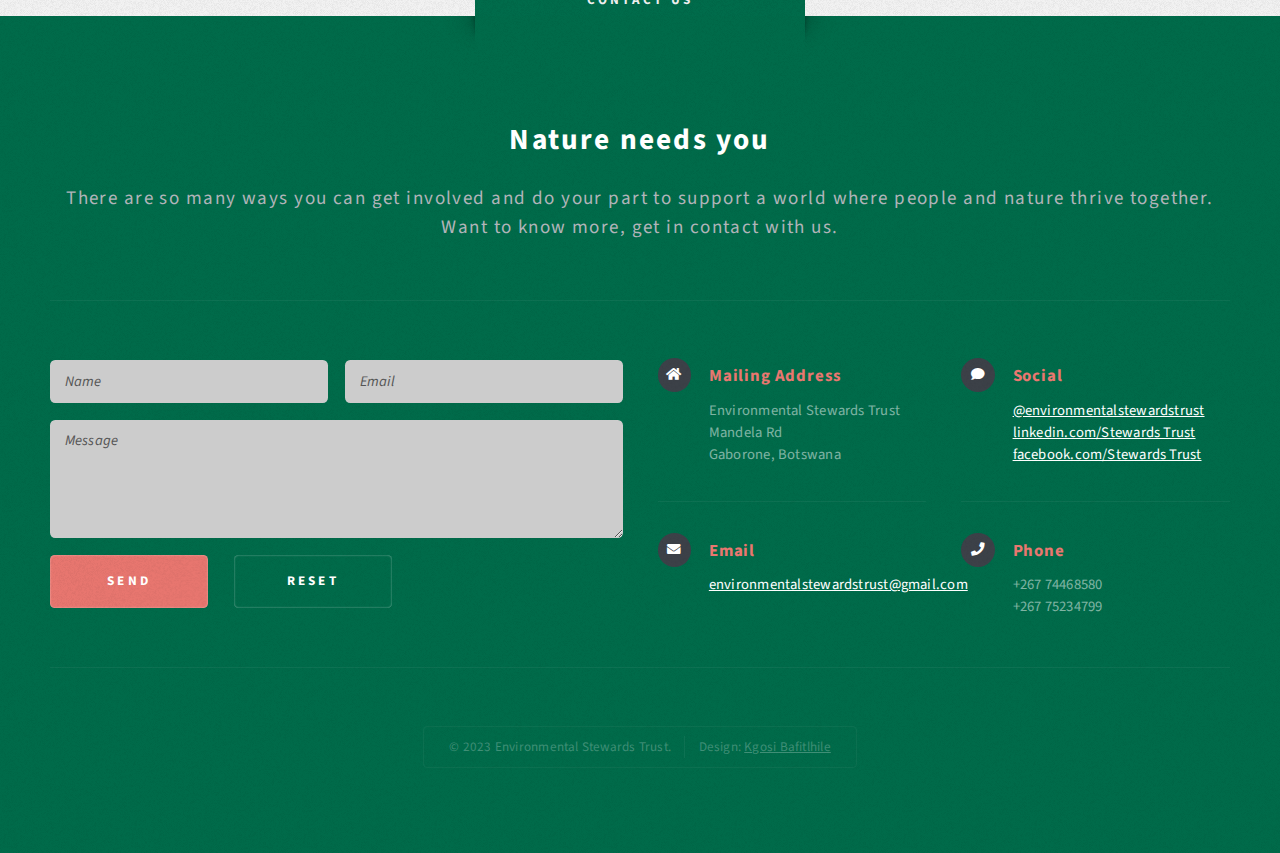
==== commit d1808e93: "03 April changes" ====
--- a/index.html
+++ b/index.html
@@ -6,6 +6,8 @@
 		<meta charset="utf-8" />
 		<meta name="viewport" content="width=device-width, initial-scale=1, user-scalable=no" />
 		<link rel="stylesheet" href="assets/css/main.css" />
+		<link rel="icon" href="images/favicon.ico" type="image/x-icon">
+
 	</head>
 	<body class="homepage is-preload">
 		<div id="page-wrapper">
@@ -136,7 +138,7 @@
 									<h3><a href="#">Awareness</a></h3>
 									<b><p>Environmental Awareness and Education</p></b>
 									<ul class="actions">
-										<li><a href="#" class="button style1">Learn More</a></li>
+										<li><a href="projects.html" class="button style1">Learn More</a></li>
 									</ul>
 								</section>
 							</div>
@@ -146,7 +148,7 @@
 									<h3><a href="#">Climate</a></h3>
 									<b><p>Climate Change Mitigation and Adaptation</p></b>
 									<ul class="actions">
-										<li><a href="#" class="button style1">Learn More</a></li>
+										<li><a href="projects.html" class="button style1">Learn More</a></li>
 									</ul>
 								</section>
 							</div>
@@ -156,7 +158,7 @@
 									<h3><a href="#">Management</a></h3>
 									<b><p>Natural Resource Management</p></b>
 									<ul class="actions">
-										<li><a href="#" class="button style1">Learn More</a></li>
+										<li><a href="projects.html" class="button style1">Learn More</a></li>
 									</ul>
 								</section>
 							</div>
@@ -166,7 +168,7 @@
 									<h3><a href="#">Pollution</a></h3>
 									<b><p>Waste Management and Pollution Control</p></b>
 									<ul class="actions">
-										<li><a href="#" class="button style1">Learn More</a></li>
+										<li><a href="projects.html" class="button style1">Learn More</a></li>
 									</ul>
 								</section>
 							</div>
@@ -240,7 +242,7 @@
 												<section>
 													<h3 class="icon solid fa-envelope">Email</h3>
 													<p>
-														<a href="#">info@estewardstrust.com</a>
+														<a href="#">environmentalstewardstrust@gmail.com</a>
 													</p>
 												</section>
 											</div>
--- a/assets/css/main.css
+++ b/assets/css/main.css
@@ -1717,8 +1717,91 @@
   margin: 0 0 2em 0;
 }
 
+#hcg-slider-1 .hcg-slide-container {
+  width: auto;
+  height: auto;
+}
+.hcg-slider {
+  text-align: center;
+  font-family: Arial, Helvetica, sans-serif;
+}
+.hcg-slide-container {
+  max-width: 100%;
+  display: inline-block;
+  position: relative;
+}
+.hcg-slides {
+  display: none;
+  overflow: hidden;
+  justify-content: center;
+  align-items: center;
+  border-radius: 5px;
+  border: solid 1px #a0a0a0;
+}
+.hcg-slides img {
+  max-width: 100%;
+  max-height: 100%;
+  display: inline-block;
+}
+.hcg-slide-text {
+  color: #ffffff;
+  font-size: 14px;
+  padding: 3px 5px;
+  position: absolute;
+  bottom: 0;
+  border-radius: 5px;
+  left: 50%;
+  text-align: center;
+  text-shadow: 0 0 2px #000;
+  background-color: rgba(255, 255, 255, 0.3);
+  display: inline-block;
+  transform: translate(-50%, -5px);
+}
+.hcg-slide-dot-control {
+  margin-top: 10px;
+  text-align: center;
+}
+.hcg-slide-dot {
+  cursor: pointer;
+  height: 13px;
+  width: 13px;
+  margin: 0 2px;
+  background-color: #bbb;
+  border-radius: 50%;
+  display: inline-block;
+}
+.hcg-slide-dot.dot-active {
+  background-color: #717171;
+}
+.hcg-slide-number {
+  color: #ffffff;
+  font-size: 12px;
+  padding: 4px 7px;
+  position: absolute;
+  border-radius: 5px;
+  top: 5px;
+  left: 5px;
+  background-color: rgba(255, 255, 255, 0.3);
+}
+/************CSS Animation***********/
+
+.animated {
+  animation-name: fadeIn;
+  animation-duration: 1s;
+}
+@keyframes fadeIn {
+  0% {
+    opacity: 0;
+  }
+  100% {
+    opacity: 1;
+  }
+}
+.fadeIn {
+  animation-name: fadeIn;
+}
+
 /* Button */
-
 input[type="button"],
 input[type="submit"],
 input[type="reset"],
